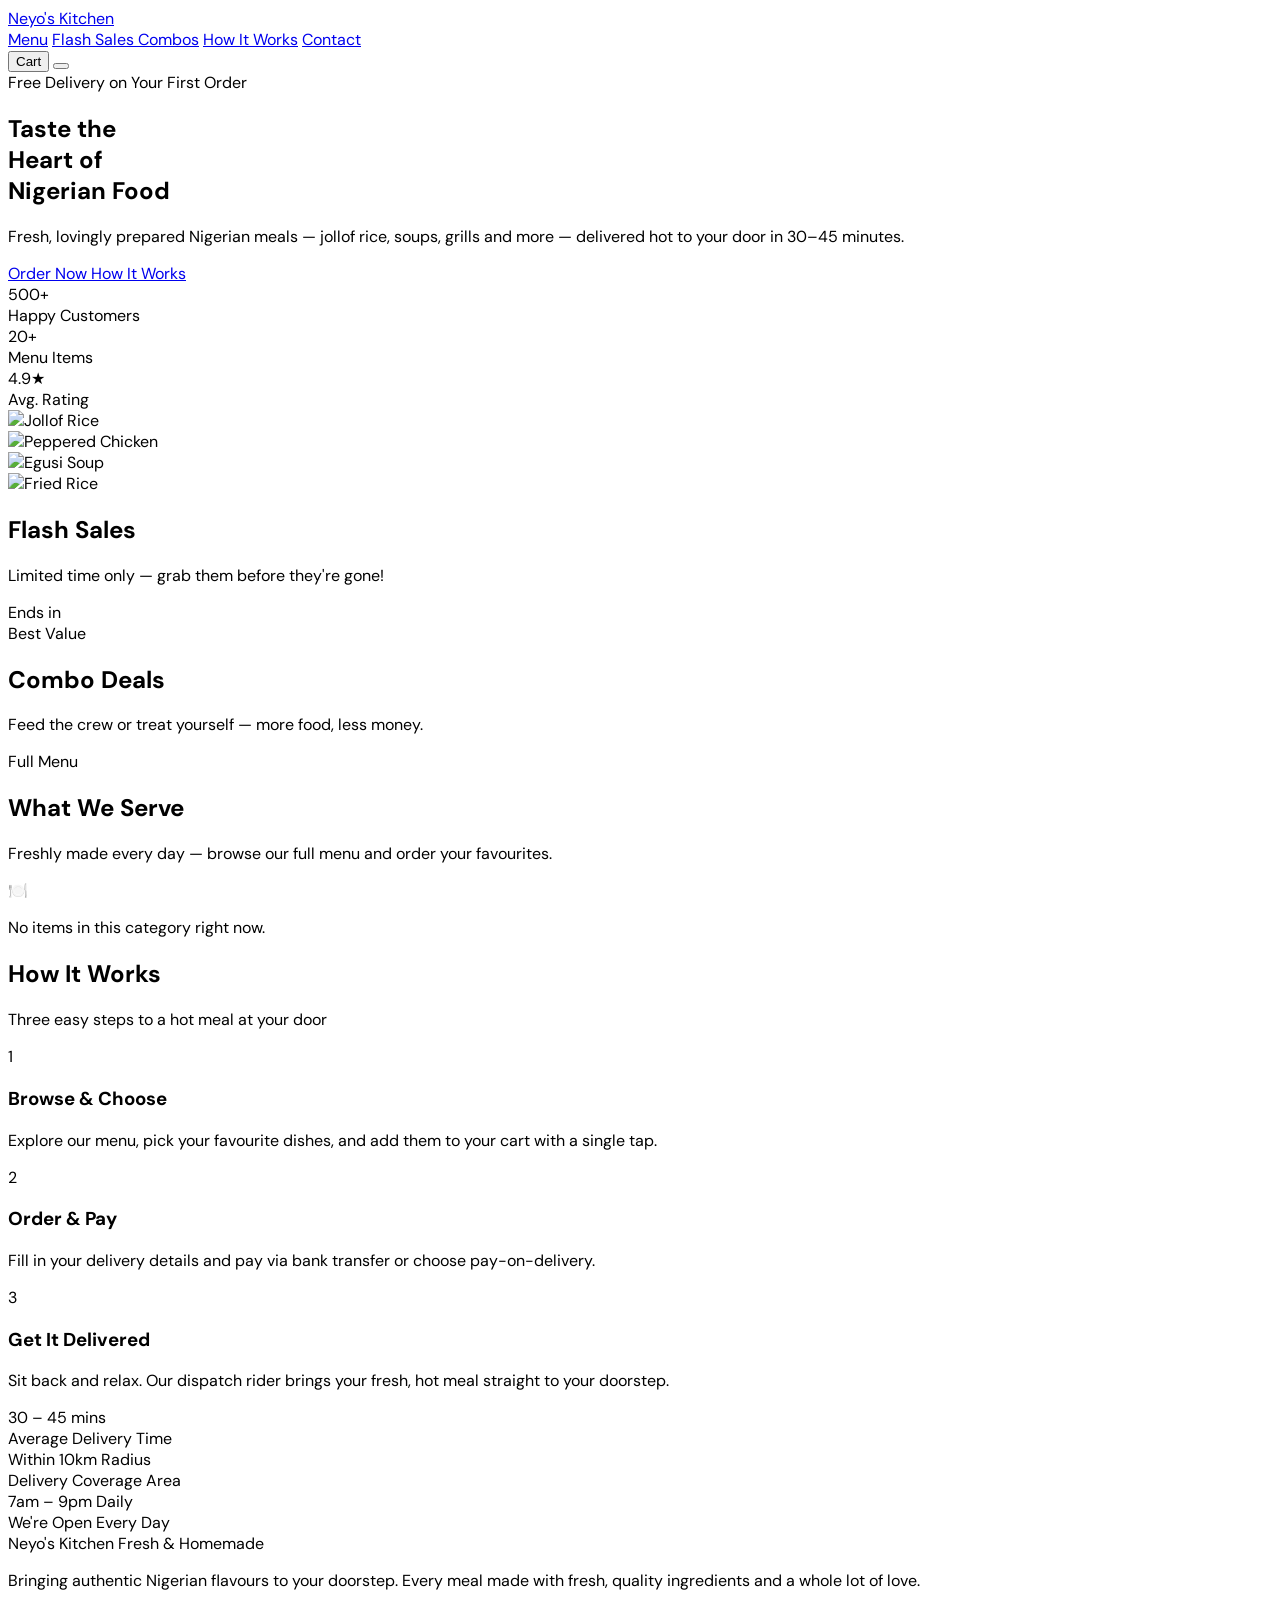
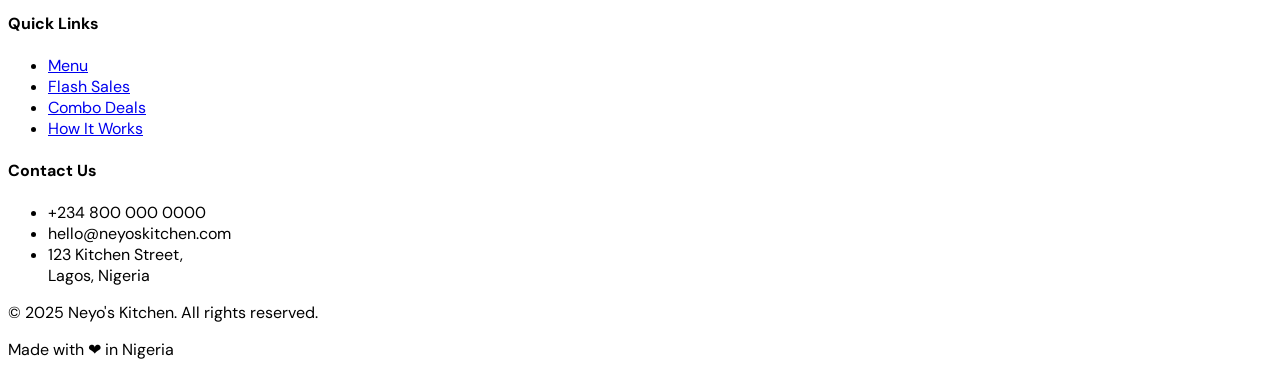
==== index.html @ bd6f68d4 "first commit" ====
<!DOCTYPE html>
<html lang="en">
<head>
  <meta charset="UTF-8" />
  <meta name="viewport" content="width=device-width, initial-scale=1.0" />
  <title>Neyo's Kitchen — Fresh, Homemade, Delivered</title>
  <meta name="description" content="Authentic Nigerian meals delivered to your door. Order now from Neyo's Kitchen." />

  <link rel="preconnect" href="https://fonts.googleapis.com" />
  <link rel="preconnect" href="https://fonts.gstatic.com" crossorigin />
  <link href="https://fonts.googleapis.com/css2?family=Playfair+Display:ital,wght@0,600;0,700;1,600&family=DM+Sans:opsz,wght@9..40,300;9..40,400;9..40,500;9..40,600&display=swap" rel="stylesheet" />

  <script src="https://cdn.tailwindcss.com"></script>
  <script defer src="https://cdn.jsdelivr.net/npm/alpinejs@3.14.1/dist/cdn.min.js"></script>
  <script src="https://unpkg.com/lucide@0.441.0/dist/umd/lucide.min.js"></script>

  <script>
    tailwind.config = {
      theme: {
        extend: {
          fontFamily: {
            display: ['"Playfair Display"', 'Georgia', 'serif'],
            body:    ['"DM Sans"', 'system-ui', 'sans-serif'],
          },
          borderRadius: { '3xl': '1.5rem', '4xl': '2rem' }
        }
      }
    }
  </script>
  <link rel="stylesheet" href="assets/css/style.css" />
</head>

<body class="font-body bg-white text-stone-800 antialiased" x-data="kitchenApp()" x-init="init()">

  <!-- ── TOAST ── -->
  <div x-show="toast.show"
       x-transition:enter="transition ease-out duration-300"
       x-transition:enter-start="opacity-0 translate-y-4"
       x-transition:enter-end="opacity-100 translate-y-0"
       x-transition:leave="transition ease-in duration-200"
       x-transition:leave-start="opacity-100 translate-y-0"
       x-transition:leave-end="opacity-0 translate-y-4"
       class="fixed bottom-6 left-1/2 -translate-x-1/2 z-[300] flex items-center gap-3 bg-stone-900 text-white px-5 py-3 rounded-full shadow-2xl text-sm font-medium pointer-events-none"
       style="display:none;">
    <svg xmlns="http://www.w3.org/2000/svg" width="15" height="15" viewBox="0 0 24 24" fill="none" stroke="#4ade80" stroke-width="3" stroke-linecap="round" stroke-linejoin="round"><polyline points="20 6 9 17 4 12"/></svg>
    <span x-text="toast.message"></span>
  </div>

  <!-- ================================================================
       NAVBAR
       ================================================================ -->
  <nav class="fixed top-0 inset-x-0 z-50 bg-white/95 backdrop-blur-md border-b border-stone-100 shadow-sm">
    <div class="max-w-7xl mx-auto px-4 sm:px-6 lg:px-8">
      <div class="flex items-center justify-between h-16 lg:h-20">

        <a href="#" class="flex items-center gap-3 flex-shrink-0">
          <div class="w-10 h-10 rounded-xl bg-orange-500 flex items-center justify-center shadow-md shadow-orange-200">
            <i data-lucide="utensils" class="w-5 h-5 text-white"></i>
          </div>
          <div class="leading-none">
            <span class="block font-display font-bold text-xl text-stone-900 leading-tight">Neyo's</span>
            <span class="block text-[10px] font-semibold text-orange-500 uppercase tracking-[0.2em] -mt-0.5">Kitchen</span>
          </div>
        </a>

        <div class="hidden lg:flex items-center gap-7">
          <a href="#menu"        class="text-sm font-medium text-stone-500 hover:text-orange-500 transition-colors">Menu</a>
          <a href="#flash-sales" class="text-sm font-medium text-stone-500 hover:text-orange-500 transition-colors flex items-center gap-1.5">
            <i data-lucide="zap" class="w-3.5 h-3.5 text-orange-400"></i> Flash Sales
          </a>
          <a href="#combos"      class="text-sm font-medium text-stone-500 hover:text-orange-500 transition-colors">Combos</a>
          <a href="#how-it-works" class="text-sm font-medium text-stone-500 hover:text-orange-500 transition-colors">How It Works</a>
          <a href="#contact"     class="text-sm font-medium text-stone-500 hover:text-orange-500 transition-colors">Contact</a>
        </div>

        <div class="flex items-center gap-2 sm:gap-3">
          <button @click="cartOpen = true"
                  class="relative flex items-center gap-2 bg-orange-500 hover:bg-orange-600 active:bg-orange-700 text-white px-4 py-2.5 rounded-xl font-semibold text-sm transition-all shadow-md shadow-orange-100 active:scale-95">
            <i data-lucide="shopping-bag" class="w-4 h-4"></i>
            <span class="hidden sm:inline">Cart</span>
            <span x-show="cartCount > 0" x-text="cartCount"
                  class="absolute -top-2 -right-2 bg-red-500 text-white text-[10px] font-bold min-w-[18px] h-[18px] rounded-full flex items-center justify-center px-1 ring-2 ring-white"
                  style="display:none;"></span>
          </button>
          <button @click="mobileMenuOpen = !mobileMenuOpen"
                  class="lg:hidden p-2 rounded-xl text-stone-500 hover:bg-stone-100 transition-colors">
            <i data-lucide="menu" x-show="!mobileMenuOpen" class="w-5 h-5"></i>
            <i data-lucide="x"    x-show="mobileMenuOpen"  class="w-5 h-5" style="display:none;"></i>
          </button>
        </div>
      </div>
    </div>

    <div x-show="mobileMenuOpen"
         x-transition:enter="transition ease-out duration-200"
         x-transition:enter-start="opacity-0 -translate-y-2"
         x-transition:enter-end="opacity-100 translate-y-0"
         x-transition:leave="transition ease-in duration-150"
         class="lg:hidden border-t border-stone-100 bg-white px-4 py-3 space-y-1"
         style="display:none;">
      <a @click="mobileMenuOpen=false" href="#menu"         class="flex items-center gap-3 px-3 py-2.5 rounded-xl text-stone-700 hover:bg-orange-50 hover:text-orange-600 text-sm font-medium transition-colors"><i data-lucide="book-open" class="w-4 h-4"></i> Menu</a>
      <a @click="mobileMenuOpen=false" href="#flash-sales"  class="flex items-center gap-3 px-3 py-2.5 rounded-xl text-stone-700 hover:bg-orange-50 hover:text-orange-600 text-sm font-medium transition-colors"><i data-lucide="zap" class="w-4 h-4"></i> Flash Sales</a>
      <a @click="mobileMenuOpen=false" href="#combos"       class="flex items-center gap-3 px-3 py-2.5 rounded-xl text-stone-700 hover:bg-orange-50 hover:text-orange-600 text-sm font-medium transition-colors"><i data-lucide="package" class="w-4 h-4"></i> Combos</a>
      <a @click="mobileMenuOpen=false" href="#how-it-works" class="flex items-center gap-3 px-3 py-2.5 rounded-xl text-stone-700 hover:bg-orange-50 hover:text-orange-600 text-sm font-medium transition-colors"><i data-lucide="help-circle" class="w-4 h-4"></i> How It Works</a>
      <a @click="mobileMenuOpen=false" href="#contact"      class="flex items-center gap-3 px-3 py-2.5 rounded-xl text-stone-700 hover:bg-orange-50 hover:text-orange-600 text-sm font-medium transition-colors"><i data-lucide="phone" class="w-4 h-4"></i> Contact</a>
    </div>
  </nav>

  <!-- ================================================================
       HERO  — white background, single orange accent
       ================================================================ -->
  <section class="relative min-h-screen flex items-center pt-16 lg:pt-20 overflow-hidden bg-white">

    <!-- Decorative blob — top right, very subtle -->
    <div class="absolute -top-24 -right-24 w-[520px] h-[520px] rounded-full bg-orange-50 pointer-events-none"></div>
    <div class="absolute top-40 -right-10  w-[260px] h-[260px] rounded-full bg-orange-100/50 pointer-events-none"></div>

    <div class="relative z-10 max-w-7xl mx-auto px-4 sm:px-6 lg:px-8 py-16 lg:py-24 w-full">
      <div class="grid lg:grid-cols-2 gap-12 lg:gap-16 items-center">

        <!-- Left -->
        <div>
          <div class="inline-flex items-center gap-2 bg-orange-100 text-orange-600 text-xs font-bold px-4 py-2 rounded-full mb-8 uppercase tracking-wider">
            <i data-lucide="flame" class="w-3.5 h-3.5"></i>
            Free Delivery on Your First Order
          </div>

          <h1 class="font-display text-5xl sm:text-6xl lg:text-7xl text-stone-900 leading-[1.08] mb-6">
            Taste the<br/>
            <span class="text-orange-500 italic">Heart</span> of<br/>
            Nigerian Food
          </h1>

          <p class="text-stone-500 text-lg leading-relaxed mb-10 max-w-md">
            Fresh, lovingly prepared Nigerian meals — jollof rice, soups, grills and more — delivered hot to your door in 30–45 minutes.
          </p>

          <div class="flex flex-wrap gap-4">
            <a href="#menu"
               class="inline-flex items-center gap-2.5 bg-orange-500 hover:bg-orange-600 active:bg-orange-700 text-white font-bold px-8 py-4 rounded-2xl transition-all shadow-lg shadow-orange-200 active:scale-95 text-base">
              <i data-lucide="utensils-crossed" class="w-5 h-5"></i>
              Order Now
            </a>
            <a href="#how-it-works"
               class="inline-flex items-center gap-2.5 border-2 border-stone-200 hover:border-orange-300 hover:text-orange-600 text-stone-600 font-semibold px-8 py-4 rounded-2xl transition-all text-base">
              How It Works
              <i data-lucide="arrow-right" class="w-5 h-5"></i>
            </a>
          </div>

          <!-- Stats -->
          <div class="flex flex-wrap items-center gap-8 mt-14 pt-8 border-t border-stone-100">
            <div>
              <div class="font-display font-bold text-3xl text-stone-900">500+</div>
              <div class="text-stone-400 text-sm mt-0.5">Happy Customers</div>
            </div>
            <div class="border-l border-stone-200 pl-8">
              <div class="font-display font-bold text-3xl text-stone-900">20+</div>
              <div class="text-stone-400 text-sm mt-0.5">Menu Items</div>
            </div>
            <div class="border-l border-stone-200 pl-8">
              <div class="font-display font-bold text-3xl text-stone-900">4.9★</div>
              <div class="text-stone-400 text-sm mt-0.5">Avg. Rating</div>
            </div>
          </div>
        </div>

        <!-- Right: image grid -->
        <div class="hidden lg:grid grid-cols-2 gap-4">
          <div class="space-y-4">
            <div class="rounded-3xl overflow-hidden shadow-xl ring-1 ring-stone-100">
              <img src="https://plus.unsplash.com/premium_photo-1694141252774-c937d97641da?w=500&auto=format&fit=crop&q=60&ixlib=rb-4.1.0&ixid=M3wxMjA3fDB8MHxzZWFyY2h8MXx8am9sbG9mJTIwcmljZXxlbnwwfHwwfHx8MA%3D%3D" alt="Jollof Rice" class="w-full h-52 object-cover hover:scale-105 transition-transform duration-700" />
            </div>
            <div class="rounded-3xl overflow-hidden shadow-xl ring-1 ring-stone-100">
              <img src="https://plus.unsplash.com/premium_photo-1683139916670-38113db90cb9?w=500&auto=format&fit=crop&q=60&ixlib=rb-4.1.0&ixid=M3wxMjA3fDB8MHxzZWFyY2h8NXx8cGVwcGVyZWQlMjBjaGlja2VufGVufDB8fDB8fHww" alt="Peppered Chicken" class="w-full h-40 object-cover hover:scale-105 transition-transform duration-700" />
            </div>
          </div>
          <div class="space-y-4 mt-10">
            <div class="rounded-3xl overflow-hidden shadow-xl ring-1 ring-stone-100">
              <img src="https://images.unsplash.com/photo-1763048443535-1243379234e2?w=500&auto=format&fit=crop&q=60&ixlib=rb-4.1.0&ixid=M3wxMjA3fDB8MHxzZWFyY2h8N3x8ZWd1c2klMjBzb3VwfGVufDB8fDB8fHww" alt="Egusi Soup" class="w-full h-40 object-cover hover:scale-105 transition-transform duration-700" />
            </div>
            <div class="rounded-3xl overflow-hidden shadow-xl ring-1 ring-stone-100">
              <img src="https://images.unsplash.com/photo-1603133872878-684f208fb84b?w=500&auto=format&fit=crop&q=60&ixlib=rb-4.1.0&ixid=M3wxMjA3fDB8MHxzZWFyY2h8Mnx8ZnJpZWQlMjByaWNlfGVufDB8fDB8fHww" alt="Fried Rice" class="w-full h-52 object-cover hover:scale-105 transition-transform duration-700" />
            </div>
          </div>
        </div>

      </div>
    </div>
  </section>

  <!-- ================================================================
       FLASH SALES  — contained card, not full-bleed
       ================================================================ -->
  <section id="flash-sales" class="py-16 bg-white" x-show="activeFlashSales.length > 0">
    <div class="max-w-7xl mx-auto px-4 sm:px-6 lg:px-8">

      <!-- Card wrapper -->
      <div class="bg-orange-50 border border-orange-100 rounded-3xl overflow-hidden p-6 sm:p-8">

        <!-- Header -->
        <div class="flex flex-col sm:flex-row sm:items-center sm:justify-between gap-4 mb-8">
          <div class="flex items-center gap-3">
            <div class="w-10 h-10 bg-orange-500 rounded-2xl flex items-center justify-center shadow-md shadow-orange-200 flex-shrink-0">
              <i data-lucide="zap" class="w-5 h-5 text-white"></i>
            </div>
            <div>
              <h2 class="font-display font-bold text-2xl text-stone-900">Flash Sales</h2>
              <p class="text-stone-500 text-sm">Limited time only — grab them before they're gone!</p>
            </div>
          </div>

          <!-- Countdown pill -->
          <div x-show="activeFlashSales.length > 0"
               class="inline-flex items-center gap-2 bg-white border border-orange-200 px-4 py-2.5 rounded-2xl shadow-sm self-start sm:self-auto">
            <i data-lucide="clock" class="w-4 h-4 text-orange-500"></i>
            <span class="text-stone-500 text-xs font-medium">Ends in</span>
            <template x-if="activeFlashSales[0]">
              <div class="flex items-center gap-1 font-mono font-bold text-stone-900">
                <span class="bg-orange-100 text-orange-600 px-2 py-0.5 rounded-lg text-sm" x-text="activeFlashSales[0].countdown.h">00</span>
                <span class="text-stone-300 text-xs">:</span>
                <span class="bg-orange-100 text-orange-600 px-2 py-0.5 rounded-lg text-sm" x-text="activeFlashSales[0].countdown.m">00</span>
                <span class="text-stone-300 text-xs">:</span>
                <span class="bg-orange-100 text-orange-600 px-2 py-0.5 rounded-lg text-sm" x-text="activeFlashSales[0].countdown.s">00</span>
              </div>
            </template>
          </div>
        </div>

        <!-- Flash Sale Cards -->
        <div class="grid sm:grid-cols-2 lg:grid-cols-3 xl:grid-cols-4 gap-4">
          <template x-for="sale in activeFlashSales" :key="sale.id">
            <div class="bg-white rounded-2xl overflow-hidden shadow-sm border border-orange-100 hover:shadow-md hover:-translate-y-0.5 transition-all group">
              <div class="relative overflow-hidden">
                <img :src="sale.image" :alt="sale.name" class="w-full h-44 object-cover group-hover:scale-105 transition-transform duration-500" />
                <!-- Discount badge -->
                <div class="absolute top-3 left-3 bg-orange-500 text-white text-xs font-extrabold px-2.5 py-1 rounded-full shadow-sm">
                  <span x-text="`${sale.discount}% OFF`"></span>
                </div>
                <!-- Timer overlay -->
                <div class="absolute bottom-3 right-3 bg-white/90 backdrop-blur text-stone-700 text-xs font-mono font-bold px-2.5 py-1.5 rounded-xl flex items-center gap-1.5 shadow-sm">
                  <i data-lucide="clock" class="w-3 h-3 text-orange-500"></i>
                  <span x-text="`${sale.countdown.h}:${sale.countdown.m}:${sale.countdown.s}`">00:00:00</span>
                </div>
              </div>
              <div class="p-4">
                <h3 class="font-semibold text-stone-800 mb-1" x-text="sale.name"></h3>
                <p class="text-stone-400 text-xs mb-4 leading-relaxed" x-text="sale.description"></p>
                <div class="flex items-center justify-between gap-2">
                  <div>
                    <span class="text-orange-500 font-extrabold text-lg" x-text="formatPrice(sale.salePrice)"></span>
                    <span class="text-stone-300 text-sm line-through ml-1.5" x-text="formatPrice(sale.originalPrice)"></span>
                  </div>
                  <button @click="addToCart(sale)"
                          class="bg-orange-500 hover:bg-orange-600 active:bg-orange-700 text-white px-4 py-2 rounded-xl text-sm font-bold transition-all active:scale-95">
                    Add
                  </button>
                </div>
              </div>
            </div>
          </template>
        </div>

      </div>
    </div>
  </section>

  <!-- ================================================================
       COMBO DEALS  — contained card, not full-bleed
       ================================================================ -->
  <section id="combos" class="py-16 bg-white" x-show="combos.length > 0">
    <div class="max-w-7xl mx-auto px-4 sm:px-6 lg:px-8">

      <!-- Card wrapper -->
      <div class="bg-stone-50 border border-stone-200 rounded-3xl overflow-hidden p-6 sm:p-8">

        <!-- Header -->
        <div class="flex flex-col sm:flex-row sm:items-end sm:justify-between gap-3 mb-8">
          <div>
            <div class="inline-flex items-center gap-2 bg-orange-100 text-orange-600 text-xs font-bold px-3 py-1.5 rounded-full mb-3 uppercase tracking-wider">
              <i data-lucide="package" class="w-3.5 h-3.5"></i>
              Best Value
            </div>
            <h2 class="font-display font-bold text-2xl lg:text-3xl text-stone-900">Combo Deals</h2>
            <p class="text-stone-500 text-sm mt-1">Feed the crew or treat yourself — more food, less money.</p>
          </div>
        </div>

        <!-- Combo Cards -->
        <div class="grid md:grid-cols-2 lg:grid-cols-3 gap-5">
          <template x-for="combo in combos" :key="combo.id">
            <div class="bg-white rounded-2xl overflow-hidden border border-stone-200 hover:border-orange-200 hover:shadow-md hover:-translate-y-0.5 transition-all group">
              <div class="relative overflow-hidden">
                <img :src="combo.image" :alt="combo.name" class="w-full h-48 object-cover group-hover:scale-105 transition-transform duration-500" />
                <!-- Gradient + save badge -->
                <div class="absolute inset-0 bg-gradient-to-t from-black/40 via-transparent to-transparent"></div>
                <div class="absolute bottom-4 left-4">
                  <span class="bg-orange-500 text-white text-xs font-extrabold px-3 py-1.5 rounded-full shadow">
                    Save <span x-text="formatPrice(combo.originalPrice - combo.price)"></span>
                  </span>
                </div>
              </div>
              <div class="p-5">
                <h3 class="font-display font-semibold text-lg text-stone-900 mb-3" x-text="combo.name"></h3>
                <ul class="space-y-1.5 mb-5">
                  <template x-for="item in combo.includes" :key="item">
                    <li class="flex items-center gap-2 text-stone-500 text-sm">
                      <span class="w-1.5 h-1.5 rounded-full bg-orange-400 flex-shrink-0"></span>
                      <span x-text="item"></span>
                    </li>
                  </template>
                </ul>
                <div class="flex items-center justify-between pt-4 border-t border-stone-100">
                  <div>
                    <span class="text-orange-500 font-extrabold text-xl" x-text="formatPrice(combo.price)"></span>
                    <span class="text-stone-300 text-sm line-through ml-2" x-text="formatPrice(combo.originalPrice)"></span>
                  </div>
                  <button @click="addToCart(combo)"
                          class="bg-orange-500 hover:bg-orange-600 active:bg-orange-700 text-white px-5 py-2.5 rounded-xl text-sm font-bold transition-all active:scale-95">
                    Add to Cart
                  </button>
                </div>
              </div>
            </div>
          </template>
        </div>

      </div>
    </div>
  </section>

  <!-- ================================================================
       FULL MENU
       ================================================================ -->
  <section id="menu" class="py-16 lg:py-24 bg-white">
    <div class="max-w-7xl mx-auto px-4 sm:px-6 lg:px-8">
      <div class="text-center mb-12">
        <div class="inline-flex items-center gap-2 bg-orange-100 text-orange-600 text-xs font-bold px-4 py-1.5 rounded-full mb-4 uppercase tracking-wider">
          <i data-lucide="book-open" class="w-3.5 h-3.5"></i>
          Full Menu
        </div>
        <h2 class="font-display font-bold text-3xl lg:text-4xl text-stone-900 mb-3">What We Serve</h2>
        <p class="text-stone-400 max-w-md mx-auto text-sm leading-relaxed">Freshly made every day — browse our full menu and order your favourites.</p>
      </div>

      <!-- Category Pills -->
      <div class="flex flex-wrap gap-2.5 justify-center mb-10">
        <template x-for="cat in categories" :key="cat.value">
          <button @click="activeCategory = cat.value"
                  :class="activeCategory === cat.value
                    ? 'bg-orange-500 text-white shadow-md shadow-orange-100'
                    : 'bg-white text-stone-500 border border-stone-200 hover:border-orange-300 hover:text-orange-500'"
                  class="px-5 py-2.5 rounded-full text-sm font-medium transition-all">
            <span x-text="cat.label"></span>
          </button>
        </template>
      </div>

      <!-- Menu Grid -->
      <div class="grid sm:grid-cols-2 lg:grid-cols-3 xl:grid-cols-4 gap-5">
        <template x-for="item in filteredMenu" :key="item.id">
          <div class="bg-white rounded-3xl overflow-hidden border border-stone-100 hover:border-orange-200 shadow-sm hover:shadow-lg transition-all group card-lift">
            <div class="relative overflow-hidden">
              <img :src="item.image" :alt="item.name" class="w-full h-44 object-cover group-hover:scale-105 transition-transform duration-500" />
              <div x-show="!item.available" class="absolute inset-0 bg-white/70 backdrop-blur-sm flex items-center justify-center">
                <span class="bg-stone-800 text-white text-xs font-semibold px-4 py-2 rounded-full">Sold Out</span>
              </div>
              <span class="absolute top-3 right-3 bg-white text-stone-500 text-[10px] font-semibold px-2.5 py-1 rounded-full capitalize shadow-sm" x-text="item.category"></span>
            </div>
            <div class="p-4">
              <h3 class="font-semibold text-stone-800 mb-1 truncate" x-text="item.name"></h3>
              <p class="text-stone-400 text-xs leading-relaxed mb-4" x-text="item.description"></p>
              <div class="flex items-center justify-between">
                <span class="font-extrabold text-orange-500 text-lg" x-text="formatPrice(item.price)"></span>
                <button @click="item.available && addToCart(item)"
                        :disabled="!item.available"
                        :class="item.available
                          ? 'bg-orange-500 hover:bg-orange-600 active:bg-orange-700 text-white cursor-pointer active:scale-95'
                          : 'bg-stone-100 text-stone-300 cursor-not-allowed'"
                        class="flex items-center gap-1.5 px-4 py-2 rounded-xl text-sm font-bold transition-all">
                  <svg xmlns="http://www.w3.org/2000/svg" width="14" height="14" viewBox="0 0 24 24" fill="none" stroke="currentColor" stroke-width="2.5" stroke-linecap="round" stroke-linejoin="round"><line x1="12" y1="5" x2="12" y2="19"/><line x1="5" y1="12" x2="19" y2="12"/></svg>
                  Add
                </button>
              </div>
            </div>
          </div>
        </template>
      </div>

      <div x-show="filteredMenu.length === 0" class="text-center py-16">
        <div class="text-5xl mb-4">🍽️</div>
        <p class="text-stone-400 font-medium">No items in this category right now.</p>
      </div>
    </div>
  </section>

  <!-- ================================================================
       HOW IT WORKS
       ================================================================ -->
  <section id="how-it-works" class="py-16 lg:py-24 bg-stone-50">
    <div class="max-w-5xl mx-auto px-4 sm:px-6 lg:px-8">
      <div class="text-center mb-16">
        <h2 class="font-display font-bold text-3xl lg:text-4xl text-stone-900 mb-3">How It Works</h2>
        <p class="text-stone-400 text-sm">Three easy steps to a hot meal at your door</p>
      </div>

      <div class="grid md:grid-cols-3 gap-10">
        <div class="flex flex-col items-center text-center">
          <div class="relative mb-6">
            <div class="w-20 h-20 bg-white border-2 border-stone-200 hover:border-orange-300 rounded-3xl flex items-center justify-center transition-all shadow-sm group cursor-default">
              <i data-lucide="search" class="w-8 h-8 text-stone-400 group-hover:text-orange-500 transition-colors"></i>
            </div>
            <div class="absolute -top-2 -right-2 w-7 h-7 bg-orange-500 text-white text-xs font-extrabold rounded-full flex items-center justify-center shadow">1</div>
          </div>
          <h3 class="font-display font-semibold text-xl text-stone-800 mb-2">Browse & Choose</h3>
          <p class="text-stone-400 text-sm leading-relaxed">Explore our menu, pick your favourite dishes, and add them to your cart with a single tap.</p>
        </div>

        <div class="flex flex-col items-center text-center">
          <div class="relative mb-6">
            <div class="w-20 h-20 bg-white border-2 border-stone-200 hover:border-orange-300 rounded-3xl flex items-center justify-center transition-all shadow-sm group cursor-default">
              <i data-lucide="credit-card" class="w-8 h-8 text-stone-400 group-hover:text-orange-500 transition-colors"></i>
            </div>
            <div class="absolute -top-2 -right-2 w-7 h-7 bg-orange-500 text-white text-xs font-extrabold rounded-full flex items-center justify-center shadow">2</div>
          </div>
          <h3 class="font-display font-semibold text-xl text-stone-800 mb-2">Order & Pay</h3>
          <p class="text-stone-400 text-sm leading-relaxed">Fill in your delivery details and pay via bank transfer or choose pay-on-delivery.</p>
        </div>

        <div class="flex flex-col items-center text-center">
          <div class="relative mb-6">
            <div class="w-20 h-20 bg-white border-2 border-stone-200 hover:border-orange-300 rounded-3xl flex items-center justify-center transition-all shadow-sm group cursor-default">
              <i data-lucide="bike" class="w-8 h-8 text-stone-400 group-hover:text-orange-500 transition-colors"></i>
            </div>
            <div class="absolute -top-2 -right-2 w-7 h-7 bg-orange-500 text-white text-xs font-extrabold rounded-full flex items-center justify-center shadow">3</div>
          </div>
          <h3 class="font-display font-semibold text-xl text-stone-800 mb-2">Get It Delivered</h3>
          <p class="text-stone-400 text-sm leading-relaxed">Sit back and relax. Our dispatch rider brings your fresh, hot meal straight to your doorstep.</p>
        </div>
      </div>
    </div>
  </section>

  <!-- ================================================================
       DELIVERY INFO — contained card strip
       ================================================================ -->
  <section class="py-12 bg-white">
    <div class="max-w-7xl mx-auto px-4 sm:px-6 lg:px-8">
      <div class="bg-orange-500 rounded-3xl px-8 py-10">
        <div class="grid sm:grid-cols-3 gap-8">
          <div class="flex items-center gap-4">
            <div class="w-12 h-12 bg-white/20 rounded-2xl flex items-center justify-center flex-shrink-0">
              <i data-lucide="clock" class="w-6 h-6 text-white"></i>
            </div>
            <div>
              <div class="font-bold text-white text-lg">30 – 45 mins</div>
              <div class="text-orange-100 text-sm">Average Delivery Time</div>
            </div>
          </div>
          <div class="flex items-center gap-4">
            <div class="w-12 h-12 bg-white/20 rounded-2xl flex items-center justify-center flex-shrink-0">
              <i data-lucide="map-pin" class="w-6 h-6 text-white"></i>
            </div>
            <div>
              <div class="font-bold text-white text-lg">Within 10km Radius</div>
              <div class="text-orange-100 text-sm">Delivery Coverage Area</div>
            </div>
          </div>
          <div class="flex items-center gap-4">
            <div class="w-12 h-12 bg-white/20 rounded-2xl flex items-center justify-center flex-shrink-0">
              <i data-lucide="sun" class="w-6 h-6 text-white"></i>
            </div>
            <div>
              <div class="font-bold text-white text-lg">7am – 9pm Daily</div>
              <div class="text-orange-100 text-sm">We're Open Every Day</div>
            </div>
          </div>
        </div>
      </div>
    </div>
  </section>

  <!-- ================================================================
       FOOTER
       ================================================================ -->
  <footer id="contact" class="bg-stone-900 text-stone-400">
    <div class="max-w-7xl mx-auto px-4 sm:px-6 lg:px-8 pt-16 pb-8">
      <div class="grid md:grid-cols-2 lg:grid-cols-4 gap-10 mb-12">
        <div class="lg:col-span-2">
          <div class="flex items-center gap-3 mb-5">
            <div class="w-11 h-11 rounded-2xl bg-orange-500 flex items-center justify-center shadow-lg shadow-orange-900/40">
              <i data-lucide="utensils" class="w-5 h-5 text-white"></i>
            </div>
            <div>
              <span class="block font-display font-bold text-xl text-white leading-tight">Neyo's Kitchen</span>
              <span class="block text-[10px] font-semibold text-orange-400 uppercase tracking-widest">Fresh &amp; Homemade</span>
            </div>
          </div>
          <p class="text-sm leading-relaxed max-w-xs mb-6">Bringing authentic Nigerian flavours to your doorstep. Every meal made with fresh, quality ingredients and a whole lot of love.</p>
          <div class="flex gap-3">
            <a href="#" class="w-9 h-9 bg-stone-800 hover:bg-orange-500 rounded-xl flex items-center justify-center transition-colors group">
              <i data-lucide="instagram" class="w-4 h-4 text-stone-500 group-hover:text-white transition-colors"></i>
            </a>
            <a href="#" class="w-9 h-9 bg-stone-800 hover:bg-blue-600 rounded-xl flex items-center justify-center transition-colors group">
              <i data-lucide="facebook" class="w-4 h-4 text-stone-500 group-hover:text-white transition-colors"></i>
            </a>
            <a href="#" class="w-9 h-9 bg-stone-800 hover:bg-green-600 rounded-xl flex items-center justify-center transition-colors group">
              <i data-lucide="message-circle" class="w-4 h-4 text-stone-500 group-hover:text-white transition-colors"></i>
            </a>
          </div>
        </div>
        <div>
          <h4 class="font-semibold text-white mb-5 text-sm uppercase tracking-wider">Quick Links</h4>
          <ul class="space-y-3 text-sm">
            <li><a href="#menu"          class="hover:text-orange-400 transition-colors">Menu</a></li>
            <li><a href="#flash-sales"   class="hover:text-orange-400 transition-colors">Flash Sales</a></li>
            <li><a href="#combos"        class="hover:text-orange-400 transition-colors">Combo Deals</a></li>
            <li><a href="#how-it-works"  class="hover:text-orange-400 transition-colors">How It Works</a></li>
          </ul>
        </div>
        <div>
          <h4 class="font-semibold text-white mb-5 text-sm uppercase tracking-wider">Contact Us</h4>
          <ul class="space-y-3.5 text-sm">
            <li class="flex items-center gap-3"><i data-lucide="phone"   class="w-4 h-4 text-orange-500 flex-shrink-0"></i><span>+234 800 000 0000</span></li>
            <li class="flex items-center gap-3"><i data-lucide="mail"    class="w-4 h-4 text-orange-500 flex-shrink-0"></i><span>hello@neyoskitchen.com</span></li>
            <li class="flex items-start gap-3"><i data-lucide="map-pin" class="w-4 h-4 text-orange-500 flex-shrink-0 mt-0.5"></i><span>123 Kitchen Street,<br/>Lagos, Nigeria</span></li>
          </ul>
        </div>
      </div>
      <div class="border-t border-stone-800 pt-8 flex flex-col sm:flex-row items-center justify-between gap-3 text-xs text-stone-500">
        <p>&copy; 2025 Neyo's Kitchen. All rights reserved.</p>
        <p>Made with ❤️ in Nigeria</p>
      </div>
    </div>
  </footer>

  <!-- ================================================================
       CART DRAWER
       ================================================================ -->
  <div x-show="cartOpen" @click="cartOpen = false"
       x-transition:enter="transition ease-out duration-200" x-transition:enter-start="opacity-0" x-transition:enter-end="opacity-100"
       x-transition:leave="transition ease-in duration-150"  x-transition:leave-start="opacity-100" x-transition:leave-end="opacity-0"
       class="fixed inset-0 bg-black/40 backdrop-blur-sm z-[60]" style="display:none;"></div>

  <div x-show="cartOpen"
       x-transition:enter="transition ease-out duration-300" x-transition:enter-start="translate-x-full" x-transition:enter-end="translate-x-0"
       x-transition:leave="transition ease-in duration-200"  x-transition:leave-start="translate-x-0"    x-transition:leave-end="translate-x-full"
       class="fixed right-0 top-0 bottom-0 w-full sm:max-w-md bg-white shadow-2xl z-[70] flex flex-col" style="display:none;">

    <div class="flex items-center justify-between px-6 py-5 border-b border-stone-100">
      <div class="flex items-center gap-3">
        <i data-lucide="shopping-bag" class="w-5 h-5 text-orange-500"></i>
        <h2 class="font-display font-bold text-xl text-stone-900">Your Cart</h2>
        <span x-show="cartCount > 0" x-text="cartCount" class="bg-orange-500 text-white text-xs font-bold px-2.5 py-0.5 rounded-full" style="display:none;"></span>
      </div>
      <button @click="cartOpen = false" class="p-2 rounded-xl hover:bg-stone-100 transition-colors">
        <i data-lucide="x" class="w-5 h-5 text-stone-500"></i>
      </button>
    </div>

    <div x-show="cart.length === 0" class="flex-1 flex flex-col items-center justify-center gap-4 p-8 text-center">
      <div class="w-24 h-24 bg-stone-100 rounded-full flex items-center justify-center">
        <i data-lucide="shopping-bag" class="w-10 h-10 text-stone-300"></i>
      </div>
      <div>
        <h3 class="font-semibold text-stone-700 mb-1">Your cart is empty</h3>
        <p class="text-stone-400 text-sm">Add items from the menu to get started</p>
      </div>
      <button @click="cartOpen = false; setTimeout(()=>document.getElementById('menu').scrollIntoView({behavior:'smooth'}),100)"
              class="mt-2 bg-orange-500 hover:bg-orange-600 text-white px-6 py-2.5 rounded-xl font-semibold text-sm transition-colors">
        Browse Menu
      </button>
    </div>

    <div x-show="cart.length > 0" class="flex-1 overflow-y-auto py-2 px-6 space-y-1">
      <template x-for="item in cart" :key="item.id">
        <div class="flex gap-4 py-4 border-b border-stone-100 last:border-0">
          <img :src="item.image" :alt="item.name" class="w-16 h-16 rounded-2xl object-cover flex-shrink-0 shadow-sm" />
          <div class="flex-1 min-w-0">
            <h4 class="font-semibold text-stone-800 text-sm truncate" x-text="item.name"></h4>
            <p class="text-orange-500 font-bold text-sm mt-0.5" x-text="formatPrice(item.salePrice || item.price)"></p>
            <div class="flex items-center gap-2 mt-2">
              <button @click="updateQty(item.id, -1)" class="w-7 h-7 rounded-lg bg-stone-100 hover:bg-stone-200 flex items-center justify-center text-stone-700 font-bold text-sm transition-colors">−</button>
              <span class="font-bold text-stone-800 text-sm w-5 text-center" x-text="item.qty"></span>
              <button @click="updateQty(item.id, 1)"  class="w-7 h-7 rounded-lg bg-stone-100 hover:bg-stone-200 flex items-center justify-center text-stone-700 font-bold text-sm transition-colors">+</button>
            </div>
          </div>
          <div class="flex flex-col items-end justify-between flex-shrink-0">
            <button @click="removeFromCart(item.id)" class="p-1 text-stone-300 hover:text-red-400 transition-colors">
              <svg xmlns="http://www.w3.org/2000/svg" width="15" height="15" viewBox="0 0 24 24" fill="none" stroke="currentColor" stroke-width="2" stroke-linecap="round" stroke-linejoin="round"><polyline points="3 6 5 6 21 6"/><path d="M19 6v14a2 2 0 0 1-2 2H7a2 2 0 0 1-2-2V6m3 0V4a1 1 0 0 1 1-1h4a1 1 0 0 1 1 1v2"/></svg>
            </button>
            <span class="font-bold text-stone-800 text-sm" x-text="formatPrice((item.salePrice || item.price) * item.qty)"></span>
          </div>
        </div>
      </template>
    </div>

    <div x-show="cart.length > 0" class="border-t border-stone-100 px-6 py-5 space-y-4 bg-stone-50/80">
      <div class="flex justify-between text-sm text-stone-500">
        <span>Subtotal</span>
        <span class="font-semibold text-stone-800" x-text="formatPrice(cartSubtotal)"></span>
      </div>
      <div class="flex justify-between text-sm text-stone-500">
        <span>Delivery Fee</span>
        <span class="font-semibold text-green-600">₦500</span>
      </div>
      <div class="flex justify-between font-bold text-stone-900 text-base border-t border-stone-200 pt-3">
        <span>Total</span>
        <span x-text="formatPrice(cartSubtotal + 500)"></span>
      </div>
      <button @click="cartOpen = false; checkoutOpen = true; checkoutStep = 1; orderPlaced = false"
              class="w-full bg-orange-500 hover:bg-orange-600 active:bg-orange-700 text-white font-bold py-4 rounded-2xl transition-all shadow-lg shadow-orange-100 active:scale-95 text-base">
        Proceed to Checkout →
      </button>
    </div>
  </div>

  <!-- ================================================================
       CHECKOUT MODAL
       ================================================================ -->
  <div x-show="checkoutOpen"
       x-transition:enter="transition ease-out duration-200" x-transition:enter-start="opacity-0" x-transition:enter-end="opacity-100"
       x-transition:leave="transition ease-in duration-150"  x-transition:leave-start="opacity-100" x-transition:leave-end="opacity-0"
       class="fixed inset-0 bg-black/50 backdrop-blur-sm z-[80] flex items-end sm:items-center justify-center sm:p-4"
       style="display:none;">

    <div @click.stop
         x-transition:enter="transition ease-out duration-300" x-transition:enter-start="opacity-0 translate-y-8 sm:scale-95" x-transition:enter-end="opacity-100 translate-y-0 sm:scale-100"
         class="bg-white rounded-t-3xl sm:rounded-3xl shadow-2xl w-full sm:max-w-lg max-h-[92vh] flex flex-col overflow-hidden">

      <div class="flex items-center justify-between px-6 py-5 border-b border-stone-100 flex-shrink-0">
        <div>
          <h2 class="font-display font-bold text-xl text-stone-900">Checkout</h2>
          <div x-show="!orderPlaced" class="flex items-center gap-2 mt-2">
            <template x-for="s in [1,2,3]" :key="s">
              <div class="flex items-center">
                <div :class="checkoutStep >= s ? 'bg-orange-500 text-white' : 'bg-stone-200 text-stone-400'"
                     class="w-6 h-6 rounded-full flex items-center justify-center text-xs font-extrabold transition-all">
                  <span x-text="s"></span>
                </div>
                <div x-show="s < 3" :class="checkoutStep > s ? 'bg-orange-400' : 'bg-stone-200'"
                     class="w-8 h-0.5 mx-1 transition-colors rounded-full"></div>
              </div>
            </template>
            <span class="text-xs text-stone-400 ml-1" x-text="['','Review Order','Your Details','Payment'][checkoutStep]"></span>
          </div>
        </div>
        <button @click="checkoutOpen = false" class="p-2 rounded-xl hover:bg-stone-100 transition-colors flex-shrink-0">
          <i data-lucide="x" class="w-5 h-5 text-stone-500"></i>
        </button>
      </div>

      <div class="flex-1 overflow-y-auto px-6 py-6">

        <!-- Step 1 -->
        <div x-show="checkoutStep === 1 && !orderPlaced">
          <h3 class="text-xs font-bold text-stone-400 uppercase tracking-widest mb-4">Order Summary</h3>
          <div class="space-y-3 mb-6">
            <template x-for="item in cart" :key="item.id">
              <div class="flex items-center gap-3">
                <img :src="item.image" :alt="item.name" class="w-12 h-12 rounded-xl object-cover flex-shrink-0" />
                <div class="flex-1 min-w-0">
                  <div class="font-semibold text-stone-800 text-sm truncate" x-text="item.name"></div>
                  <div class="text-stone-400 text-xs" x-text="`Qty: ${item.qty}`"></div>
                </div>
                <div class="font-bold text-stone-800 text-sm flex-shrink-0" x-text="formatPrice((item.salePrice || item.price) * item.qty)"></div>
              </div>
            </template>
          </div>
          <div class="bg-stone-50 border border-stone-100 rounded-2xl p-4 space-y-2.5">
            <div class="flex justify-between text-sm text-stone-500"><span>Subtotal</span><span class="font-semibold text-stone-700" x-text="formatPrice(cartSubtotal)"></span></div>
            <div class="flex justify-between text-sm text-stone-500"><span>Delivery</span><span class="font-semibold text-green-600">₦500</span></div>
            <div class="flex justify-between font-extrabold text-stone-900 border-t border-stone-200 pt-2.5 text-base"><span>Total</span><span x-text="formatPrice(cartSubtotal + 500)"></span></div>
          </div>
        </div>

        <!-- Step 2 -->
        <div x-show="checkoutStep === 2 && !orderPlaced" style="display:none;">
          <h3 class="text-xs font-bold text-stone-400 uppercase tracking-widest mb-5">Your Details</h3>
          <div class="space-y-4">
            <div>
              <label class="block text-sm font-semibold text-stone-700 mb-1.5">Full Name <span class="text-red-400">*</span></label>
              <input x-model="customer.name" type="text" placeholder="e.g. Emeka Okafor"
                     class="w-full border border-stone-200 rounded-2xl px-4 py-3 text-sm outline-none focus:border-orange-400 focus:ring-4 focus:ring-orange-50 transition-all" />
            </div>
            <div>
              <label class="block text-sm font-semibold text-stone-700 mb-1.5">Phone Number <span class="text-red-400">*</span></label>
              <input x-model="customer.phone" type="tel" placeholder="+234 800 000 0000"
                     class="w-full border border-stone-200 rounded-2xl px-4 py-3 text-sm outline-none focus:border-orange-400 focus:ring-4 focus:ring-orange-50 transition-all" />
            </div>
            <div>
              <label class="block text-sm font-semibold text-stone-700 mb-2.5">Delivery Method</label>
              <div class="grid grid-cols-2 gap-3">
                <label :class="customer.deliveryType==='delivery' ? 'border-orange-500 bg-orange-50 ring-2 ring-orange-100' : 'border-stone-200 hover:border-stone-300'"
                       class="flex items-center gap-3 border-2 rounded-2xl p-3.5 cursor-pointer transition-all">
                  <input type="radio" x-model="customer.deliveryType" value="delivery" class="sr-only" />
                  <i data-lucide="bike" class="w-5 h-5 text-orange-500 flex-shrink-0"></i>
                  <div><div class="text-sm font-semibold text-stone-800">Delivery</div><div class="text-xs text-stone-400">₦500 fee</div></div>
                </label>
                <label :class="customer.deliveryType==='pickup' ? 'border-orange-500 bg-orange-50 ring-2 ring-orange-100' : 'border-stone-200 hover:border-stone-300'"
                       class="flex items-center gap-3 border-2 rounded-2xl p-3.5 cursor-pointer transition-all">
                  <input type="radio" x-model="customer.deliveryType" value="pickup" class="sr-only" />
                  <i data-lucide="store" class="w-5 h-5 text-orange-500 flex-shrink-0"></i>
                  <div><div class="text-sm font-semibold text-stone-800">Pickup</div><div class="text-xs text-green-600">Free</div></div>
                </label>
              </div>
            </div>
            <div x-show="customer.deliveryType === 'delivery'">
              <label class="block text-sm font-semibold text-stone-700 mb-1.5">Delivery Address <span class="text-red-400">*</span></label>
              <textarea x-model="customer.address" rows="2" placeholder="House number, street, area, LGA..."
                        class="w-full border border-stone-200 rounded-2xl px-4 py-3 text-sm outline-none focus:border-orange-400 focus:ring-4 focus:ring-orange-50 transition-all resize-none"></textarea>
            </div>
            <div x-show="customer.deliveryType === 'delivery'">
              <label class="block text-sm font-semibold text-stone-700 mb-1.5">Nearest Landmark <span class="text-stone-400 font-normal">(optional)</span></label>
              <input x-model="customer.landmark" type="text" placeholder="e.g. Beside GTBank, near Shoprite..."
                     class="w-full border border-stone-200 rounded-2xl px-4 py-3 text-sm outline-none focus:border-orange-400 focus:ring-4 focus:ring-orange-50 transition-all" />
            </div>
            <div>
              <label class="block text-sm font-semibold text-stone-700 mb-1.5">Special Instructions <span class="text-stone-400 font-normal">(optional)</span></label>
              <textarea x-model="customer.notes" rows="2" placeholder="Allergies, special requests..."
                        class="w-full border border-stone-200 rounded-2xl px-4 py-3 text-sm outline-none focus:border-orange-400 focus:ring-4 focus:ring-orange-50 transition-all resize-none"></textarea>
            </div>
          </div>
        </div>

        <!-- Step 3 -->
        <div x-show="checkoutStep === 3 && !orderPlaced" style="display:none;">
          <h3 class="text-xs font-bold text-stone-400 uppercase tracking-widest mb-5">Payment Method</h3>
          <div class="space-y-3 mb-6">
            <label :class="customer.paymentMethod==='transfer' ? 'border-orange-500 bg-orange-50 ring-2 ring-orange-100' : 'border-stone-200'"
                   class="flex items-center gap-4 border-2 rounded-2xl p-4 cursor-pointer transition-all">
              <input type="radio" x-model="customer.paymentMethod" value="transfer" class="sr-only" />
              <div class="w-11 h-11 bg-orange-100 rounded-xl flex items-center justify-center flex-shrink-0"><i data-lucide="landmark" class="w-5 h-5 text-orange-500"></i></div>
              <div class="flex-1"><div class="font-semibold text-stone-800 text-sm">Bank Transfer</div><div class="text-stone-400 text-xs">Pay directly to our account</div></div>
              <div :class="customer.paymentMethod==='transfer' ? 'bg-orange-500' : 'bg-stone-200'" class="w-5 h-5 rounded-full flex items-center justify-center flex-shrink-0 transition-colors">
                <svg xmlns="http://www.w3.org/2000/svg" width="10" height="10" viewBox="0 0 24 24" fill="none" stroke="white" stroke-width="3" stroke-linecap="round" stroke-linejoin="round"><polyline points="20 6 9 17 4 12"/></svg>
              </div>
            </label>
            <label :class="customer.paymentMethod==='pod' ? 'border-orange-500 bg-orange-50 ring-2 ring-orange-100' : 'border-stone-200'"
                   class="flex items-center gap-4 border-2 rounded-2xl p-4 cursor-pointer transition-all">
              <input type="radio" x-model="customer.paymentMethod" value="pod" class="sr-only" />
              <div class="w-11 h-11 bg-orange-100 rounded-xl flex items-center justify-center flex-shrink-0"><i data-lucide="banknote" class="w-5 h-5 text-orange-500"></i></div>
              <div class="flex-1"><div class="font-semibold text-stone-800 text-sm">Pay on Delivery</div><div class="text-stone-400 text-xs">Cash or card when your meal arrives</div></div>
              <div :class="customer.paymentMethod==='pod' ? 'bg-orange-500' : 'bg-stone-200'" class="w-5 h-5 rounded-full flex items-center justify-center flex-shrink-0 transition-colors">
                <svg xmlns="http://www.w3.org/2000/svg" width="10" height="10" viewBox="0 0 24 24" fill="none" stroke="white" stroke-width="3" stroke-linecap="round" stroke-linejoin="round"><polyline points="20 6 9 17 4 12"/></svg>
              </div>
            </label>
          </div>

          <div x-show="customer.paymentMethod === 'transfer'" class="bg-orange-50 border border-orange-200 rounded-2xl p-5 space-y-2 mb-4">
            <div class="flex items-center gap-2 text-orange-700 font-bold text-sm mb-3"><i data-lucide="info" class="w-4 h-4"></i>Transfer Details</div>
            <div class="grid grid-cols-[auto_1fr] gap-x-4 gap-y-2 text-sm">
              <span class="text-stone-500">Bank:</span><span class="font-semibold text-stone-800">First Bank of Nigeria</span>
              <span class="text-stone-500">Account Name:</span><span class="font-semibold text-stone-800">Neyo's Kitchen</span>
              <span class="text-stone-500">Account No:</span>
              <div class="flex items-center gap-2">
                <span class="font-extrabold text-stone-900 font-mono tracking-wider">1234567890</span>
                <button onclick="navigator.clipboard.writeText('1234567890').then(()=>alert('Copied!'))" class="text-orange-500 hover:text-orange-600 p-1 rounded-lg hover:bg-orange-100 transition-colors"><i data-lucide="copy" class="w-3.5 h-3.5"></i></button>
              </div>
              <span class="text-stone-500">Amount:</span><span class="font-extrabold text-orange-600" x-text="formatPrice(cartSubtotal + (customer.deliveryType === 'delivery' ? 500 : 0))"></span>
            </div>
            <p class="text-xs text-orange-700 border-t border-orange-200 pt-3 mt-3 leading-relaxed">⚠️ After payment, send your receipt to WhatsApp <strong>+234 800 000 0000</strong> with your name to confirm your order.</p>
          </div>

          <div class="bg-stone-50 border border-stone-100 rounded-2xl p-4">
            <div class="flex justify-between font-extrabold text-stone-900 text-base">
              <span>Amount to Pay</span>
              <span x-text="formatPrice(cartSubtotal + (customer.deliveryType === 'delivery' ? 500 : 0))"></span>
            </div>
          </div>
        </div>

        <!-- Success -->
        <div x-show="orderPlaced" style="display:none;" class="text-center py-8 px-4">
          <div class="w-20 h-20 bg-green-100 rounded-full flex items-center justify-center mx-auto mb-6">
            <i data-lucide="check-circle" class="w-10 h-10 text-green-500"></i>
          </div>
          <h3 class="font-display font-bold text-2xl text-stone-900 mb-2">Order Placed! 🎉</h3>
          <p class="text-stone-500 text-sm leading-relaxed max-w-xs mx-auto mb-6">We've received your order and our kitchen is on it. You'll get a confirmation call shortly!</p>
          <div class="bg-orange-50 border border-orange-100 rounded-2xl p-4 mb-6">
            <div class="text-xs font-bold text-stone-400 uppercase tracking-widest mb-2">Order Reference</div>
            <div class="font-mono font-extrabold text-orange-600 text-2xl tracking-wider" x-text="orderRef"></div>
          </div>
          <button @click="checkoutOpen = false; orderPlaced = false" class="bg-orange-500 hover:bg-orange-600 text-white px-8 py-3 rounded-2xl font-bold transition-colors">Back to Menu</button>
        </div>
      </div>

      <div x-show="!orderPlaced" class="border-t border-stone-100 px-6 py-4 flex gap-3 flex-shrink-0">
        <button x-show="checkoutStep > 1" @click="checkoutStep--"
                class="flex-1 border-2 border-stone-200 hover:bg-stone-50 text-stone-700 py-3 rounded-2xl font-bold text-sm transition-colors" style="display:none;">← Back</button>
        <button x-show="checkoutStep < 3" @click="advanceCheckout()"
                class="flex-1 bg-orange-500 hover:bg-orange-600 active:bg-orange-700 text-white py-3 rounded-2xl font-bold text-sm transition-all active:scale-95">Continue →</button>
        <button x-show="checkoutStep === 3" @click="placeOrder()"
                class="flex-1 bg-orange-500 hover:bg-orange-600 active:bg-orange-700 text-white py-3 rounded-2xl font-bold text-sm transition-all active:scale-95 flex items-center justify-center gap-2" style="display:none;">
          <i data-lucide="check" class="w-4 h-4"></i> Confirm Order
        </button>
      </div>
    </div>
  </div>

  <!-- ================================================================
       SCRIPTS
       ================================================================ -->
  <script>
    document.addEventListener('alpine:initialized', () => lucide.createIcons());
    let _lt;
    new MutationObserver(() => { clearTimeout(_lt); _lt = setTimeout(() => lucide.createIcons(), 60); })
      .observe(document.body, { subtree: true, childList: true });

    function kitchenApp() {
      return {
        mobileMenuOpen: false,
        cartOpen:       false,
        checkoutOpen:   false,
        checkoutStep:   1,
        activeCategory: 'all',
        orderPlaced:    false,
        orderRef:       '',
        toast:          { show: false, message: '' },

        cart: JSON.parse(localStorage.getItem('neyos_cart') || '[]'),

        customer: { name:'', phone:'', address:'', landmark:'', notes:'', deliveryType:'delivery', paymentMethod:'transfer' },

        categories: [
          { value:'all',    label:'All Items'        },
          { value:'rice',   label:'🍚 Rice Dishes'   },
          { value:'soups',  label:'🍲 Soups & Stews'  },
          { value:'grills', label:'🍗 Grills & Meats' },
          { value:'snacks', label:'🥟 Snacks'         },
          { value:'drinks', label:'🥤 Drinks'         },
        ],

        menuItems: [
          { id:1,  name:'Jollof Rice',         category:'rice',   price:1500, image:'https://placehold.co/400x300/f97316/ffffff?text=Jollof+Rice',      description:'Our legendary smoky party jollof, cooked over an open flame.',       available:true  },
          { id:2,  name:'Fried Rice',           category:'rice',   price:1500, image:'https://placehold.co/400x300/22c55e/ffffff?text=Fried+Rice',        description:'Golden stir-fried rice tossed with mixed vegetables and seasoning.',  available:true  },
          { id:3,  name:'White Rice & Stew',    category:'rice',   price:1200, image:'https://placehold.co/400x300/ef4444/ffffff?text=Rice+%26+Stew',     description:'Fluffy steamed rice paired with a rich, hearty tomato beef stew.',   available:true  },
          { id:4,  name:'Ofada Rice & Ayamase', category:'rice',   price:2000, image:'https://placehold.co/400x300/166534/ffffff?text=Ofada+Rice',        description:'Local unpolished ofada rice with the iconic ayamase green pepper stew.',available:true },
          { id:5,  name:'Egusi Soup',           category:'soups',  price:1800, image:'https://placehold.co/400x300/ca8a04/ffffff?text=Egusi+Soup',       description:'Rich ground melon seed soup loaded with assorted meats and fish.',    available:true  },
          { id:6,  name:'Banga Soup',           category:'soups',  price:2000, image:'https://placehold.co/400x300/b45309/ffffff?text=Banga+Soup',       description:'Delta-style palm fruit soup — deeply aromatic and full-bodied.',     available:true  },
          { id:7,  name:'Ogbono Soup',          category:'soups',  price:1800, image:'https://placehold.co/400x300/92400e/ffffff?text=Ogbono+Soup',      description:'Draw soup from African wild mango seeds with leafy greens.',         available:true  },
          { id:8,  name:'Ofe Onugbu',           category:'soups',  price:2000, image:'https://placehold.co/400x300/14532d/ffffff?text=Bitter+Leaf',      description:'Igbo-style bitter leaf soup with ozu and assorted proteins.',        available:false },
          { id:9,  name:'Peppered Chicken',     category:'grills', price:2500, image:'https://placehold.co/400x300/dc2626/ffffff?text=Peppered+Chicken', description:'Juicy whole chicken pieces drenched in spicy pepper sauce.',         available:true  },
          { id:10, name:'Grilled Catfish',      category:'grills', price:3500, image:'https://placehold.co/400x300/1d4ed8/ffffff?text=Grilled+Catfish',  description:'Whole catfish marinated in spices and grilled to smoky perfection.',  available:true  },
          { id:11, name:'Suya',                 category:'grills', price:1500, image:'https://placehold.co/400x300/d97706/ffffff?text=Suya',             description:'Northern-style spiced beef skewers served with onions & tomato.',    available:true  },
          { id:12, name:'Asun',                 category:'grills', price:2000, image:'https://placehold.co/400x300/7f1d1d/ffffff?text=Asun',             description:'Smoky, fiery peppered goat meat — the ultimate party classic.',      available:true  },
          { id:13, name:'Puff Puff',            category:'snacks', price:500,  image:'https://placehold.co/400x300/f59e0b/ffffff?text=Puff+Puff',        description:'Soft, fluffy deep-fried dough balls, lightly sweetened.',            available:true  },
          { id:14, name:'Meat Pie',             category:'snacks', price:600,  image:'https://placehold.co/400x300/a16207/ffffff?text=Meat+Pie',         description:'Flaky pastry filled with seasoned minced beef and potatoes.',         available:true  },
          { id:15, name:'Spring Rolls',         category:'snacks', price:800,  image:'https://placehold.co/400x300/65a30d/ffffff?text=Spring+Rolls',     description:'Crispy golden rolls filled with spiced vegetables and chicken.',      available:true  },
          { id:16, name:'Chapman',              category:'drinks', price:800,  image:'https://placehold.co/400x300/be185d/ffffff?text=Chapman',          description:"Nigeria's favourite cocktail mix — fruity, refreshing, chilled.",    available:true  },
          { id:17, name:'Zobo Drink',           category:'drinks', price:600,  image:'https://placehold.co/400x300/9f1239/ffffff?text=Zobo+Drink',       description:'Hibiscus flower drink infused with ginger, cloves, and pineapple.',  available:true  },
          { id:18, name:'Kunu Aya',             category:'drinks', price:600,  image:'https://placehold.co/400x300/78350f/ffffff?text=Kunu+Aya',         description:'Creamy, nourishing tiger nut milk — a northern Nigerian treasure.',   available:true  },
        ],

        flashSales: [
          { id:101, name:'Jollof Rice Special', description:'Jumbo portion of our legendary jollof rice', originalPrice:1500, salePrice:1000, discount:33, image:'https://placehold.co/400x300/f97316/ffffff?text=🔥+Flash+Sale', endTime:new Date(Date.now()+4*3600000).toISOString(), active:true, countdown:{h:'04',m:'00',s:'00'} },
          { id:102, name:'Peppered Chicken Deal', description:'2 pieces of peppered chicken at a steal', originalPrice:2500, salePrice:1800, discount:28, image:'https://placehold.co/400x300/dc2626/ffffff?text=🔥+Hot+Deal', endTime:new Date(Date.now()+6*3600000).toISOString(), active:true, countdown:{h:'06',m:'00',s:'00'} },
          { id:103, name:'Snack Attack Bundle', description:'Zobo drink + 5 puff puff pieces', originalPrice:1100, salePrice:750, discount:32, image:'https://placehold.co/400x300/9f1239/ffffff?text=🔥+Snack+Deal', endTime:new Date(Date.now()+2*3600000).toISOString(), active:true, countdown:{h:'02',m:'00',s:'00'} },
        ],

        combos: [
          { id:201, name:'Family Feast', includes:['Jollof Rice × 4','Peppered Chicken × 4','Puff Puff (1 bag)','Chapman × 4'], originalPrice:12400, price:9500, image:'https://placehold.co/500x350/f97316/ffffff?text=Family+Feast+Combo' },
          { id:202, name:'Solo Champ Pack', includes:['Fried Rice × 1','Grilled Catfish (half)','Zobo Drink × 1','Spring Roll × 2'], originalPrice:6500, price:5000, image:'https://placehold.co/500x350/22c55e/ffffff?text=Solo+Champ+Pack' },
          { id:203, name:'Date Night Special', includes:['Ofada Rice × 2','Asun (1 wrap)','Chapman × 2','Spring Rolls × 4'], originalPrice:8200, price:6500, image:'https://placehold.co/500x350/be185d/ffffff?text=Date+Night+Special' },
        ],

        get cartCount()    { return this.cart.reduce((s,i)=>s+i.qty,0); },
        get cartSubtotal() { return this.cart.reduce((s,i)=>s+(i.salePrice||i.price)*i.qty,0); },
        get filteredMenu() { return this.activeCategory==='all' ? this.menuItems : this.menuItems.filter(i=>i.category===this.activeCategory); },
        get activeFlashSales() { return this.flashSales.filter(s=>s.active); },

        addToCart(item) {
          const existing = this.cart.find(c=>c.id===item.id);
          if (existing) { existing.qty++; }
          else { this.cart.push({ id:item.id, name:item.name, price:item.price, salePrice:item.salePrice||null, image:item.image, qty:1 }); }
          this.saveCart();
          this.showToast(`${item.name} added to cart!`);
        },
        removeFromCart(id) { this.cart=this.cart.filter(i=>i.id!==id); this.saveCart(); },
        updateQty(id, delta) {
          const item=this.cart.find(i=>i.id===id);
          if (!item) return;
          item.qty+=delta;
          if (item.qty<=0) this.removeFromCart(id); else this.saveCart();
        },
        saveCart() { localStorage.setItem('neyos_cart',JSON.stringify(this.cart)); },
        formatPrice(n) { return '₦'+Number(n).toLocaleString(); },
        showToast(msg) {
          this.toast={show:true,message:msg};
          clearTimeout(this._tt);
          this._tt=setTimeout(()=>{this.toast.show=false;},3000);
        },
        advanceCheckout() {
          if (this.checkoutStep===2) {
            if (!this.customer.name.trim()||!this.customer.phone.trim()) { this.showToast('Please fill in your name and phone number.'); return; }
            if (this.customer.deliveryType==='delivery'&&!this.customer.address.trim()) { this.showToast('Please enter your delivery address.'); return; }
          }
          this.checkoutStep++;
        },
        placeOrder() { this.orderRef='NK-'+Date.now().toString().slice(-6); this.orderPlaced=true; this.cart=[]; this.saveCart(); },
        startCountdowns() {
          setInterval(()=>{
            this.flashSales.forEach(sale=>{
              const diff=new Date(sale.endTime).getTime()-Date.now();
              if (diff<=0) { sale.active=false; sale.countdown={h:'00',m:'00',s:'00'}; }
              else { sale.countdown={ h:String(Math.floor(diff/3600000)).padStart(2,'0'), m:String(Math.floor((diff%3600000)/60000)).padStart(2,'0'), s:String(Math.floor((diff%60000)/1000)).padStart(2,'0') }; }
            });
          },1000);
        },
        init() { this.startCountdowns(); }
      };
    }
  </script>
</body>
</html>
---- assets/css/style.css ----
/* ============================================================
   Neyo's Kitchen — Custom Styles
   ============================================================ */

/* Scrollbar */
::-webkit-scrollbar { width: 6px; height: 6px; }
::-webkit-scrollbar-track { background: #f5f5f4; }
::-webkit-scrollbar-thumb { background: #d6d3d1; border-radius: 999px; }
::-webkit-scrollbar-thumb:hover { background: #f97316; }

/* Smooth scroll */
html { scroll-behavior: smooth; }

/* Prevent body scroll when drawer/modal is open */
body.overflow-hidden { overflow: hidden; }

/* Font base */
body { font-family: 'DM Sans', system-ui, sans-serif; }

/* ---- Animations ---- */
@keyframes slideInRight {
  from { transform: translateX(100%); opacity: 0; }
  to   { transform: translateX(0);    opacity: 1; }
}
@keyframes slideInUp {
  from { transform: translateY(20px); opacity: 0; }
  to   { transform: translateY(0);    opacity: 1; }
}
@keyframes fadeIn {
  from { opacity: 0; }
  to   { opacity: 1; }
}
@keyframes pulseGlow {
  0%, 100% { box-shadow: 0 0 0 0 rgba(249, 115, 22, 0.4); }
  50%       { box-shadow: 0 0 0 12px rgba(249, 115, 22, 0); }
}
@keyframes ticker {
  0%   { transform: translateX(0); }
  100% { transform: translateX(-50%); }
}

.animate-slide-in-right { animation: slideInRight 0.32s cubic-bezier(.22,.68,0,1.2) both; }
.animate-slide-in-up    { animation: slideInUp 0.32s cubic-bezier(.22,.68,0,1.2) both; }
.animate-fade-in        { animation: fadeIn 0.2s ease both; }
.pulse-glow             { animation: pulseGlow 2s ease-in-out infinite; }

/* ---- Flash Sale Glow ---- */
.flash-sale-card {
  position: relative;
  overflow: hidden;
}
.flash-sale-card::before {
  content: '';
  position: absolute;
  inset: 0;
  background: linear-gradient(135deg, rgba(255,255,255,.12) 0%, transparent 50%);
  pointer-events: none;
}

/* ---- Hero dot pattern ---- */
.hero-dots {
  background-image: radial-gradient(rgba(249,115,22,.35) 1px, transparent 1px);
  background-size: 28px 28px;
}

/* ---- Category pill active ---- */
.cat-pill-active {
  background: #f97316;
  color: #fff;
  box-shadow: 0 4px 14px rgba(249,115,22,.35);
}

/* ---- Card hover lift ---- */
.card-lift {
  transition: transform 0.22s ease, box-shadow 0.22s ease;
}
.card-lift:hover {
  transform: translateY(-3px);
  box-shadow: 0 12px 28px rgba(0,0,0,.10);
}

/* ---- Toggle switch ---- */
.toggle-switch { position: relative; display: inline-block; width: 40px; height: 22px; }
.toggle-switch input { opacity: 0; width: 0; height: 0; }
.toggle-slider {
  position: absolute; inset: 0;
  background: #d6d3d1; border-radius: 999px;
  transition: background .25s;
  cursor: pointer;
}
.toggle-slider::before {
  content: '';
  position: absolute;
  width: 16px; height: 16px;
  left: 3px; top: 3px;
  background: white;
  border-radius: 50%;
  transition: transform .25s;
  box-shadow: 0 1px 3px rgba(0,0,0,.2);
}
.toggle-switch input:checked + .toggle-slider { background: #f97316; }
.toggle-switch input:checked + .toggle-slider::before { transform: translateX(18px); }

/* ---- Status badges ---- */
.badge-pending    { background: #fef9c3; color: #854d0e; border: 1px solid #fde047; }
.badge-processing { background: #dbeafe; color: #1e40af; border: 1px solid #93c5fd; }
.badge-dispatched { background: #e0f2fe; color: #075985; border: 1px solid #7dd3fc; }
.badge-delivered  { background: #dcfce7; color: #166534; border: 1px solid #86efac; }
.badge-cancelled  { background: #fee2e2; color: #991b1b; border: 1px solid #fca5a5; }

/* ---- Sidebar nav item ---- */
.nav-item {
  display: flex; align-items: center; gap: 12px;
  padding: 10px 14px; border-radius: 12px;
  font-size: 0.875rem; font-weight: 500;
  color: #78716c; cursor: pointer;
  transition: background .18s, color .18s;
  white-space: nowrap;
}
.nav-item:hover   { background: #fff7ed; color: #f97316; }
.nav-item.active  { background: #f97316; color: #fff; }
.nav-item.active svg { stroke: #fff; }

/* ---- Upload area ---- */
.upload-area {
  border: 2px dashed #d6d3d1;
  border-radius: 16px;
  padding: 24px;
  text-align: center;
  cursor: pointer;
  transition: border-color .2s, background .2s;
}
.upload-area:hover { border-color: #f97316; background: #fff7ed; }

/* ---- Table row hover ---- */
.table-row { transition: background .15s; }
.table-row:hover { background: #fff7ed; }

/* ---- Skeleton loader ---- */
.skeleton {
  background: linear-gradient(90deg, #f5f5f4 25%, #e7e5e4 50%, #f5f5f4 75%);
  background-size: 200% 100%;
  animation: skeleton-shimmer 1.4s ease infinite;
  border-radius: 8px;
}
@keyframes skeleton-shimmer {
  0%   { background-position: 200% 0; }
  100% { background-position: -200% 0; }
}

/* ---- Image preview in admin ---- */
.img-preview { object-fit: cover; border-radius: 12px; width: 100%; height: 160px; }

/* ---- Notification dot ---- */
.notif-dot {
  position: absolute; top: -2px; right: -2px;
  width: 8px; height: 8px; border-radius: 50%;
  background: #ef4444; border: 2px solid white;
}
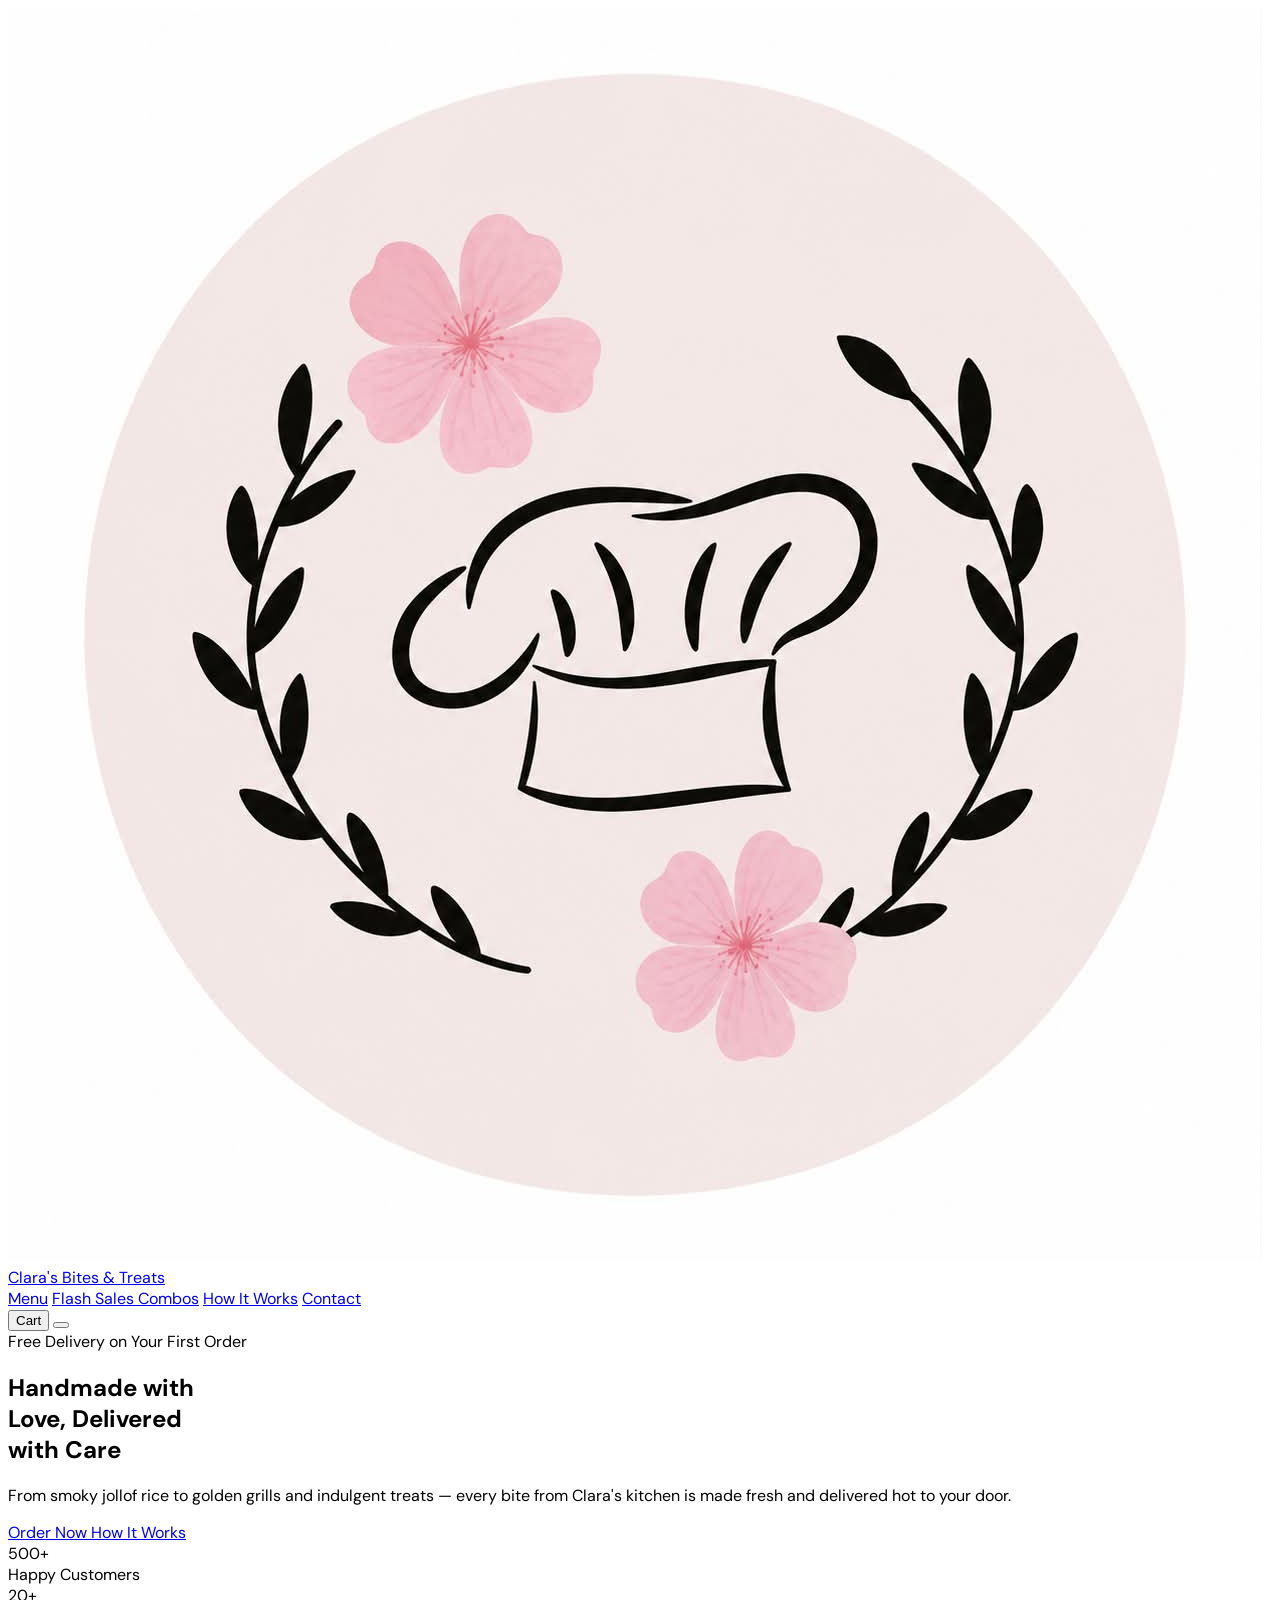
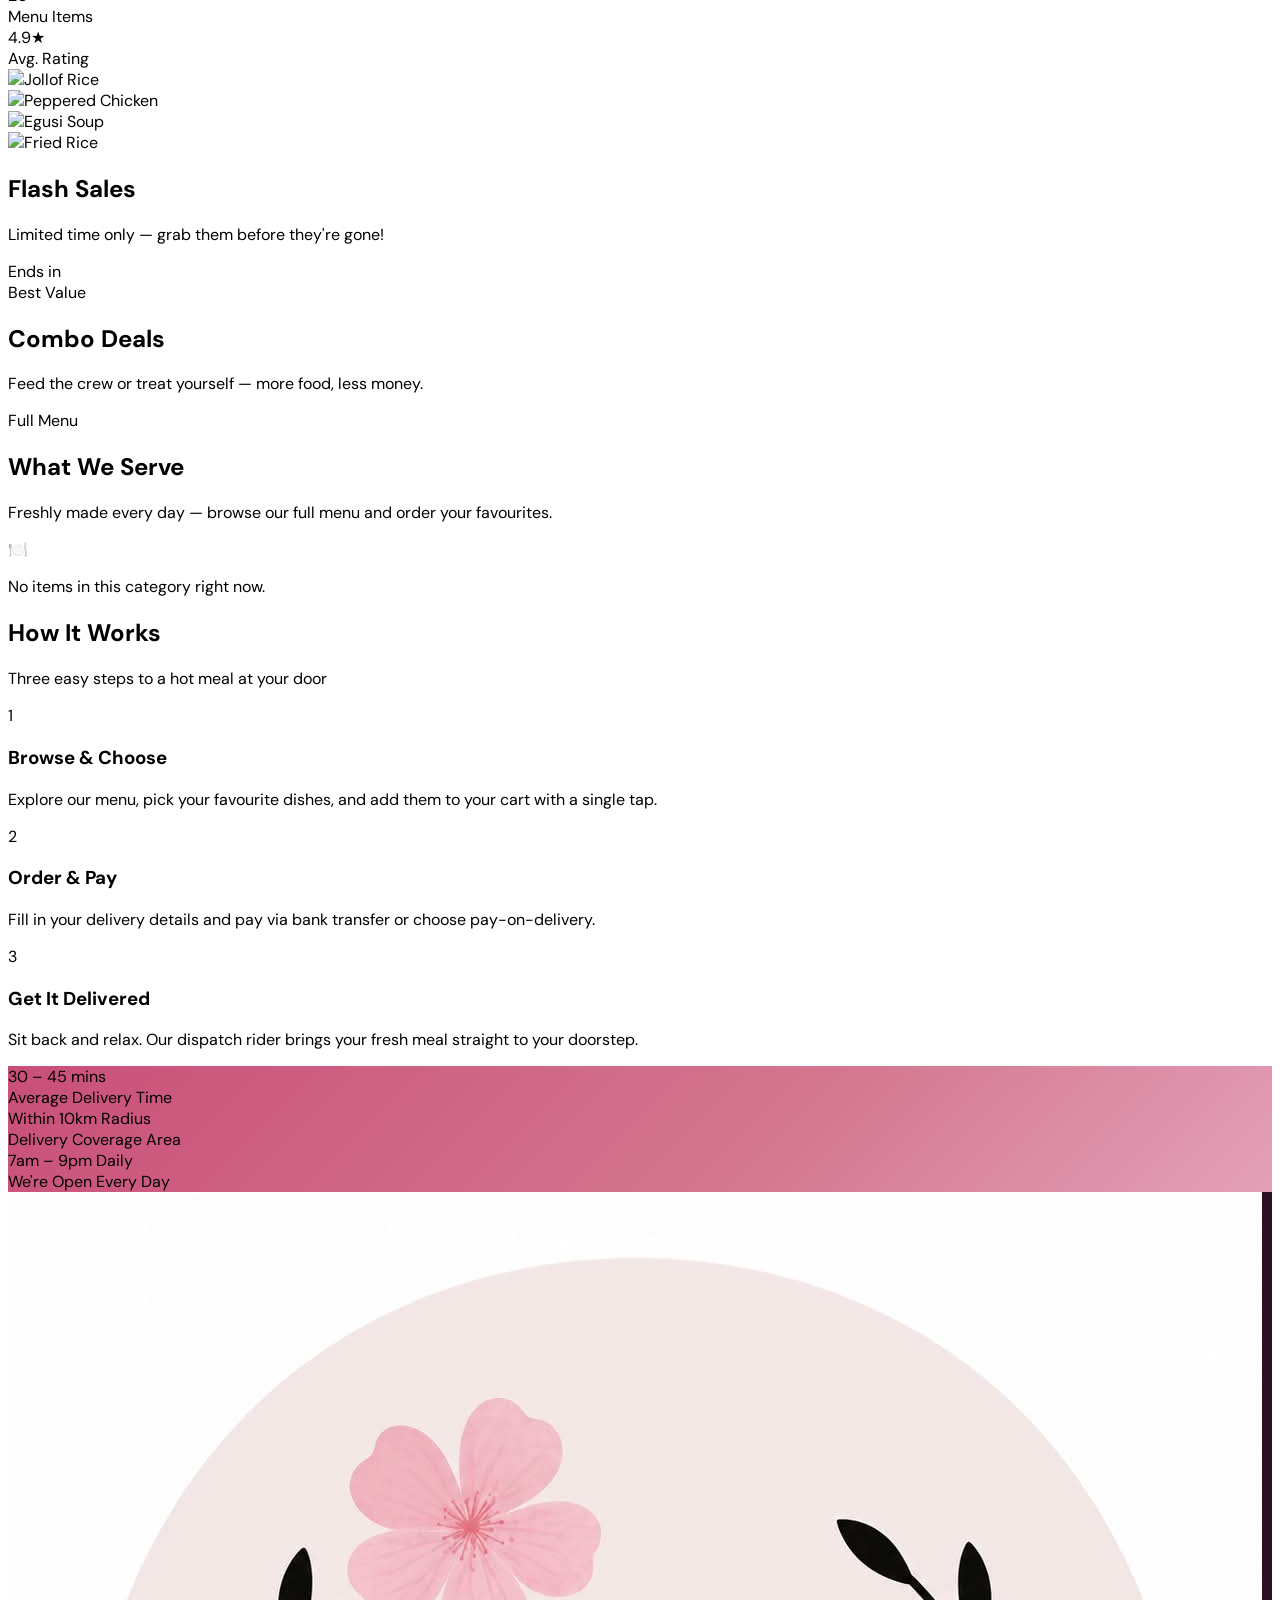
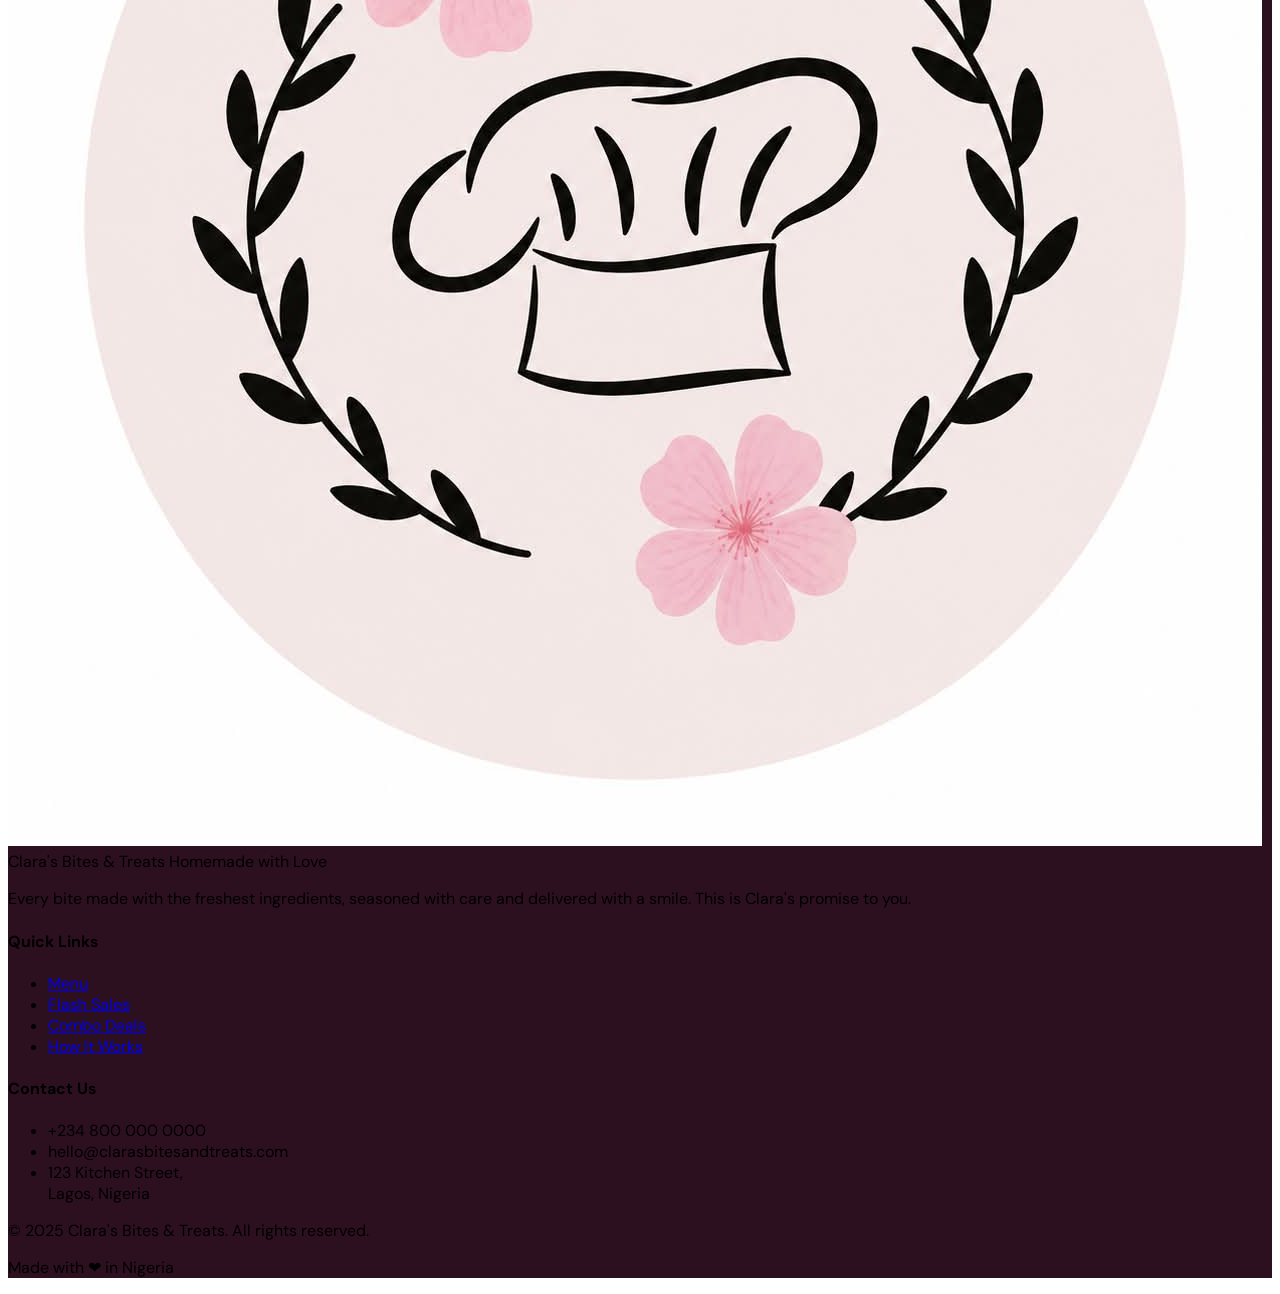
==== commit 7da1783f: "updated logo and color taste of client" ====
--- a/index.html
+++ b/index.html
@@ -3,8 +3,8 @@
 <head>
   <meta charset="UTF-8" />
   <meta name="viewport" content="width=device-width, initial-scale=1.0" />
-  <title>Neyo's Kitchen — Fresh, Homemade, Delivered</title>
-  <meta name="description" content="Authentic Nigerian meals delivered to your door. Order now from Neyo's Kitchen." />
+  <title>Clara's Bites & Treats — Fresh, Homemade, Delivered</title>
+  <meta name="description" content="Delicious homemade bites and treats delivered to your door. Order from Clara's Bites & Treats today." />
 
   <link rel="preconnect" href="https://fonts.googleapis.com" />
   <link rel="preconnect" href="https://fonts.gstatic.com" crossorigin />
@@ -22,15 +22,44 @@
             display: ['"Playfair Display"', 'Georgia', 'serif'],
             body:    ['"DM Sans"', 'system-ui', 'sans-serif'],
           },
+          colors: {
+            blush: {
+              50:  '#fef2f6',
+              100: '#fde4ee',
+              200: '#fbb8d0',
+              300: '#f586ad',
+              400: '#e85d8d',
+              500: '#c94f78',   /* primary — buttons, strong accents */
+              600: '#aa3a60',
+              700: '#8a2749',
+            },
+            gold: {
+              50:  '#fdf8ed',
+              100: '#f9edcb',
+              200: '#f0d491',
+              300: '#e3b84a',
+              400: '#c99430',   /* primary gold — prices, highlights */
+              500: '#a87420',
+              600: '#855819',
+            },
+            cream: '#fef9f3',
+          },
           borderRadius: { '3xl': '1.5rem', '4xl': '2rem' }
         }
       }
     }
   </script>
   <link rel="stylesheet" href="assets/css/style.css" />
+
+  <style>
+    /* Cream scrollbar */
+    ::-webkit-scrollbar-track { background: #fef9f3; }
+    ::-webkit-scrollbar-thumb { background: #fbb8d0; }
+    ::-webkit-scrollbar-thumb:hover { background: #c94f78; }
+  </style>
 </head>
 
-<body class="font-body bg-white text-stone-800 antialiased" x-data="kitchenApp()" x-init="init()">
+<body class="font-body bg-cream text-stone-800 antialiased" x-data="claraApp()" x-init="init()">
 
   <!-- ── TOAST ── -->
   <div x-show="toast.show"
@@ -40,50 +69,52 @@
        x-transition:leave="transition ease-in duration-200"
        x-transition:leave-start="opacity-100 translate-y-0"
        x-transition:leave-end="opacity-0 translate-y-4"
-       class="fixed bottom-6 left-1/2 -translate-x-1/2 z-[300] flex items-center gap-3 bg-stone-900 text-white px-5 py-3 rounded-full shadow-2xl text-sm font-medium pointer-events-none"
+       class="fixed bottom-6 left-1/2 -translate-x-1/2 z-[300] flex items-center gap-3 bg-blush-700 text-white px-5 py-3 rounded-full shadow-2xl text-sm font-medium pointer-events-none"
        style="display:none;">
-    <svg xmlns="http://www.w3.org/2000/svg" width="15" height="15" viewBox="0 0 24 24" fill="none" stroke="#4ade80" stroke-width="3" stroke-linecap="round" stroke-linejoin="round"><polyline points="20 6 9 17 4 12"/></svg>
+    <svg xmlns="http://www.w3.org/2000/svg" width="15" height="15" viewBox="0 0 24 24" fill="none" stroke="#fde4ee" stroke-width="3" stroke-linecap="round" stroke-linejoin="round"><polyline points="20 6 9 17 4 12"/></svg>
     <span x-text="toast.message"></span>
   </div>
 
   <!-- ================================================================
        NAVBAR
        ================================================================ -->
-  <nav class="fixed top-0 inset-x-0 z-50 bg-white/95 backdrop-blur-md border-b border-stone-100 shadow-sm">
+  <nav class="fixed top-0 inset-x-0 z-50 bg-cream/95 backdrop-blur-md border-b border-blush-100 shadow-sm">
     <div class="max-w-7xl mx-auto px-4 sm:px-6 lg:px-8">
       <div class="flex items-center justify-between h-16 lg:h-20">
 
+        <!-- Logo -->
         <a href="#" class="flex items-center gap-3 flex-shrink-0">
-          <div class="w-10 h-10 rounded-xl bg-orange-500 flex items-center justify-center shadow-md shadow-orange-200">
-            <i data-lucide="utensils" class="w-5 h-5 text-white"></i>
-          </div>
+          <img src="assets/logo.jpeg" alt="Clara's Bites & Treats Logo"
+               class="w-10 h-10 rounded-xl object-cover shadow-md" />
           <div class="leading-none">
-            <span class="block font-display font-bold text-xl text-stone-900 leading-tight">Neyo's</span>
-            <span class="block text-[10px] font-semibold text-orange-500 uppercase tracking-[0.2em] -mt-0.5">Kitchen</span>
+            <span class="block font-display font-bold text-lg text-stone-900 leading-tight">Clara's</span>
+            <span class="block text-[10px] font-semibold text-blush-500 uppercase tracking-[0.18em] -mt-0.5">Bites &amp; Treats</span>
           </div>
         </a>
 
+        <!-- Desktop Nav -->
         <div class="hidden lg:flex items-center gap-7">
-          <a href="#menu"        class="text-sm font-medium text-stone-500 hover:text-orange-500 transition-colors">Menu</a>
-          <a href="#flash-sales" class="text-sm font-medium text-stone-500 hover:text-orange-500 transition-colors flex items-center gap-1.5">
-            <i data-lucide="zap" class="w-3.5 h-3.5 text-orange-400"></i> Flash Sales
+          <a href="#menu"         class="text-sm font-medium text-stone-500 hover:text-blush-500 transition-colors">Menu</a>
+          <a href="#flash-sales"  class="text-sm font-medium text-stone-500 hover:text-blush-500 transition-colors flex items-center gap-1.5">
+            <i data-lucide="zap" class="w-3.5 h-3.5 text-gold-400"></i> Flash Sales
           </a>
-          <a href="#combos"      class="text-sm font-medium text-stone-500 hover:text-orange-500 transition-colors">Combos</a>
-          <a href="#how-it-works" class="text-sm font-medium text-stone-500 hover:text-orange-500 transition-colors">How It Works</a>
-          <a href="#contact"     class="text-sm font-medium text-stone-500 hover:text-orange-500 transition-colors">Contact</a>
-        </div>
-
+          <a href="#combos"       class="text-sm font-medium text-stone-500 hover:text-blush-500 transition-colors">Combos</a>
+          <a href="#how-it-works" class="text-sm font-medium text-stone-500 hover:text-blush-500 transition-colors">How It Works</a>
+          <a href="#contact"      class="text-sm font-medium text-stone-500 hover:text-blush-500 transition-colors">Contact</a>
+        </div>
+
+        <!-- Right Actions -->
         <div class="flex items-center gap-2 sm:gap-3">
           <button @click="cartOpen = true"
-                  class="relative flex items-center gap-2 bg-orange-500 hover:bg-orange-600 active:bg-orange-700 text-white px-4 py-2.5 rounded-xl font-semibold text-sm transition-all shadow-md shadow-orange-100 active:scale-95">
+                  class="relative flex items-center gap-2 bg-blush-500 hover:bg-blush-600 active:bg-blush-700 text-white px-4 py-2.5 rounded-xl font-semibold text-sm transition-all shadow-md active:scale-95">
             <i data-lucide="shopping-bag" class="w-4 h-4"></i>
             <span class="hidden sm:inline">Cart</span>
             <span x-show="cartCount > 0" x-text="cartCount"
-                  class="absolute -top-2 -right-2 bg-red-500 text-white text-[10px] font-bold min-w-[18px] h-[18px] rounded-full flex items-center justify-center px-1 ring-2 ring-white"
+                  class="absolute -top-2 -right-2 bg-gold-400 text-white text-[10px] font-bold min-w-[18px] h-[18px] rounded-full flex items-center justify-center px-1 ring-2 ring-cream"
                   style="display:none;"></span>
           </button>
           <button @click="mobileMenuOpen = !mobileMenuOpen"
-                  class="lg:hidden p-2 rounded-xl text-stone-500 hover:bg-stone-100 transition-colors">
+                  class="lg:hidden p-2 rounded-xl text-stone-500 hover:bg-blush-50 transition-colors">
             <i data-lucide="menu" x-show="!mobileMenuOpen" class="w-5 h-5"></i>
             <i data-lucide="x"    x-show="mobileMenuOpen"  class="w-5 h-5" style="display:none;"></i>
           </button>
@@ -91,96 +122,98 @@
       </div>
     </div>
 
+    <!-- Mobile Menu -->
     <div x-show="mobileMenuOpen"
          x-transition:enter="transition ease-out duration-200"
          x-transition:enter-start="opacity-0 -translate-y-2"
          x-transition:enter-end="opacity-100 translate-y-0"
          x-transition:leave="transition ease-in duration-150"
-         class="lg:hidden border-t border-stone-100 bg-white px-4 py-3 space-y-1"
+         class="lg:hidden border-t border-blush-100 bg-cream px-4 py-3 space-y-1"
          style="display:none;">
-      <a @click="mobileMenuOpen=false" href="#menu"         class="flex items-center gap-3 px-3 py-2.5 rounded-xl text-stone-700 hover:bg-orange-50 hover:text-orange-600 text-sm font-medium transition-colors"><i data-lucide="book-open" class="w-4 h-4"></i> Menu</a>
-      <a @click="mobileMenuOpen=false" href="#flash-sales"  class="flex items-center gap-3 px-3 py-2.5 rounded-xl text-stone-700 hover:bg-orange-50 hover:text-orange-600 text-sm font-medium transition-colors"><i data-lucide="zap" class="w-4 h-4"></i> Flash Sales</a>
-      <a @click="mobileMenuOpen=false" href="#combos"       class="flex items-center gap-3 px-3 py-2.5 rounded-xl text-stone-700 hover:bg-orange-50 hover:text-orange-600 text-sm font-medium transition-colors"><i data-lucide="package" class="w-4 h-4"></i> Combos</a>
-      <a @click="mobileMenuOpen=false" href="#how-it-works" class="flex items-center gap-3 px-3 py-2.5 rounded-xl text-stone-700 hover:bg-orange-50 hover:text-orange-600 text-sm font-medium transition-colors"><i data-lucide="help-circle" class="w-4 h-4"></i> How It Works</a>
-      <a @click="mobileMenuOpen=false" href="#contact"      class="flex items-center gap-3 px-3 py-2.5 rounded-xl text-stone-700 hover:bg-orange-50 hover:text-orange-600 text-sm font-medium transition-colors"><i data-lucide="phone" class="w-4 h-4"></i> Contact</a>
+      <a @click="mobileMenuOpen=false" href="#menu"         class="flex items-center gap-3 px-3 py-2.5 rounded-xl text-stone-700 hover:bg-blush-50 hover:text-blush-600 text-sm font-medium transition-colors"><i data-lucide="book-open" class="w-4 h-4"></i> Menu</a>
+      <a @click="mobileMenuOpen=false" href="#flash-sales"  class="flex items-center gap-3 px-3 py-2.5 rounded-xl text-stone-700 hover:bg-blush-50 hover:text-blush-600 text-sm font-medium transition-colors"><i data-lucide="zap" class="w-4 h-4"></i> Flash Sales</a>
+      <a @click="mobileMenuOpen=false" href="#combos"       class="flex items-center gap-3 px-3 py-2.5 rounded-xl text-stone-700 hover:bg-blush-50 hover:text-blush-600 text-sm font-medium transition-colors"><i data-lucide="package" class="w-4 h-4"></i> Combos</a>
+      <a @click="mobileMenuOpen=false" href="#how-it-works" class="flex items-center gap-3 px-3 py-2.5 rounded-xl text-stone-700 hover:bg-blush-50 hover:text-blush-600 text-sm font-medium transition-colors"><i data-lucide="help-circle" class="w-4 h-4"></i> How It Works</a>
+      <a @click="mobileMenuOpen=false" href="#contact"      class="flex items-center gap-3 px-3 py-2.5 rounded-xl text-stone-700 hover:bg-blush-50 hover:text-blush-600 text-sm font-medium transition-colors"><i data-lucide="phone" class="w-4 h-4"></i> Contact</a>
     </div>
   </nav>
 
   <!-- ================================================================
-       HERO  — white background, single orange accent
-       ================================================================ -->
-  <section class="relative min-h-screen flex items-center pt-16 lg:pt-20 overflow-hidden bg-white">
-
-    <!-- Decorative blob — top right, very subtle -->
-    <div class="absolute -top-24 -right-24 w-[520px] h-[520px] rounded-full bg-orange-50 pointer-events-none"></div>
-    <div class="absolute top-40 -right-10  w-[260px] h-[260px] rounded-full bg-orange-100/50 pointer-events-none"></div>
+       HERO — cream background, blush + gold accents
+       ================================================================ -->
+  <section class="relative min-h-screen flex items-center pt-16 lg:pt-20 overflow-hidden bg-cream">
+
+    <!-- Decorative blush blobs -->
+    <div class="absolute -top-20 -right-20 w-[500px] h-[500px] rounded-full bg-blush-50 pointer-events-none"></div>
+    <div class="absolute top-1/2 -right-10   w-[220px] h-[220px] rounded-full bg-blush-100/60 pointer-events-none"></div>
+    <div class="absolute bottom-10 -left-10  w-[180px] h-[180px] rounded-full bg-gold-50 pointer-events-none"></div>
 
     <div class="relative z-10 max-w-7xl mx-auto px-4 sm:px-6 lg:px-8 py-16 lg:py-24 w-full">
       <div class="grid lg:grid-cols-2 gap-12 lg:gap-16 items-center">
 
-        <!-- Left -->
+        <!-- Left: Copy -->
         <div>
-          <div class="inline-flex items-center gap-2 bg-orange-100 text-orange-600 text-xs font-bold px-4 py-2 rounded-full mb-8 uppercase tracking-wider">
-            <i data-lucide="flame" class="w-3.5 h-3.5"></i>
+          <div class="inline-flex items-center gap-2 bg-blush-100 text-blush-600 text-xs font-bold px-4 py-2 rounded-full mb-8 uppercase tracking-wider">
+            <i data-lucide="sparkles" class="w-3.5 h-3.5"></i>
             Free Delivery on Your First Order
           </div>
 
           <h1 class="font-display text-5xl sm:text-6xl lg:text-7xl text-stone-900 leading-[1.08] mb-6">
-            Taste the<br/>
-            <span class="text-orange-500 italic">Heart</span> of<br/>
-            Nigerian Food
+            Handmade with<br/>
+            <span class="text-blush-500 italic">Love,</span> Delivered<br/>
+            with Care
           </h1>
 
           <p class="text-stone-500 text-lg leading-relaxed mb-10 max-w-md">
-            Fresh, lovingly prepared Nigerian meals — jollof rice, soups, grills and more — delivered hot to your door in 30–45 minutes.
+            From smoky jollof rice to golden grills and indulgent treats — every bite from Clara's kitchen is made fresh and delivered hot to your door.
           </p>
 
           <div class="flex flex-wrap gap-4">
             <a href="#menu"
-               class="inline-flex items-center gap-2.5 bg-orange-500 hover:bg-orange-600 active:bg-orange-700 text-white font-bold px-8 py-4 rounded-2xl transition-all shadow-lg shadow-orange-200 active:scale-95 text-base">
+               class="inline-flex items-center gap-2.5 bg-blush-500 hover:bg-blush-600 active:bg-blush-700 text-white font-bold px-8 py-4 rounded-2xl transition-all shadow-lg active:scale-95 text-base">
               <i data-lucide="utensils-crossed" class="w-5 h-5"></i>
               Order Now
             </a>
             <a href="#how-it-works"
-               class="inline-flex items-center gap-2.5 border-2 border-stone-200 hover:border-orange-300 hover:text-orange-600 text-stone-600 font-semibold px-8 py-4 rounded-2xl transition-all text-base">
+               class="inline-flex items-center gap-2.5 border-2 border-blush-200 hover:border-blush-400 hover:text-blush-600 text-stone-600 font-semibold px-8 py-4 rounded-2xl transition-all text-base bg-white">
               How It Works
               <i data-lucide="arrow-right" class="w-5 h-5"></i>
             </a>
           </div>
 
           <!-- Stats -->
-          <div class="flex flex-wrap items-center gap-8 mt-14 pt-8 border-t border-stone-100">
+          <div class="flex flex-wrap items-center gap-8 mt-14 pt-8 border-t border-blush-100">
             <div>
               <div class="font-display font-bold text-3xl text-stone-900">500+</div>
               <div class="text-stone-400 text-sm mt-0.5">Happy Customers</div>
             </div>
-            <div class="border-l border-stone-200 pl-8">
+            <div class="border-l border-blush-100 pl-8">
               <div class="font-display font-bold text-3xl text-stone-900">20+</div>
               <div class="text-stone-400 text-sm mt-0.5">Menu Items</div>
             </div>
-            <div class="border-l border-stone-200 pl-8">
+            <div class="border-l border-blush-100 pl-8">
               <div class="font-display font-bold text-3xl text-stone-900">4.9★</div>
               <div class="text-stone-400 text-sm mt-0.5">Avg. Rating</div>
             </div>
           </div>
         </div>
 
-        <!-- Right: image grid -->
+        <!-- Right: Image grid -->
         <div class="hidden lg:grid grid-cols-2 gap-4">
           <div class="space-y-4">
-            <div class="rounded-3xl overflow-hidden shadow-xl ring-1 ring-stone-100">
-              <img src="https://plus.unsplash.com/premium_photo-1694141252774-c937d97641da?w=500&auto=format&fit=crop&q=60&ixlib=rb-4.1.0&ixid=M3wxMjA3fDB8MHxzZWFyY2h8MXx8am9sbG9mJTIwcmljZXxlbnwwfHwwfHx8MA%3D%3D" alt="Jollof Rice" class="w-full h-52 object-cover hover:scale-105 transition-transform duration-700" />
-            </div>
-            <div class="rounded-3xl overflow-hidden shadow-xl ring-1 ring-stone-100">
-              <img src="https://plus.unsplash.com/premium_photo-1683139916670-38113db90cb9?w=500&auto=format&fit=crop&q=60&ixlib=rb-4.1.0&ixid=M3wxMjA3fDB8MHxzZWFyY2h8NXx8cGVwcGVyZWQlMjBjaGlja2VufGVufDB8fDB8fHww" alt="Peppered Chicken" class="w-full h-40 object-cover hover:scale-105 transition-transform duration-700" />
+            <div class="rounded-3xl overflow-hidden shadow-xl ring-1 ring-blush-100">
+              <img src="https://placehold.co/420x280/f9c8da/7a2449?text=Jollof+Rice" alt="Jollof Rice" class="w-full h-52 object-cover hover:scale-105 transition-transform duration-700" />
+            </div>
+            <div class="rounded-3xl overflow-hidden shadow-xl ring-1 ring-blush-100">
+              <img src="https://placehold.co/420x200/f0d491/5a3810?text=Peppered+Chicken" alt="Peppered Chicken" class="w-full h-40 object-cover hover:scale-105 transition-transform duration-700" />
             </div>
           </div>
           <div class="space-y-4 mt-10">
-            <div class="rounded-3xl overflow-hidden shadow-xl ring-1 ring-stone-100">
-              <img src="https://images.unsplash.com/photo-1763048443535-1243379234e2?w=500&auto=format&fit=crop&q=60&ixlib=rb-4.1.0&ixid=M3wxMjA3fDB8MHxzZWFyY2h8N3x8ZWd1c2klMjBzb3VwfGVufDB8fDB8fHww" alt="Egusi Soup" class="w-full h-40 object-cover hover:scale-105 transition-transform duration-700" />
-            </div>
-            <div class="rounded-3xl overflow-hidden shadow-xl ring-1 ring-stone-100">
-              <img src="https://images.unsplash.com/photo-1603133872878-684f208fb84b?w=500&auto=format&fit=crop&q=60&ixlib=rb-4.1.0&ixid=M3wxMjA3fDB8MHxzZWFyY2h8Mnx8ZnJpZWQlMjByaWNlfGVufDB8fDB8fHww" alt="Fried Rice" class="w-full h-52 object-cover hover:scale-105 transition-transform duration-700" />
+            <div class="rounded-3xl overflow-hidden shadow-xl ring-1 ring-blush-100">
+              <img src="https://placehold.co/420x200/fde4ee/8a2749?text=Egusi+Soup" alt="Egusi Soup" class="w-full h-40 object-cover hover:scale-105 transition-transform duration-700" />
+            </div>
+            <div class="rounded-3xl overflow-hidden shadow-xl ring-1 ring-blush-100">
+              <img src="https://placehold.co/420x280/fbb8d0/6a1f38?text=Fried+Rice" alt="Fried Rice" class="w-full h-52 object-cover hover:scale-105 transition-transform duration-700" />
             </div>
           </div>
         </div>
@@ -190,18 +223,18 @@
   </section>
 
   <!-- ================================================================
-       FLASH SALES  — contained card, not full-bleed
-       ================================================================ -->
-  <section id="flash-sales" class="py-16 bg-white" x-show="activeFlashSales.length > 0">
+       FLASH SALES — blush-tinted card
+       ================================================================ -->
+  <section id="flash-sales" class="py-16 bg-cream" x-show="activeFlashSales.length > 0">
     <div class="max-w-7xl mx-auto px-4 sm:px-6 lg:px-8">
 
-      <!-- Card wrapper -->
-      <div class="bg-orange-50 border border-orange-100 rounded-3xl overflow-hidden p-6 sm:p-8">
+      <!-- Contained card -->
+      <div class="bg-blush-50 border border-blush-100 rounded-3xl p-6 sm:p-8">
 
         <!-- Header -->
         <div class="flex flex-col sm:flex-row sm:items-center sm:justify-between gap-4 mb-8">
           <div class="flex items-center gap-3">
-            <div class="w-10 h-10 bg-orange-500 rounded-2xl flex items-center justify-center shadow-md shadow-orange-200 flex-shrink-0">
+            <div class="w-10 h-10 bg-blush-500 rounded-2xl flex items-center justify-center shadow-md flex-shrink-0">
               <i data-lucide="zap" class="w-5 h-5 text-white"></i>
             </div>
             <div>
@@ -212,34 +245,32 @@
 
           <!-- Countdown pill -->
           <div x-show="activeFlashSales.length > 0"
-               class="inline-flex items-center gap-2 bg-white border border-orange-200 px-4 py-2.5 rounded-2xl shadow-sm self-start sm:self-auto">
-            <i data-lucide="clock" class="w-4 h-4 text-orange-500"></i>
+               class="inline-flex items-center gap-2 bg-white border border-blush-200 px-4 py-2.5 rounded-2xl shadow-sm self-start sm:self-auto">
+            <i data-lucide="clock" class="w-4 h-4 text-blush-400"></i>
             <span class="text-stone-500 text-xs font-medium">Ends in</span>
             <template x-if="activeFlashSales[0]">
               <div class="flex items-center gap-1 font-mono font-bold text-stone-900">
-                <span class="bg-orange-100 text-orange-600 px-2 py-0.5 rounded-lg text-sm" x-text="activeFlashSales[0].countdown.h">00</span>
-                <span class="text-stone-300 text-xs">:</span>
-                <span class="bg-orange-100 text-orange-600 px-2 py-0.5 rounded-lg text-sm" x-text="activeFlashSales[0].countdown.m">00</span>
-                <span class="text-stone-300 text-xs">:</span>
-                <span class="bg-orange-100 text-orange-600 px-2 py-0.5 rounded-lg text-sm" x-text="activeFlashSales[0].countdown.s">00</span>
+                <span class="bg-blush-100 text-blush-600 px-2 py-0.5 rounded-lg text-sm" x-text="activeFlashSales[0].countdown.h">00</span>
+                <span class="text-blush-200 text-xs">:</span>
+                <span class="bg-blush-100 text-blush-600 px-2 py-0.5 rounded-lg text-sm" x-text="activeFlashSales[0].countdown.m">00</span>
+                <span class="text-blush-200 text-xs">:</span>
+                <span class="bg-blush-100 text-blush-600 px-2 py-0.5 rounded-lg text-sm" x-text="activeFlashSales[0].countdown.s">00</span>
               </div>
             </template>
           </div>
         </div>
 
-        <!-- Flash Sale Cards -->
+        <!-- Flash Sale Item Cards -->
         <div class="grid sm:grid-cols-2 lg:grid-cols-3 xl:grid-cols-4 gap-4">
           <template x-for="sale in activeFlashSales" :key="sale.id">
-            <div class="bg-white rounded-2xl overflow-hidden shadow-sm border border-orange-100 hover:shadow-md hover:-translate-y-0.5 transition-all group">
+            <div class="bg-white rounded-2xl overflow-hidden shadow-sm border border-blush-100 hover:shadow-md hover:-translate-y-0.5 transition-all group">
               <div class="relative overflow-hidden">
                 <img :src="sale.image" :alt="sale.name" class="w-full h-44 object-cover group-hover:scale-105 transition-transform duration-500" />
-                <!-- Discount badge -->
-                <div class="absolute top-3 left-3 bg-orange-500 text-white text-xs font-extrabold px-2.5 py-1 rounded-full shadow-sm">
+                <div class="absolute top-3 left-3 bg-blush-500 text-white text-xs font-extrabold px-2.5 py-1 rounded-full shadow-sm">
                   <span x-text="`${sale.discount}% OFF`"></span>
                 </div>
-                <!-- Timer overlay -->
                 <div class="absolute bottom-3 right-3 bg-white/90 backdrop-blur text-stone-700 text-xs font-mono font-bold px-2.5 py-1.5 rounded-xl flex items-center gap-1.5 shadow-sm">
-                  <i data-lucide="clock" class="w-3 h-3 text-orange-500"></i>
+                  <i data-lucide="clock" class="w-3 h-3 text-blush-400"></i>
                   <span x-text="`${sale.countdown.h}:${sale.countdown.m}:${sale.countdown.s}`">00:00:00</span>
                 </div>
               </div>
@@ -248,11 +279,11 @@
                 <p class="text-stone-400 text-xs mb-4 leading-relaxed" x-text="sale.description"></p>
                 <div class="flex items-center justify-between gap-2">
                   <div>
-                    <span class="text-orange-500 font-extrabold text-lg" x-text="formatPrice(sale.salePrice)"></span>
+                    <span class="text-gold-400 font-extrabold text-lg" x-text="formatPrice(sale.salePrice)"></span>
                     <span class="text-stone-300 text-sm line-through ml-1.5" x-text="formatPrice(sale.originalPrice)"></span>
                   </div>
                   <button @click="addToCart(sale)"
-                          class="bg-orange-500 hover:bg-orange-600 active:bg-orange-700 text-white px-4 py-2 rounded-xl text-sm font-bold transition-all active:scale-95">
+                          class="bg-blush-500 hover:bg-blush-600 active:bg-blush-700 text-white px-4 py-2 rounded-xl text-sm font-bold transition-all active:scale-95">
                     Add
                   </button>
                 </div>
@@ -266,18 +297,18 @@
   </section>
 
   <!-- ================================================================
-       COMBO DEALS  — contained card, not full-bleed
-       ================================================================ -->
-  <section id="combos" class="py-16 bg-white" x-show="combos.length > 0">
+       COMBO DEALS — gold-tinted card
+       ================================================================ -->
+  <section id="combos" class="py-16 bg-cream" x-show="combos.length > 0">
     <div class="max-w-7xl mx-auto px-4 sm:px-6 lg:px-8">
 
-      <!-- Card wrapper -->
-      <div class="bg-stone-50 border border-stone-200 rounded-3xl overflow-hidden p-6 sm:p-8">
+      <!-- Contained card -->
+      <div class="bg-gold-50 border border-gold-100 rounded-3xl p-6 sm:p-8">
 
         <!-- Header -->
         <div class="flex flex-col sm:flex-row sm:items-end sm:justify-between gap-3 mb-8">
           <div>
-            <div class="inline-flex items-center gap-2 bg-orange-100 text-orange-600 text-xs font-bold px-3 py-1.5 rounded-full mb-3 uppercase tracking-wider">
+            <div class="inline-flex items-center gap-2 bg-gold-100 text-gold-500 text-xs font-bold px-3 py-1.5 rounded-full mb-3 uppercase tracking-wider">
               <i data-lucide="package" class="w-3.5 h-3.5"></i>
               Best Value
             </div>
@@ -289,13 +320,12 @@
         <!-- Combo Cards -->
         <div class="grid md:grid-cols-2 lg:grid-cols-3 gap-5">
           <template x-for="combo in combos" :key="combo.id">
-            <div class="bg-white rounded-2xl overflow-hidden border border-stone-200 hover:border-orange-200 hover:shadow-md hover:-translate-y-0.5 transition-all group">
+            <div class="bg-white rounded-2xl overflow-hidden border border-gold-100 hover:border-gold-200 hover:shadow-md hover:-translate-y-0.5 transition-all group">
               <div class="relative overflow-hidden">
                 <img :src="combo.image" :alt="combo.name" class="w-full h-48 object-cover group-hover:scale-105 transition-transform duration-500" />
-                <!-- Gradient + save badge -->
-                <div class="absolute inset-0 bg-gradient-to-t from-black/40 via-transparent to-transparent"></div>
+                <div class="absolute inset-0 bg-gradient-to-t from-stone-900/30 via-transparent to-transparent"></div>
                 <div class="absolute bottom-4 left-4">
-                  <span class="bg-orange-500 text-white text-xs font-extrabold px-3 py-1.5 rounded-full shadow">
+                  <span class="bg-gold-400 text-white text-xs font-extrabold px-3 py-1.5 rounded-full shadow">
                     Save <span x-text="formatPrice(combo.originalPrice - combo.price)"></span>
                   </span>
                 </div>
@@ -305,18 +335,18 @@
                 <ul class="space-y-1.5 mb-5">
                   <template x-for="item in combo.includes" :key="item">
                     <li class="flex items-center gap-2 text-stone-500 text-sm">
-                      <span class="w-1.5 h-1.5 rounded-full bg-orange-400 flex-shrink-0"></span>
+                      <span class="w-1.5 h-1.5 rounded-full bg-gold-300 flex-shrink-0"></span>
                       <span x-text="item"></span>
                     </li>
                   </template>
                 </ul>
-                <div class="flex items-center justify-between pt-4 border-t border-stone-100">
+                <div class="flex items-center justify-between pt-4 border-t border-gold-100">
                   <div>
-                    <span class="text-orange-500 font-extrabold text-xl" x-text="formatPrice(combo.price)"></span>
+                    <span class="text-gold-400 font-extrabold text-xl" x-text="formatPrice(combo.price)"></span>
                     <span class="text-stone-300 text-sm line-through ml-2" x-text="formatPrice(combo.originalPrice)"></span>
                   </div>
                   <button @click="addToCart(combo)"
-                          class="bg-orange-500 hover:bg-orange-600 active:bg-orange-700 text-white px-5 py-2.5 rounded-xl text-sm font-bold transition-all active:scale-95">
+                          class="bg-blush-500 hover:bg-blush-600 active:bg-blush-700 text-white px-5 py-2.5 rounded-xl text-sm font-bold transition-all active:scale-95">
                     Add to Cart
                   </button>
                 </div>
@@ -335,7 +365,7 @@
   <section id="menu" class="py-16 lg:py-24 bg-white">
     <div class="max-w-7xl mx-auto px-4 sm:px-6 lg:px-8">
       <div class="text-center mb-12">
-        <div class="inline-flex items-center gap-2 bg-orange-100 text-orange-600 text-xs font-bold px-4 py-1.5 rounded-full mb-4 uppercase tracking-wider">
+        <div class="inline-flex items-center gap-2 bg-blush-100 text-blush-600 text-xs font-bold px-4 py-1.5 rounded-full mb-4 uppercase tracking-wider">
           <i data-lucide="book-open" class="w-3.5 h-3.5"></i>
           Full Menu
         </div>
@@ -348,8 +378,8 @@
         <template x-for="cat in categories" :key="cat.value">
           <button @click="activeCategory = cat.value"
                   :class="activeCategory === cat.value
-                    ? 'bg-orange-500 text-white shadow-md shadow-orange-100'
-                    : 'bg-white text-stone-500 border border-stone-200 hover:border-orange-300 hover:text-orange-500'"
+                    ? 'bg-blush-500 text-white shadow-md'
+                    : 'bg-white text-stone-500 border border-blush-200 hover:border-blush-400 hover:text-blush-500'"
                   class="px-5 py-2.5 rounded-full text-sm font-medium transition-all">
             <span x-text="cat.label"></span>
           </button>
@@ -359,11 +389,11 @@
       <!-- Menu Grid -->
       <div class="grid sm:grid-cols-2 lg:grid-cols-3 xl:grid-cols-4 gap-5">
         <template x-for="item in filteredMenu" :key="item.id">
-          <div class="bg-white rounded-3xl overflow-hidden border border-stone-100 hover:border-orange-200 shadow-sm hover:shadow-lg transition-all group card-lift">
+          <div class="bg-white rounded-3xl overflow-hidden border border-blush-100 hover:border-blush-300 shadow-sm hover:shadow-lg transition-all group card-lift">
             <div class="relative overflow-hidden">
               <img :src="item.image" :alt="item.name" class="w-full h-44 object-cover group-hover:scale-105 transition-transform duration-500" />
               <div x-show="!item.available" class="absolute inset-0 bg-white/70 backdrop-blur-sm flex items-center justify-center">
-                <span class="bg-stone-800 text-white text-xs font-semibold px-4 py-2 rounded-full">Sold Out</span>
+                <span class="bg-blush-700 text-white text-xs font-semibold px-4 py-2 rounded-full">Sold Out</span>
               </div>
               <span class="absolute top-3 right-3 bg-white text-stone-500 text-[10px] font-semibold px-2.5 py-1 rounded-full capitalize shadow-sm" x-text="item.category"></span>
             </div>
@@ -371,11 +401,11 @@
               <h3 class="font-semibold text-stone-800 mb-1 truncate" x-text="item.name"></h3>
               <p class="text-stone-400 text-xs leading-relaxed mb-4" x-text="item.description"></p>
               <div class="flex items-center justify-between">
-                <span class="font-extrabold text-orange-500 text-lg" x-text="formatPrice(item.price)"></span>
+                <span class="font-extrabold text-gold-400 text-lg" x-text="formatPrice(item.price)"></span>
                 <button @click="item.available && addToCart(item)"
                         :disabled="!item.available"
                         :class="item.available
-                          ? 'bg-orange-500 hover:bg-orange-600 active:bg-orange-700 text-white cursor-pointer active:scale-95'
+                          ? 'bg-blush-500 hover:bg-blush-600 active:bg-blush-700 text-white cursor-pointer active:scale-95'
                           : 'bg-stone-100 text-stone-300 cursor-not-allowed'"
                         class="flex items-center gap-1.5 px-4 py-2 rounded-xl text-sm font-bold transition-all">
                   <svg xmlns="http://www.w3.org/2000/svg" width="14" height="14" viewBox="0 0 24 24" fill="none" stroke="currentColor" stroke-width="2.5" stroke-linecap="round" stroke-linejoin="round"><line x1="12" y1="5" x2="12" y2="19"/><line x1="5" y1="12" x2="19" y2="12"/></svg>
@@ -397,7 +427,7 @@
   <!-- ================================================================
        HOW IT WORKS
        ================================================================ -->
-  <section id="how-it-works" class="py-16 lg:py-24 bg-stone-50">
+  <section id="how-it-works" class="py-16 lg:py-24 bg-cream">
     <div class="max-w-5xl mx-auto px-4 sm:px-6 lg:px-8">
       <div class="text-center mb-16">
         <h2 class="font-display font-bold text-3xl lg:text-4xl text-stone-900 mb-3">How It Works</h2>
@@ -407,10 +437,10 @@
       <div class="grid md:grid-cols-3 gap-10">
         <div class="flex flex-col items-center text-center">
           <div class="relative mb-6">
-            <div class="w-20 h-20 bg-white border-2 border-stone-200 hover:border-orange-300 rounded-3xl flex items-center justify-center transition-all shadow-sm group cursor-default">
-              <i data-lucide="search" class="w-8 h-8 text-stone-400 group-hover:text-orange-500 transition-colors"></i>
-            </div>
-            <div class="absolute -top-2 -right-2 w-7 h-7 bg-orange-500 text-white text-xs font-extrabold rounded-full flex items-center justify-center shadow">1</div>
+            <div class="w-20 h-20 bg-white border-2 border-blush-100 hover:border-blush-300 rounded-3xl flex items-center justify-center transition-all shadow-sm group cursor-default">
+              <i data-lucide="search" class="w-8 h-8 text-blush-300 group-hover:text-blush-500 transition-colors"></i>
+            </div>
+            <div class="absolute -top-2 -right-2 w-7 h-7 bg-blush-500 text-white text-xs font-extrabold rounded-full flex items-center justify-center shadow">1</div>
           </div>
           <h3 class="font-display font-semibold text-xl text-stone-800 mb-2">Browse & Choose</h3>
           <p class="text-stone-400 text-sm leading-relaxed">Explore our menu, pick your favourite dishes, and add them to your cart with a single tap.</p>
@@ -418,10 +448,10 @@
 
         <div class="flex flex-col items-center text-center">
           <div class="relative mb-6">
-            <div class="w-20 h-20 bg-white border-2 border-stone-200 hover:border-orange-300 rounded-3xl flex items-center justify-center transition-all shadow-sm group cursor-default">
-              <i data-lucide="credit-card" class="w-8 h-8 text-stone-400 group-hover:text-orange-500 transition-colors"></i>
-            </div>
-            <div class="absolute -top-2 -right-2 w-7 h-7 bg-orange-500 text-white text-xs font-extrabold rounded-full flex items-center justify-center shadow">2</div>
+            <div class="w-20 h-20 bg-white border-2 border-blush-100 hover:border-blush-300 rounded-3xl flex items-center justify-center transition-all shadow-sm group cursor-default">
+              <i data-lucide="credit-card" class="w-8 h-8 text-blush-300 group-hover:text-blush-500 transition-colors"></i>
+            </div>
+            <div class="absolute -top-2 -right-2 w-7 h-7 bg-blush-500 text-white text-xs font-extrabold rounded-full flex items-center justify-center shadow">2</div>
           </div>
           <h3 class="font-display font-semibold text-xl text-stone-800 mb-2">Order & Pay</h3>
           <p class="text-stone-400 text-sm leading-relaxed">Fill in your delivery details and pay via bank transfer or choose pay-on-delivery.</p>
@@ -429,24 +459,24 @@
 
         <div class="flex flex-col items-center text-center">
           <div class="relative mb-6">
-            <div class="w-20 h-20 bg-white border-2 border-stone-200 hover:border-orange-300 rounded-3xl flex items-center justify-center transition-all shadow-sm group cursor-default">
-              <i data-lucide="bike" class="w-8 h-8 text-stone-400 group-hover:text-orange-500 transition-colors"></i>
-            </div>
-            <div class="absolute -top-2 -right-2 w-7 h-7 bg-orange-500 text-white text-xs font-extrabold rounded-full flex items-center justify-center shadow">3</div>
+            <div class="w-20 h-20 bg-white border-2 border-blush-100 hover:border-blush-300 rounded-3xl flex items-center justify-center transition-all shadow-sm group cursor-default">
+              <i data-lucide="bike" class="w-8 h-8 text-blush-300 group-hover:text-blush-500 transition-colors"></i>
+            </div>
+            <div class="absolute -top-2 -right-2 w-7 h-7 bg-blush-500 text-white text-xs font-extrabold rounded-full flex items-center justify-center shadow">3</div>
           </div>
           <h3 class="font-display font-semibold text-xl text-stone-800 mb-2">Get It Delivered</h3>
-          <p class="text-stone-400 text-sm leading-relaxed">Sit back and relax. Our dispatch rider brings your fresh, hot meal straight to your doorstep.</p>
+          <p class="text-stone-400 text-sm leading-relaxed">Sit back and relax. Our dispatch rider brings your fresh meal straight to your doorstep.</p>
         </div>
       </div>
     </div>
   </section>
 
   <!-- ================================================================
-       DELIVERY INFO — contained card strip
+       DELIVERY INFO — blush card strip
        ================================================================ -->
   <section class="py-12 bg-white">
     <div class="max-w-7xl mx-auto px-4 sm:px-6 lg:px-8">
-      <div class="bg-orange-500 rounded-3xl px-8 py-10">
+      <div class="rounded-3xl px-8 py-10" style="background: linear-gradient(135deg, #c94f78 0%, #d4768f 60%, #e3a0b8 100%);">
         <div class="grid sm:grid-cols-3 gap-8">
           <div class="flex items-center gap-4">
             <div class="w-12 h-12 bg-white/20 rounded-2xl flex items-center justify-center flex-shrink-0">
@@ -454,7 +484,7 @@
             </div>
             <div>
               <div class="font-bold text-white text-lg">30 – 45 mins</div>
-              <div class="text-orange-100 text-sm">Average Delivery Time</div>
+              <div class="text-blush-100 text-sm">Average Delivery Time</div>
             </div>
           </div>
           <div class="flex items-center gap-4">
@@ -463,7 +493,7 @@
             </div>
             <div>
               <div class="font-bold text-white text-lg">Within 10km Radius</div>
-              <div class="text-orange-100 text-sm">Delivery Coverage Area</div>
+              <div class="text-blush-100 text-sm">Delivery Coverage Area</div>
             </div>
           </div>
           <div class="flex items-center gap-4">
@@ -472,7 +502,7 @@
             </div>
             <div>
               <div class="font-bold text-white text-lg">7am – 9pm Daily</div>
-              <div class="text-orange-100 text-sm">We're Open Every Day</div>
+              <div class="text-blush-100 text-sm">We're Open Every Day</div>
             </div>
           </div>
         </div>
@@ -483,52 +513,60 @@
   <!-- ================================================================
        FOOTER
        ================================================================ -->
-  <footer id="contact" class="bg-stone-900 text-stone-400">
+  <footer id="contact" style="background: #2d1020;" class="text-stone-400">
     <div class="max-w-7xl mx-auto px-4 sm:px-6 lg:px-8 pt-16 pb-8">
       <div class="grid md:grid-cols-2 lg:grid-cols-4 gap-10 mb-12">
+
+        <!-- Brand -->
         <div class="lg:col-span-2">
           <div class="flex items-center gap-3 mb-5">
-            <div class="w-11 h-11 rounded-2xl bg-orange-500 flex items-center justify-center shadow-lg shadow-orange-900/40">
-              <i data-lucide="utensils" class="w-5 h-5 text-white"></i>
-            </div>
+            <img src="assets/logo.jpeg" alt="Clara's Bites & Treats"
+                 class="w-12 h-12 rounded-2xl object-cover shadow-lg" />
             <div>
-              <span class="block font-display font-bold text-xl text-white leading-tight">Neyo's Kitchen</span>
-              <span class="block text-[10px] font-semibold text-orange-400 uppercase tracking-widest">Fresh &amp; Homemade</span>
-            </div>
-          </div>
-          <p class="text-sm leading-relaxed max-w-xs mb-6">Bringing authentic Nigerian flavours to your doorstep. Every meal made with fresh, quality ingredients and a whole lot of love.</p>
+              <span class="block font-display font-bold text-xl text-white leading-tight">Clara's Bites & Treats</span>
+              <span class="block text-[10px] font-semibold text-blush-300 uppercase tracking-widest">Homemade with Love</span>
+            </div>
+          </div>
+          <p class="text-sm leading-relaxed max-w-xs mb-6">
+            Every bite made with the freshest ingredients, seasoned with care and delivered with a smile. This is Clara's promise to you.
+          </p>
           <div class="flex gap-3">
-            <a href="#" class="w-9 h-9 bg-stone-800 hover:bg-orange-500 rounded-xl flex items-center justify-center transition-colors group">
-              <i data-lucide="instagram" class="w-4 h-4 text-stone-500 group-hover:text-white transition-colors"></i>
+            <a href="#" class="w-9 h-9 bg-white/10 hover:bg-blush-500 rounded-xl flex items-center justify-center transition-colors group">
+              <i data-lucide="instagram" class="w-4 h-4 text-stone-400 group-hover:text-white transition-colors"></i>
             </a>
-            <a href="#" class="w-9 h-9 bg-stone-800 hover:bg-blue-600 rounded-xl flex items-center justify-center transition-colors group">
-              <i data-lucide="facebook" class="w-4 h-4 text-stone-500 group-hover:text-white transition-colors"></i>
+            <a href="#" class="w-9 h-9 bg-white/10 hover:bg-blue-600 rounded-xl flex items-center justify-center transition-colors group">
+              <i data-lucide="facebook" class="w-4 h-4 text-stone-400 group-hover:text-white transition-colors"></i>
             </a>
-            <a href="#" class="w-9 h-9 bg-stone-800 hover:bg-green-600 rounded-xl flex items-center justify-center transition-colors group">
-              <i data-lucide="message-circle" class="w-4 h-4 text-stone-500 group-hover:text-white transition-colors"></i>
+            <a href="#" class="w-9 h-9 bg-white/10 hover:bg-green-600 rounded-xl flex items-center justify-center transition-colors group">
+              <i data-lucide="message-circle" class="w-4 h-4 text-stone-400 group-hover:text-white transition-colors"></i>
             </a>
           </div>
         </div>
+
+        <!-- Quick Links -->
         <div>
           <h4 class="font-semibold text-white mb-5 text-sm uppercase tracking-wider">Quick Links</h4>
           <ul class="space-y-3 text-sm">
-            <li><a href="#menu"          class="hover:text-orange-400 transition-colors">Menu</a></li>
-            <li><a href="#flash-sales"   class="hover:text-orange-400 transition-colors">Flash Sales</a></li>
-            <li><a href="#combos"        class="hover:text-orange-400 transition-colors">Combo Deals</a></li>
-            <li><a href="#how-it-works"  class="hover:text-orange-400 transition-colors">How It Works</a></li>
+            <li><a href="#menu"          class="hover:text-blush-300 transition-colors">Menu</a></li>
+            <li><a href="#flash-sales"   class="hover:text-blush-300 transition-colors">Flash Sales</a></li>
+            <li><a href="#combos"        class="hover:text-blush-300 transition-colors">Combo Deals</a></li>
+            <li><a href="#how-it-works"  class="hover:text-blush-300 transition-colors">How It Works</a></li>
           </ul>
         </div>
+
+        <!-- Contact -->
         <div>
           <h4 class="font-semibold text-white mb-5 text-sm uppercase tracking-wider">Contact Us</h4>
           <ul class="space-y-3.5 text-sm">
-            <li class="flex items-center gap-3"><i data-lucide="phone"   class="w-4 h-4 text-orange-500 flex-shrink-0"></i><span>+234 800 000 0000</span></li>
-            <li class="flex items-center gap-3"><i data-lucide="mail"    class="w-4 h-4 text-orange-500 flex-shrink-0"></i><span>hello@neyoskitchen.com</span></li>
-            <li class="flex items-start gap-3"><i data-lucide="map-pin" class="w-4 h-4 text-orange-500 flex-shrink-0 mt-0.5"></i><span>123 Kitchen Street,<br/>Lagos, Nigeria</span></li>
+            <li class="flex items-center gap-3"><i data-lucide="phone"   class="w-4 h-4 text-blush-400 flex-shrink-0"></i><span>+234 800 000 0000</span></li>
+            <li class="flex items-center gap-3"><i data-lucide="mail"    class="w-4 h-4 text-blush-400 flex-shrink-0"></i><span>hello@clarasbitesandtreats.com</span></li>
+            <li class="flex items-start gap-3"><i data-lucide="map-pin" class="w-4 h-4 text-blush-400 flex-shrink-0 mt-0.5"></i><span>123 Kitchen Street,<br/>Lagos, Nigeria</span></li>
           </ul>
         </div>
       </div>
-      <div class="border-t border-stone-800 pt-8 flex flex-col sm:flex-row items-center justify-between gap-3 text-xs text-stone-500">
-        <p>&copy; 2025 Neyo's Kitchen. All rights reserved.</p>
+
+      <div class="border-t border-white/10 pt-8 flex flex-col sm:flex-row items-center justify-between gap-3 text-xs text-stone-500">
+        <p>&copy; 2025 Clara's Bites & Treats. All rights reserved.</p>
         <p>Made with ❤️ in Nigeria</p>
       </div>
     </div>
@@ -547,42 +585,44 @@
        x-transition:leave="transition ease-in duration-200"  x-transition:leave-start="translate-x-0"    x-transition:leave-end="translate-x-full"
        class="fixed right-0 top-0 bottom-0 w-full sm:max-w-md bg-white shadow-2xl z-[70] flex flex-col" style="display:none;">
 
-    <div class="flex items-center justify-between px-6 py-5 border-b border-stone-100">
+    <div class="flex items-center justify-between px-6 py-5 border-b border-blush-100">
       <div class="flex items-center gap-3">
-        <i data-lucide="shopping-bag" class="w-5 h-5 text-orange-500"></i>
+        <i data-lucide="shopping-bag" class="w-5 h-5 text-blush-500"></i>
         <h2 class="font-display font-bold text-xl text-stone-900">Your Cart</h2>
-        <span x-show="cartCount > 0" x-text="cartCount" class="bg-orange-500 text-white text-xs font-bold px-2.5 py-0.5 rounded-full" style="display:none;"></span>
-      </div>
-      <button @click="cartOpen = false" class="p-2 rounded-xl hover:bg-stone-100 transition-colors">
+        <span x-show="cartCount > 0" x-text="cartCount" class="bg-blush-500 text-white text-xs font-bold px-2.5 py-0.5 rounded-full" style="display:none;"></span>
+      </div>
+      <button @click="cartOpen = false" class="p-2 rounded-xl hover:bg-blush-50 transition-colors">
         <i data-lucide="x" class="w-5 h-5 text-stone-500"></i>
       </button>
     </div>
 
+    <!-- Empty State -->
     <div x-show="cart.length === 0" class="flex-1 flex flex-col items-center justify-center gap-4 p-8 text-center">
-      <div class="w-24 h-24 bg-stone-100 rounded-full flex items-center justify-center">
-        <i data-lucide="shopping-bag" class="w-10 h-10 text-stone-300"></i>
+      <div class="w-24 h-24 bg-blush-50 rounded-full flex items-center justify-center">
+        <i data-lucide="shopping-bag" class="w-10 h-10 text-blush-200"></i>
       </div>
       <div>
         <h3 class="font-semibold text-stone-700 mb-1">Your cart is empty</h3>
         <p class="text-stone-400 text-sm">Add items from the menu to get started</p>
       </div>
       <button @click="cartOpen = false; setTimeout(()=>document.getElementById('menu').scrollIntoView({behavior:'smooth'}),100)"
-              class="mt-2 bg-orange-500 hover:bg-orange-600 text-white px-6 py-2.5 rounded-xl font-semibold text-sm transition-colors">
+              class="mt-2 bg-blush-500 hover:bg-blush-600 text-white px-6 py-2.5 rounded-xl font-semibold text-sm transition-colors">
         Browse Menu
       </button>
     </div>
 
+    <!-- Cart Items -->
     <div x-show="cart.length > 0" class="flex-1 overflow-y-auto py-2 px-6 space-y-1">
       <template x-for="item in cart" :key="item.id">
-        <div class="flex gap-4 py-4 border-b border-stone-100 last:border-0">
+        <div class="flex gap-4 py-4 border-b border-blush-50 last:border-0">
           <img :src="item.image" :alt="item.name" class="w-16 h-16 rounded-2xl object-cover flex-shrink-0 shadow-sm" />
           <div class="flex-1 min-w-0">
             <h4 class="font-semibold text-stone-800 text-sm truncate" x-text="item.name"></h4>
-            <p class="text-orange-500 font-bold text-sm mt-0.5" x-text="formatPrice(item.salePrice || item.price)"></p>
+            <p class="text-gold-400 font-bold text-sm mt-0.5" x-text="formatPrice(item.salePrice || item.price)"></p>
             <div class="flex items-center gap-2 mt-2">
-              <button @click="updateQty(item.id, -1)" class="w-7 h-7 rounded-lg bg-stone-100 hover:bg-stone-200 flex items-center justify-center text-stone-700 font-bold text-sm transition-colors">−</button>
+              <button @click="updateQty(item.id, -1)" class="w-7 h-7 rounded-lg bg-blush-50 hover:bg-blush-100 flex items-center justify-center text-blush-600 font-bold text-sm transition-colors">−</button>
               <span class="font-bold text-stone-800 text-sm w-5 text-center" x-text="item.qty"></span>
-              <button @click="updateQty(item.id, 1)"  class="w-7 h-7 rounded-lg bg-stone-100 hover:bg-stone-200 flex items-center justify-center text-stone-700 font-bold text-sm transition-colors">+</button>
+              <button @click="updateQty(item.id, 1)"  class="w-7 h-7 rounded-lg bg-blush-50 hover:bg-blush-100 flex items-center justify-center text-blush-600 font-bold text-sm transition-colors">+</button>
             </div>
           </div>
           <div class="flex flex-col items-end justify-between flex-shrink-0">
@@ -595,7 +635,8 @@
       </template>
     </div>
 
-    <div x-show="cart.length > 0" class="border-t border-stone-100 px-6 py-5 space-y-4 bg-stone-50/80">
+    <!-- Cart Footer -->
+    <div x-show="cart.length > 0" class="border-t border-blush-100 px-6 py-5 space-y-4 bg-blush-50/50">
       <div class="flex justify-between text-sm text-stone-500">
         <span>Subtotal</span>
         <span class="font-semibold text-stone-800" x-text="formatPrice(cartSubtotal)"></span>
@@ -604,12 +645,12 @@
         <span>Delivery Fee</span>
         <span class="font-semibold text-green-600">₦500</span>
       </div>
-      <div class="flex justify-between font-bold text-stone-900 text-base border-t border-stone-200 pt-3">
+      <div class="flex justify-between font-bold text-stone-900 text-base border-t border-blush-100 pt-3">
         <span>Total</span>
         <span x-text="formatPrice(cartSubtotal + 500)"></span>
       </div>
       <button @click="cartOpen = false; checkoutOpen = true; checkoutStep = 1; orderPlaced = false"
-              class="w-full bg-orange-500 hover:bg-orange-600 active:bg-orange-700 text-white font-bold py-4 rounded-2xl transition-all shadow-lg shadow-orange-100 active:scale-95 text-base">
+              class="w-full bg-blush-500 hover:bg-blush-600 active:bg-blush-700 text-white font-bold py-4 rounded-2xl transition-all shadow-md active:scale-95 text-base">
         Proceed to Checkout →
       </button>
     </div>
@@ -628,31 +669,31 @@
          x-transition:enter="transition ease-out duration-300" x-transition:enter-start="opacity-0 translate-y-8 sm:scale-95" x-transition:enter-end="opacity-100 translate-y-0 sm:scale-100"
          class="bg-white rounded-t-3xl sm:rounded-3xl shadow-2xl w-full sm:max-w-lg max-h-[92vh] flex flex-col overflow-hidden">
 
-      <div class="flex items-center justify-between px-6 py-5 border-b border-stone-100 flex-shrink-0">
+      <div class="flex items-center justify-between px-6 py-5 border-b border-blush-100 flex-shrink-0">
         <div>
           <h2 class="font-display font-bold text-xl text-stone-900">Checkout</h2>
           <div x-show="!orderPlaced" class="flex items-center gap-2 mt-2">
             <template x-for="s in [1,2,3]" :key="s">
               <div class="flex items-center">
-                <div :class="checkoutStep >= s ? 'bg-orange-500 text-white' : 'bg-stone-200 text-stone-400'"
+                <div :class="checkoutStep >= s ? 'bg-blush-500 text-white' : 'bg-stone-200 text-stone-400'"
                      class="w-6 h-6 rounded-full flex items-center justify-center text-xs font-extrabold transition-all">
                   <span x-text="s"></span>
                 </div>
-                <div x-show="s < 3" :class="checkoutStep > s ? 'bg-orange-400' : 'bg-stone-200'"
+                <div x-show="s < 3" :class="checkoutStep > s ? 'bg-blush-300' : 'bg-stone-200'"
                      class="w-8 h-0.5 mx-1 transition-colors rounded-full"></div>
               </div>
             </template>
             <span class="text-xs text-stone-400 ml-1" x-text="['','Review Order','Your Details','Payment'][checkoutStep]"></span>
           </div>
         </div>
-        <button @click="checkoutOpen = false" class="p-2 rounded-xl hover:bg-stone-100 transition-colors flex-shrink-0">
+        <button @click="checkoutOpen = false" class="p-2 rounded-xl hover:bg-blush-50 transition-colors flex-shrink-0">
           <i data-lucide="x" class="w-5 h-5 text-stone-500"></i>
         </button>
       </div>
 
       <div class="flex-1 overflow-y-auto px-6 py-6">
 
-        <!-- Step 1 -->
+        <!-- Step 1: Review -->
         <div x-show="checkoutStep === 1 && !orderPlaced">
           <h3 class="text-xs font-bold text-stone-400 uppercase tracking-widest mb-4">Order Summary</h3>
           <div class="space-y-3 mb-6">
@@ -667,131 +708,132 @@
               </div>
             </template>
           </div>
-          <div class="bg-stone-50 border border-stone-100 rounded-2xl p-4 space-y-2.5">
+          <div class="bg-blush-50 border border-blush-100 rounded-2xl p-4 space-y-2.5">
             <div class="flex justify-between text-sm text-stone-500"><span>Subtotal</span><span class="font-semibold text-stone-700" x-text="formatPrice(cartSubtotal)"></span></div>
             <div class="flex justify-between text-sm text-stone-500"><span>Delivery</span><span class="font-semibold text-green-600">₦500</span></div>
-            <div class="flex justify-between font-extrabold text-stone-900 border-t border-stone-200 pt-2.5 text-base"><span>Total</span><span x-text="formatPrice(cartSubtotal + 500)"></span></div>
-          </div>
-        </div>
-
-        <!-- Step 2 -->
+            <div class="flex justify-between font-extrabold text-stone-900 border-t border-blush-100 pt-2.5 text-base"><span>Total</span><span x-text="formatPrice(cartSubtotal + 500)"></span></div>
+          </div>
+        </div>
+
+        <!-- Step 2: Details -->
         <div x-show="checkoutStep === 2 && !orderPlaced" style="display:none;">
           <h3 class="text-xs font-bold text-stone-400 uppercase tracking-widest mb-5">Your Details</h3>
           <div class="space-y-4">
             <div>
-              <label class="block text-sm font-semibold text-stone-700 mb-1.5">Full Name <span class="text-red-400">*</span></label>
+              <label class="block text-sm font-semibold text-stone-700 mb-1.5">Full Name <span class="text-blush-400">*</span></label>
               <input x-model="customer.name" type="text" placeholder="e.g. Emeka Okafor"
-                     class="w-full border border-stone-200 rounded-2xl px-4 py-3 text-sm outline-none focus:border-orange-400 focus:ring-4 focus:ring-orange-50 transition-all" />
+                     class="w-full border border-blush-200 rounded-2xl px-4 py-3 text-sm outline-none focus:border-blush-400 focus:ring-4 focus:ring-blush-50 transition-all" />
             </div>
             <div>
-              <label class="block text-sm font-semibold text-stone-700 mb-1.5">Phone Number <span class="text-red-400">*</span></label>
+              <label class="block text-sm font-semibold text-stone-700 mb-1.5">Phone Number <span class="text-blush-400">*</span></label>
               <input x-model="customer.phone" type="tel" placeholder="+234 800 000 0000"
-                     class="w-full border border-stone-200 rounded-2xl px-4 py-3 text-sm outline-none focus:border-orange-400 focus:ring-4 focus:ring-orange-50 transition-all" />
+                     class="w-full border border-blush-200 rounded-2xl px-4 py-3 text-sm outline-none focus:border-blush-400 focus:ring-4 focus:ring-blush-50 transition-all" />
             </div>
             <div>
               <label class="block text-sm font-semibold text-stone-700 mb-2.5">Delivery Method</label>
               <div class="grid grid-cols-2 gap-3">
-                <label :class="customer.deliveryType==='delivery' ? 'border-orange-500 bg-orange-50 ring-2 ring-orange-100' : 'border-stone-200 hover:border-stone-300'"
+                <label :class="customer.deliveryType==='delivery' ? 'border-blush-500 bg-blush-50 ring-2 ring-blush-100' : 'border-stone-200 hover:border-blush-200'"
                        class="flex items-center gap-3 border-2 rounded-2xl p-3.5 cursor-pointer transition-all">
                   <input type="radio" x-model="customer.deliveryType" value="delivery" class="sr-only" />
-                  <i data-lucide="bike" class="w-5 h-5 text-orange-500 flex-shrink-0"></i>
+                  <i data-lucide="bike" class="w-5 h-5 text-blush-400 flex-shrink-0"></i>
                   <div><div class="text-sm font-semibold text-stone-800">Delivery</div><div class="text-xs text-stone-400">₦500 fee</div></div>
                 </label>
-                <label :class="customer.deliveryType==='pickup' ? 'border-orange-500 bg-orange-50 ring-2 ring-orange-100' : 'border-stone-200 hover:border-stone-300'"
+                <label :class="customer.deliveryType==='pickup' ? 'border-blush-500 bg-blush-50 ring-2 ring-blush-100' : 'border-stone-200 hover:border-blush-200'"
                        class="flex items-center gap-3 border-2 rounded-2xl p-3.5 cursor-pointer transition-all">
                   <input type="radio" x-model="customer.deliveryType" value="pickup" class="sr-only" />
-                  <i data-lucide="store" class="w-5 h-5 text-orange-500 flex-shrink-0"></i>
+                  <i data-lucide="store" class="w-5 h-5 text-blush-400 flex-shrink-0"></i>
                   <div><div class="text-sm font-semibold text-stone-800">Pickup</div><div class="text-xs text-green-600">Free</div></div>
                 </label>
               </div>
             </div>
             <div x-show="customer.deliveryType === 'delivery'">
-              <label class="block text-sm font-semibold text-stone-700 mb-1.5">Delivery Address <span class="text-red-400">*</span></label>
+              <label class="block text-sm font-semibold text-stone-700 mb-1.5">Delivery Address <span class="text-blush-400">*</span></label>
               <textarea x-model="customer.address" rows="2" placeholder="House number, street, area, LGA..."
-                        class="w-full border border-stone-200 rounded-2xl px-4 py-3 text-sm outline-none focus:border-orange-400 focus:ring-4 focus:ring-orange-50 transition-all resize-none"></textarea>
+                        class="w-full border border-blush-200 rounded-2xl px-4 py-3 text-sm outline-none focus:border-blush-400 focus:ring-4 focus:ring-blush-50 transition-all resize-none"></textarea>
             </div>
             <div x-show="customer.deliveryType === 'delivery'">
               <label class="block text-sm font-semibold text-stone-700 mb-1.5">Nearest Landmark <span class="text-stone-400 font-normal">(optional)</span></label>
               <input x-model="customer.landmark" type="text" placeholder="e.g. Beside GTBank, near Shoprite..."
-                     class="w-full border border-stone-200 rounded-2xl px-4 py-3 text-sm outline-none focus:border-orange-400 focus:ring-4 focus:ring-orange-50 transition-all" />
+                     class="w-full border border-blush-200 rounded-2xl px-4 py-3 text-sm outline-none focus:border-blush-400 focus:ring-4 focus:ring-blush-50 transition-all" />
             </div>
             <div>
               <label class="block text-sm font-semibold text-stone-700 mb-1.5">Special Instructions <span class="text-stone-400 font-normal">(optional)</span></label>
               <textarea x-model="customer.notes" rows="2" placeholder="Allergies, special requests..."
-                        class="w-full border border-stone-200 rounded-2xl px-4 py-3 text-sm outline-none focus:border-orange-400 focus:ring-4 focus:ring-orange-50 transition-all resize-none"></textarea>
-            </div>
-          </div>
-        </div>
-
-        <!-- Step 3 -->
+                        class="w-full border border-blush-200 rounded-2xl px-4 py-3 text-sm outline-none focus:border-blush-400 focus:ring-4 focus:ring-blush-50 transition-all resize-none"></textarea>
+            </div>
+          </div>
+        </div>
+
+        <!-- Step 3: Payment -->
         <div x-show="checkoutStep === 3 && !orderPlaced" style="display:none;">
           <h3 class="text-xs font-bold text-stone-400 uppercase tracking-widest mb-5">Payment Method</h3>
           <div class="space-y-3 mb-6">
-            <label :class="customer.paymentMethod==='transfer' ? 'border-orange-500 bg-orange-50 ring-2 ring-orange-100' : 'border-stone-200'"
+            <label :class="customer.paymentMethod==='transfer' ? 'border-blush-500 bg-blush-50 ring-2 ring-blush-100' : 'border-stone-200'"
                    class="flex items-center gap-4 border-2 rounded-2xl p-4 cursor-pointer transition-all">
               <input type="radio" x-model="customer.paymentMethod" value="transfer" class="sr-only" />
-              <div class="w-11 h-11 bg-orange-100 rounded-xl flex items-center justify-center flex-shrink-0"><i data-lucide="landmark" class="w-5 h-5 text-orange-500"></i></div>
+              <div class="w-11 h-11 bg-blush-100 rounded-xl flex items-center justify-center flex-shrink-0"><i data-lucide="landmark" class="w-5 h-5 text-blush-500"></i></div>
               <div class="flex-1"><div class="font-semibold text-stone-800 text-sm">Bank Transfer</div><div class="text-stone-400 text-xs">Pay directly to our account</div></div>
-              <div :class="customer.paymentMethod==='transfer' ? 'bg-orange-500' : 'bg-stone-200'" class="w-5 h-5 rounded-full flex items-center justify-center flex-shrink-0 transition-colors">
+              <div :class="customer.paymentMethod==='transfer' ? 'bg-blush-500' : 'bg-stone-200'" class="w-5 h-5 rounded-full flex items-center justify-center flex-shrink-0 transition-colors">
                 <svg xmlns="http://www.w3.org/2000/svg" width="10" height="10" viewBox="0 0 24 24" fill="none" stroke="white" stroke-width="3" stroke-linecap="round" stroke-linejoin="round"><polyline points="20 6 9 17 4 12"/></svg>
               </div>
             </label>
-            <label :class="customer.paymentMethod==='pod' ? 'border-orange-500 bg-orange-50 ring-2 ring-orange-100' : 'border-stone-200'"
+            <label :class="customer.paymentMethod==='pod' ? 'border-blush-500 bg-blush-50 ring-2 ring-blush-100' : 'border-stone-200'"
                    class="flex items-center gap-4 border-2 rounded-2xl p-4 cursor-pointer transition-all">
               <input type="radio" x-model="customer.paymentMethod" value="pod" class="sr-only" />
-              <div class="w-11 h-11 bg-orange-100 rounded-xl flex items-center justify-center flex-shrink-0"><i data-lucide="banknote" class="w-5 h-5 text-orange-500"></i></div>
+              <div class="w-11 h-11 bg-blush-100 rounded-xl flex items-center justify-center flex-shrink-0"><i data-lucide="banknote" class="w-5 h-5 text-blush-500"></i></div>
               <div class="flex-1"><div class="font-semibold text-stone-800 text-sm">Pay on Delivery</div><div class="text-stone-400 text-xs">Cash or card when your meal arrives</div></div>
-              <div :class="customer.paymentMethod==='pod' ? 'bg-orange-500' : 'bg-stone-200'" class="w-5 h-5 rounded-full flex items-center justify-center flex-shrink-0 transition-colors">
+              <div :class="customer.paymentMethod==='pod' ? 'bg-blush-500' : 'bg-stone-200'" class="w-5 h-5 rounded-full flex items-center justify-center flex-shrink-0 transition-colors">
                 <svg xmlns="http://www.w3.org/2000/svg" width="10" height="10" viewBox="0 0 24 24" fill="none" stroke="white" stroke-width="3" stroke-linecap="round" stroke-linejoin="round"><polyline points="20 6 9 17 4 12"/></svg>
               </div>
             </label>
           </div>
 
-          <div x-show="customer.paymentMethod === 'transfer'" class="bg-orange-50 border border-orange-200 rounded-2xl p-5 space-y-2 mb-4">
-            <div class="flex items-center gap-2 text-orange-700 font-bold text-sm mb-3"><i data-lucide="info" class="w-4 h-4"></i>Transfer Details</div>
+          <div x-show="customer.paymentMethod === 'transfer'" class="bg-gold-50 border border-gold-100 rounded-2xl p-5 mb-4">
+            <div class="flex items-center gap-2 text-gold-500 font-bold text-sm mb-3"><i data-lucide="info" class="w-4 h-4"></i>Transfer Details</div>
             <div class="grid grid-cols-[auto_1fr] gap-x-4 gap-y-2 text-sm">
               <span class="text-stone-500">Bank:</span><span class="font-semibold text-stone-800">First Bank of Nigeria</span>
-              <span class="text-stone-500">Account Name:</span><span class="font-semibold text-stone-800">Neyo's Kitchen</span>
+              <span class="text-stone-500">Account Name:</span><span class="font-semibold text-stone-800">Clara's Bites & Treats</span>
               <span class="text-stone-500">Account No:</span>
               <div class="flex items-center gap-2">
                 <span class="font-extrabold text-stone-900 font-mono tracking-wider">1234567890</span>
-                <button onclick="navigator.clipboard.writeText('1234567890').then(()=>alert('Copied!'))" class="text-orange-500 hover:text-orange-600 p-1 rounded-lg hover:bg-orange-100 transition-colors"><i data-lucide="copy" class="w-3.5 h-3.5"></i></button>
-              </div>
-              <span class="text-stone-500">Amount:</span><span class="font-extrabold text-orange-600" x-text="formatPrice(cartSubtotal + (customer.deliveryType === 'delivery' ? 500 : 0))"></span>
-            </div>
-            <p class="text-xs text-orange-700 border-t border-orange-200 pt-3 mt-3 leading-relaxed">⚠️ After payment, send your receipt to WhatsApp <strong>+234 800 000 0000</strong> with your name to confirm your order.</p>
-          </div>
-
-          <div class="bg-stone-50 border border-stone-100 rounded-2xl p-4">
+                <button onclick="navigator.clipboard.writeText('1234567890').then(()=>alert('Copied!'))" class="text-gold-400 hover:text-gold-500 p-1 rounded-lg hover:bg-gold-50 transition-colors"><i data-lucide="copy" class="w-3.5 h-3.5"></i></button>
+              </div>
+              <span class="text-stone-500">Amount:</span><span class="font-extrabold text-gold-400" x-text="formatPrice(cartSubtotal + (customer.deliveryType === 'delivery' ? 500 : 0))"></span>
+            </div>
+            <p class="text-xs text-gold-600 border-t border-gold-100 pt-3 mt-3 leading-relaxed">⚠️ After payment, send your receipt to WhatsApp <strong>+234 800 000 0000</strong> with your name to confirm your order.</p>
+          </div>
+
+          <div class="bg-blush-50 border border-blush-100 rounded-2xl p-4">
             <div class="flex justify-between font-extrabold text-stone-900 text-base">
               <span>Amount to Pay</span>
-              <span x-text="formatPrice(cartSubtotal + (customer.deliveryType === 'delivery' ? 500 : 0))"></span>
+              <span class="text-gold-400" x-text="formatPrice(cartSubtotal + (customer.deliveryType === 'delivery' ? 500 : 0))"></span>
             </div>
           </div>
         </div>
 
         <!-- Success -->
         <div x-show="orderPlaced" style="display:none;" class="text-center py-8 px-4">
-          <div class="w-20 h-20 bg-green-100 rounded-full flex items-center justify-center mx-auto mb-6">
-            <i data-lucide="check-circle" class="w-10 h-10 text-green-500"></i>
+          <div class="w-20 h-20 bg-blush-50 rounded-full flex items-center justify-center mx-auto mb-6">
+            <i data-lucide="check-circle" class="w-10 h-10 text-blush-500"></i>
           </div>
           <h3 class="font-display font-bold text-2xl text-stone-900 mb-2">Order Placed! 🎉</h3>
           <p class="text-stone-500 text-sm leading-relaxed max-w-xs mx-auto mb-6">We've received your order and our kitchen is on it. You'll get a confirmation call shortly!</p>
-          <div class="bg-orange-50 border border-orange-100 rounded-2xl p-4 mb-6">
+          <div class="bg-gold-50 border border-gold-100 rounded-2xl p-4 mb-6">
             <div class="text-xs font-bold text-stone-400 uppercase tracking-widest mb-2">Order Reference</div>
-            <div class="font-mono font-extrabold text-orange-600 text-2xl tracking-wider" x-text="orderRef"></div>
-          </div>
-          <button @click="checkoutOpen = false; orderPlaced = false" class="bg-orange-500 hover:bg-orange-600 text-white px-8 py-3 rounded-2xl font-bold transition-colors">Back to Menu</button>
-        </div>
-      </div>
-
-      <div x-show="!orderPlaced" class="border-t border-stone-100 px-6 py-4 flex gap-3 flex-shrink-0">
+            <div class="font-mono font-extrabold text-gold-400 text-2xl tracking-wider" x-text="orderRef"></div>
+          </div>
+          <button @click="checkoutOpen = false; orderPlaced = false" class="bg-blush-500 hover:bg-blush-600 text-white px-8 py-3 rounded-2xl font-bold transition-colors">Back to Menu</button>
+        </div>
+
+      </div>
+
+      <div x-show="!orderPlaced" class="border-t border-blush-100 px-6 py-4 flex gap-3 flex-shrink-0">
         <button x-show="checkoutStep > 1" @click="checkoutStep--"
-                class="flex-1 border-2 border-stone-200 hover:bg-stone-50 text-stone-700 py-3 rounded-2xl font-bold text-sm transition-colors" style="display:none;">← Back</button>
+                class="flex-1 border-2 border-blush-200 hover:bg-blush-50 text-stone-700 py-3 rounded-2xl font-bold text-sm transition-colors" style="display:none;">← Back</button>
         <button x-show="checkoutStep < 3" @click="advanceCheckout()"
-                class="flex-1 bg-orange-500 hover:bg-orange-600 active:bg-orange-700 text-white py-3 rounded-2xl font-bold text-sm transition-all active:scale-95">Continue →</button>
+                class="flex-1 bg-blush-500 hover:bg-blush-600 active:bg-blush-700 text-white py-3 rounded-2xl font-bold text-sm transition-all active:scale-95">Continue →</button>
         <button x-show="checkoutStep === 3" @click="placeOrder()"
-                class="flex-1 bg-orange-500 hover:bg-orange-600 active:bg-orange-700 text-white py-3 rounded-2xl font-bold text-sm transition-all active:scale-95 flex items-center justify-center gap-2" style="display:none;">
+                class="flex-1 bg-blush-500 hover:bg-blush-600 active:bg-blush-700 text-white py-3 rounded-2xl font-bold text-sm transition-all active:scale-95 flex items-center justify-center gap-2" style="display:none;">
           <i data-lucide="check" class="w-4 h-4"></i> Confirm Order
         </button>
       </div>
@@ -807,7 +849,7 @@
     new MutationObserver(() => { clearTimeout(_lt); _lt = setTimeout(() => lucide.createIcons(), 60); })
       .observe(document.body, { subtree: true, childList: true });
 
-    function kitchenApp() {
+    function claraApp() {
       return {
         mobileMenuOpen: false,
         cartOpen:       false,
@@ -818,7 +860,7 @@
         orderRef:       '',
         toast:          { show: false, message: '' },
 
-        cart: JSON.parse(localStorage.getItem('neyos_cart') || '[]'),
+        cart: JSON.parse(localStorage.getItem('claras_cart') || '[]'),
 
         customer: { name:'', phone:'', address:'', landmark:'', notes:'', deliveryType:'delivery', paymentMethod:'transfer' },
 
@@ -832,36 +874,36 @@
         ],
 
         menuItems: [
-          { id:1,  name:'Jollof Rice',         category:'rice',   price:1500, image:'https://placehold.co/400x300/f97316/ffffff?text=Jollof+Rice',      description:'Our legendary smoky party jollof, cooked over an open flame.',       available:true  },
-          { id:2,  name:'Fried Rice',           category:'rice',   price:1500, image:'https://placehold.co/400x300/22c55e/ffffff?text=Fried+Rice',        description:'Golden stir-fried rice tossed with mixed vegetables and seasoning.',  available:true  },
-          { id:3,  name:'White Rice & Stew',    category:'rice',   price:1200, image:'https://placehold.co/400x300/ef4444/ffffff?text=Rice+%26+Stew',     description:'Fluffy steamed rice paired with a rich, hearty tomato beef stew.',   available:true  },
-          { id:4,  name:'Ofada Rice & Ayamase', category:'rice',   price:2000, image:'https://placehold.co/400x300/166534/ffffff?text=Ofada+Rice',        description:'Local unpolished ofada rice with the iconic ayamase green pepper stew.',available:true },
-          { id:5,  name:'Egusi Soup',           category:'soups',  price:1800, image:'https://placehold.co/400x300/ca8a04/ffffff?text=Egusi+Soup',       description:'Rich ground melon seed soup loaded with assorted meats and fish.',    available:true  },
-          { id:6,  name:'Banga Soup',           category:'soups',  price:2000, image:'https://placehold.co/400x300/b45309/ffffff?text=Banga+Soup',       description:'Delta-style palm fruit soup — deeply aromatic and full-bodied.',     available:true  },
-          { id:7,  name:'Ogbono Soup',          category:'soups',  price:1800, image:'https://placehold.co/400x300/92400e/ffffff?text=Ogbono+Soup',      description:'Draw soup from African wild mango seeds with leafy greens.',         available:true  },
-          { id:8,  name:'Ofe Onugbu',           category:'soups',  price:2000, image:'https://placehold.co/400x300/14532d/ffffff?text=Bitter+Leaf',      description:'Igbo-style bitter leaf soup with ozu and assorted proteins.',        available:false },
-          { id:9,  name:'Peppered Chicken',     category:'grills', price:2500, image:'https://placehold.co/400x300/dc2626/ffffff?text=Peppered+Chicken', description:'Juicy whole chicken pieces drenched in spicy pepper sauce.',         available:true  },
-          { id:10, name:'Grilled Catfish',      category:'grills', price:3500, image:'https://placehold.co/400x300/1d4ed8/ffffff?text=Grilled+Catfish',  description:'Whole catfish marinated in spices and grilled to smoky perfection.',  available:true  },
-          { id:11, name:'Suya',                 category:'grills', price:1500, image:'https://placehold.co/400x300/d97706/ffffff?text=Suya',             description:'Northern-style spiced beef skewers served with onions & tomato.',    available:true  },
-          { id:12, name:'Asun',                 category:'grills', price:2000, image:'https://placehold.co/400x300/7f1d1d/ffffff?text=Asun',             description:'Smoky, fiery peppered goat meat — the ultimate party classic.',      available:true  },
-          { id:13, name:'Puff Puff',            category:'snacks', price:500,  image:'https://placehold.co/400x300/f59e0b/ffffff?text=Puff+Puff',        description:'Soft, fluffy deep-fried dough balls, lightly sweetened.',            available:true  },
-          { id:14, name:'Meat Pie',             category:'snacks', price:600,  image:'https://placehold.co/400x300/a16207/ffffff?text=Meat+Pie',         description:'Flaky pastry filled with seasoned minced beef and potatoes.',         available:true  },
-          { id:15, name:'Spring Rolls',         category:'snacks', price:800,  image:'https://placehold.co/400x300/65a30d/ffffff?text=Spring+Rolls',     description:'Crispy golden rolls filled with spiced vegetables and chicken.',      available:true  },
-          { id:16, name:'Chapman',              category:'drinks', price:800,  image:'https://placehold.co/400x300/be185d/ffffff?text=Chapman',          description:"Nigeria's favourite cocktail mix — fruity, refreshing, chilled.",    available:true  },
-          { id:17, name:'Zobo Drink',           category:'drinks', price:600,  image:'https://placehold.co/400x300/9f1239/ffffff?text=Zobo+Drink',       description:'Hibiscus flower drink infused with ginger, cloves, and pineapple.',  available:true  },
-          { id:18, name:'Kunu Aya',             category:'drinks', price:600,  image:'https://placehold.co/400x300/78350f/ffffff?text=Kunu+Aya',         description:'Creamy, nourishing tiger nut milk — a northern Nigerian treasure.',   available:true  },
+          { id:1,  name:'Jollof Rice',         category:'rice',   price:1500, image:'https://placehold.co/400x300/f9c8da/6a1f38?text=Jollof+Rice',         description:'Our legendary smoky party jollof, cooked over an open flame.',       available:true  },
+          { id:2,  name:'Fried Rice',           category:'rice',   price:1500, image:'https://placehold.co/400x300/f0d491/4a3010?text=Fried+Rice',           description:'Golden stir-fried rice tossed with mixed vegetables and seasoning.',  available:true  },
+          { id:3,  name:'White Rice & Stew',    category:'rice',   price:1200, image:'https://placehold.co/400x300/fde4ee/8a2749?text=Rice+%26+Stew',        description:'Fluffy steamed rice paired with a rich, hearty tomato beef stew.',   available:true  },
+          { id:4,  name:'Ofada Rice & Ayamase', category:'rice',   price:2000, image:'https://placehold.co/400x300/e3b84a/4a2a00?text=Ofada+Rice',           description:'Local ofada rice with the iconic ayamase green pepper stew.',        available:true  },
+          { id:5,  name:'Egusi Soup',           category:'soups',  price:1800, image:'https://placehold.co/400x300/fbb8d0/6a1f38?text=Egusi+Soup',           description:'Rich ground melon seed soup loaded with assorted meats and fish.',   available:true  },
+          { id:6,  name:'Banga Soup',           category:'soups',  price:2000, image:'https://placehold.co/400x300/f9edcb/5a3810?text=Banga+Soup',           description:'Delta-style palm fruit soup — deeply aromatic and full-bodied.',    available:true  },
+          { id:7,  name:'Ogbono Soup',          category:'soups',  price:1800, image:'https://placehold.co/400x300/fce4ee/8a3060?text=Ogbono+Soup',          description:'Draw soup from African wild mango seeds with leafy greens.',        available:true  },
+          { id:8,  name:'Ofe Onugbu',           category:'soups',  price:2000, image:'https://placehold.co/400x300/fde4ee/aa3060?text=Bitter+Leaf+Soup',     description:'Igbo-style bitter leaf soup with ozu and assorted proteins.',       available:false },
+          { id:9,  name:'Peppered Chicken',     category:'grills', price:2500, image:'https://placehold.co/400x300/f9c8da/7a2449?text=Peppered+Chicken',     description:'Juicy whole chicken pieces drenched in spicy pepper sauce.',        available:true  },
+          { id:10, name:'Grilled Catfish',      category:'grills', price:3500, image:'https://placehold.co/400x300/f0d491/4a3010?text=Grilled+Catfish',      description:'Whole catfish marinated in spices and grilled to smoky perfection.', available:true  },
+          { id:11, name:'Suya',                 category:'grills', price:1500, image:'https://placehold.co/400x300/f5e8c0/5a3810?text=Suya',                  description:'Northern-style spiced beef skewers served with onions & tomato.',   available:true  },
+          { id:12, name:'Asun',                 category:'grills', price:2000, image:'https://placehold.co/400x300/fbb8d0/6a1f38?text=Asun',                  description:'Smoky, fiery peppered goat meat — the ultimate party classic.',     available:true  },
+          { id:13, name:'Puff Puff',            category:'snacks', price:500,  image:'https://placehold.co/400x300/fde4ee/8a2749?text=Puff+Puff',            description:'Soft, fluffy deep-fried dough balls, lightly sweetened.',           available:true  },
+          { id:14, name:'Meat Pie',             category:'snacks', price:600,  image:'https://placehold.co/400x300/f9edcb/5a3810?text=Meat+Pie',             description:'Flaky pastry filled with seasoned minced beef and potatoes.',        available:true  },
+          { id:15, name:'Spring Rolls',         category:'snacks', price:800,  image:'https://placehold.co/400x300/f9c8da/7a2449?text=Spring+Rolls',         description:'Crispy golden rolls filled with spiced vegetables and chicken.',     available:true  },
+          { id:16, name:'Chapman',              category:'drinks', price:800,  image:'https://placehold.co/400x300/fbb8d0/6a1f38?text=Chapman',              description:"Nigeria's favourite cocktail mix — fruity, refreshing, chilled.",   available:true  },
+          { id:17, name:'Zobo Drink',           category:'drinks', price:600,  image:'https://placehold.co/400x300/f9c8da/7a2449?text=Zobo+Drink',           description:'Hibiscus flower drink infused with ginger, cloves, and pineapple.', available:true  },
+          { id:18, name:'Kunu Aya',             category:'drinks', price:600,  image:'https://placehold.co/400x300/f5e8c0/5a3810?text=Kunu+Aya',             description:'Creamy, nourishing tiger nut milk — a northern Nigerian treasure.',  available:true  },
         ],
 
         flashSales: [
-          { id:101, name:'Jollof Rice Special', description:'Jumbo portion of our legendary jollof rice', originalPrice:1500, salePrice:1000, discount:33, image:'https://placehold.co/400x300/f97316/ffffff?text=🔥+Flash+Sale', endTime:new Date(Date.now()+4*3600000).toISOString(), active:true, countdown:{h:'04',m:'00',s:'00'} },
-          { id:102, name:'Peppered Chicken Deal', description:'2 pieces of peppered chicken at a steal', originalPrice:2500, salePrice:1800, discount:28, image:'https://placehold.co/400x300/dc2626/ffffff?text=🔥+Hot+Deal', endTime:new Date(Date.now()+6*3600000).toISOString(), active:true, countdown:{h:'06',m:'00',s:'00'} },
-          { id:103, name:'Snack Attack Bundle', description:'Zobo drink + 5 puff puff pieces', originalPrice:1100, salePrice:750, discount:32, image:'https://placehold.co/400x300/9f1239/ffffff?text=🔥+Snack+Deal', endTime:new Date(Date.now()+2*3600000).toISOString(), active:true, countdown:{h:'02',m:'00',s:'00'} },
+          { id:101, name:'Jollof Rice Special',  description:'Jumbo portion of our legendary jollof rice', originalPrice:1500, salePrice:1000, discount:33, image:'https://placehold.co/400x300/fbb8d0/6a1f38?text=Flash+Sale', endTime:new Date(Date.now()+4*3600000).toISOString(), active:true, countdown:{h:'04',m:'00',s:'00'} },
+          { id:102, name:'Peppered Chicken Deal',description:'2 pieces of peppered chicken at a steal',    originalPrice:2500, salePrice:1800, discount:28, image:'https://placehold.co/400x300/f9c8da/7a2449?text=Hot+Deal',   endTime:new Date(Date.now()+6*3600000).toISOString(), active:true, countdown:{h:'06',m:'00',s:'00'} },
+          { id:103, name:'Snack Attack Bundle',  description:'Zobo drink + 5 puff puff pieces',            originalPrice:1100, salePrice:750,  discount:32, image:'https://placehold.co/400x300/f5e8c0/5a3810?text=Snack+Deal', endTime:new Date(Date.now()+2*3600000).toISOString(), active:true, countdown:{h:'02',m:'00',s:'00'} },
         ],
 
         combos: [
-          { id:201, name:'Family Feast', includes:['Jollof Rice × 4','Peppered Chicken × 4','Puff Puff (1 bag)','Chapman × 4'], originalPrice:12400, price:9500, image:'https://placehold.co/500x350/f97316/ffffff?text=Family+Feast+Combo' },
-          { id:202, name:'Solo Champ Pack', includes:['Fried Rice × 1','Grilled Catfish (half)','Zobo Drink × 1','Spring Roll × 2'], originalPrice:6500, price:5000, image:'https://placehold.co/500x350/22c55e/ffffff?text=Solo+Champ+Pack' },
-          { id:203, name:'Date Night Special', includes:['Ofada Rice × 2','Asun (1 wrap)','Chapman × 2','Spring Rolls × 4'], originalPrice:8200, price:6500, image:'https://placehold.co/500x350/be185d/ffffff?text=Date+Night+Special' },
+          { id:201, name:'Family Feast',      includes:['Jollof Rice × 4','Peppered Chicken × 4','Puff Puff (1 bag)','Chapman × 4'],              originalPrice:12400, price:9500, image:'https://placehold.co/500x350/fbb8d0/6a1f38?text=Family+Feast'     },
+          { id:202, name:'Solo Champ Pack',   includes:['Fried Rice × 1','Grilled Catfish (half)','Zobo Drink × 1','Spring Roll × 2'],            originalPrice:6500,  price:5000, image:'https://placehold.co/500x350/f0d491/4a3010?text=Solo+Champ+Pack'  },
+          { id:203, name:'Date Night Special',includes:['Ofada Rice × 2','Asun (1 wrap)','Chapman × 2','Spring Rolls × 4'],                       originalPrice:8200,  price:6500, image:'https://placehold.co/500x350/f9edcb/5a3810?text=Date+Night+Special'},
         ],
 
         get cartCount()    { return this.cart.reduce((s,i)=>s+i.qty,0); },
@@ -870,25 +912,21 @@
         get activeFlashSales() { return this.flashSales.filter(s=>s.active); },
 
         addToCart(item) {
-          const existing = this.cart.find(c=>c.id===item.id);
-          if (existing) { existing.qty++; }
+          const ex = this.cart.find(c=>c.id===item.id);
+          if (ex) { ex.qty++; }
           else { this.cart.push({ id:item.id, name:item.name, price:item.price, salePrice:item.salePrice||null, image:item.image, qty:1 }); }
-          this.saveCart();
-          this.showToast(`${item.name} added to cart!`);
+          this.saveCart(); this.showToast(`${item.name} added to cart!`);
         },
         removeFromCart(id) { this.cart=this.cart.filter(i=>i.id!==id); this.saveCart(); },
-        updateQty(id, delta) {
-          const item=this.cart.find(i=>i.id===id);
-          if (!item) return;
-          item.qty+=delta;
-          if (item.qty<=0) this.removeFromCart(id); else this.saveCart();
+        updateQty(id,delta) {
+          const item=this.cart.find(i=>i.id===id); if (!item) return;
+          item.qty+=delta; if (item.qty<=0) this.removeFromCart(id); else this.saveCart();
         },
-        saveCart() { localStorage.setItem('neyos_cart',JSON.stringify(this.cart)); },
+        saveCart()     { localStorage.setItem('claras_cart',JSON.stringify(this.cart)); },
         formatPrice(n) { return '₦'+Number(n).toLocaleString(); },
         showToast(msg) {
           this.toast={show:true,message:msg};
-          clearTimeout(this._tt);
-          this._tt=setTimeout(()=>{this.toast.show=false;},3000);
+          clearTimeout(this._tt); this._tt=setTimeout(()=>{this.toast.show=false;},3000);
         },
         advanceCheckout() {
           if (this.checkoutStep===2) {
@@ -897,13 +935,13 @@
           }
           this.checkoutStep++;
         },
-        placeOrder() { this.orderRef='NK-'+Date.now().toString().slice(-6); this.orderPlaced=true; this.cart=[]; this.saveCart(); },
+        placeOrder() { this.orderRef='CB-'+Date.now().toString().slice(-6); this.orderPlaced=true; this.cart=[]; this.saveCart(); },
         startCountdowns() {
           setInterval(()=>{
             this.flashSales.forEach(sale=>{
               const diff=new Date(sale.endTime).getTime()-Date.now();
               if (diff<=0) { sale.active=false; sale.countdown={h:'00',m:'00',s:'00'}; }
-              else { sale.countdown={ h:String(Math.floor(diff/3600000)).padStart(2,'0'), m:String(Math.floor((diff%3600000)/60000)).padStart(2,'0'), s:String(Math.floor((diff%60000)/1000)).padStart(2,'0') }; }
+              else { sale.countdown={h:String(Math.floor(diff/3600000)).padStart(2,'0'),m:String(Math.floor((diff%3600000)/60000)).padStart(2,'0'),s:String(Math.floor((diff%60000)/1000)).padStart(2,'0')}; }
             });
           },1000);
         },
--- a/assets/css/style.css
+++ b/assets/css/style.css
@@ -1,12 +1,12 @@
 /* ============================================================
-   Neyo's Kitchen — Custom Styles
+   Clara's Bites and Treats — Custom Styles
    ============================================================ */
 
 /* Scrollbar */
 ::-webkit-scrollbar { width: 6px; height: 6px; }
 ::-webkit-scrollbar-track { background: #f5f5f4; }
 ::-webkit-scrollbar-thumb { background: #d6d3d1; border-radius: 999px; }
-::-webkit-scrollbar-thumb:hover { background: #f97316; }
+::-webkit-scrollbar-thumb:hover { background: #c94f78; }
 
 /* Smooth scroll */
 html { scroll-behavior: smooth; }
@@ -31,8 +31,8 @@
   to   { opacity: 1; }
 }
 @keyframes pulseGlow {
-  0%, 100% { box-shadow: 0 0 0 0 rgba(249, 115, 22, 0.4); }
-  50%       { box-shadow: 0 0 0 12px rgba(249, 115, 22, 0); }
+  0%, 100% { box-shadow: 0 0 0 0 rgba(201, 79, 120, 0.4); }
+  50%       { box-shadow: 0 0 0 12px rgba(201, 79, 120, 0); }
 }
 @keyframes ticker {
   0%   { transform: translateX(0); }
@@ -59,15 +59,15 @@
 
 /* ---- Hero dot pattern ---- */
 .hero-dots {
-  background-image: radial-gradient(rgba(249,115,22,.35) 1px, transparent 1px);
+  background-image: radial-gradient(rgba(201,79,120,.25) 1px, transparent 1px);
   background-size: 28px 28px;
 }
 
 /* ---- Category pill active ---- */
 .cat-pill-active {
-  background: #f97316;
+  background: #c94f78;
   color: #fff;
-  box-shadow: 0 4px 14px rgba(249,115,22,.35);
+  box-shadow: 0 4px 14px rgba(201,79,120,.35);
 }
 
 /* ---- Card hover lift ---- */
@@ -98,7 +98,7 @@
   transition: transform .25s;
   box-shadow: 0 1px 3px rgba(0,0,0,.2);
 }
-.toggle-switch input:checked + .toggle-slider { background: #f97316; }
+.toggle-switch input:checked + .toggle-slider { background: #c94f78; }
 .toggle-switch input:checked + .toggle-slider::before { transform: translateX(18px); }
 
 /* ---- Status badges ---- */
@@ -117,8 +117,8 @@
   transition: background .18s, color .18s;
   white-space: nowrap;
 }
-.nav-item:hover   { background: #fff7ed; color: #f97316; }
-.nav-item.active  { background: #f97316; color: #fff; }
+.nav-item:hover   { background: #fef2f6; color: #c94f78; }
+.nav-item.active  { background: #c94f78; color: #fff; }
 .nav-item.active svg { stroke: #fff; }
 
 /* ---- Upload area ---- */
@@ -130,11 +130,11 @@
   cursor: pointer;
   transition: border-color .2s, background .2s;
 }
-.upload-area:hover { border-color: #f97316; background: #fff7ed; }
+.upload-area:hover { border-color: #c94f78; background: #fef2f6; }
 
 /* ---- Table row hover ---- */
 .table-row { transition: background .15s; }
-.table-row:hover { background: #fff7ed; }
+.table-row:hover { background: #fef2f6; }
 
 /* ---- Skeleton loader ---- */
 .skeleton {
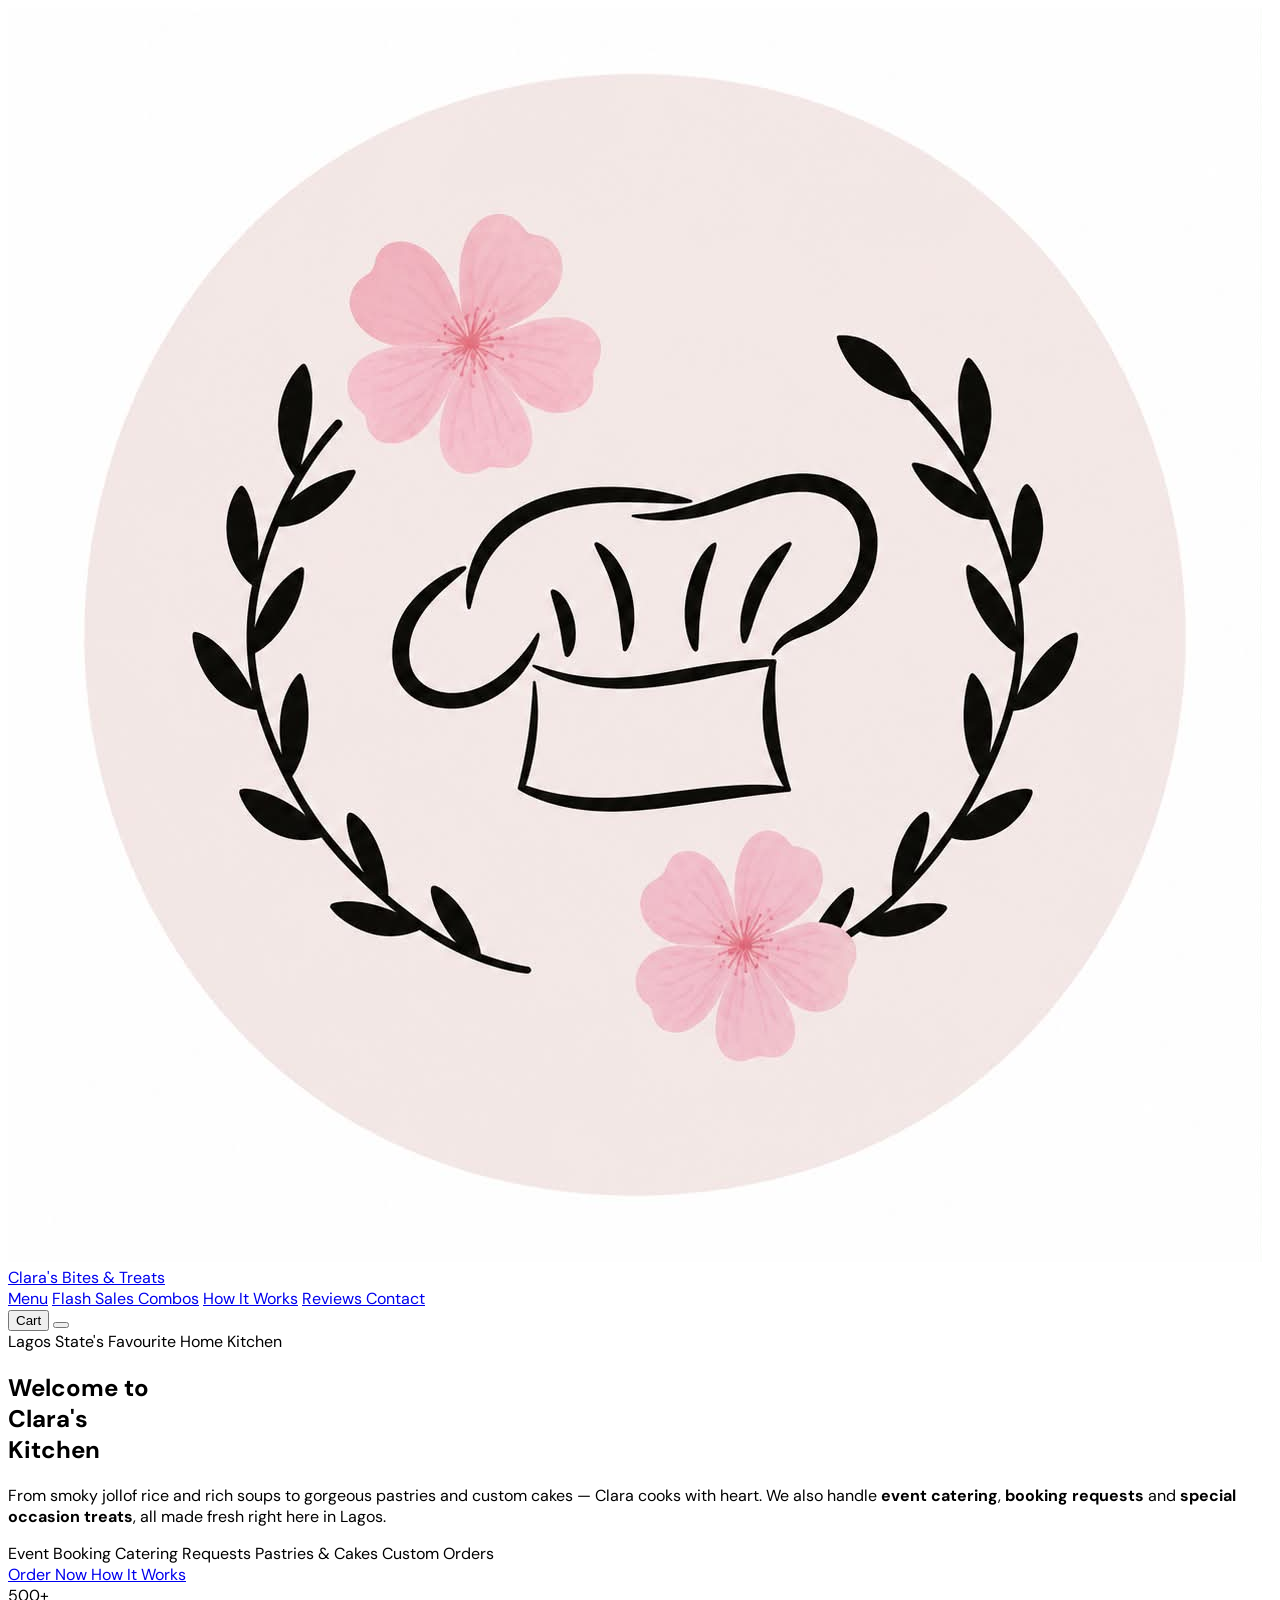
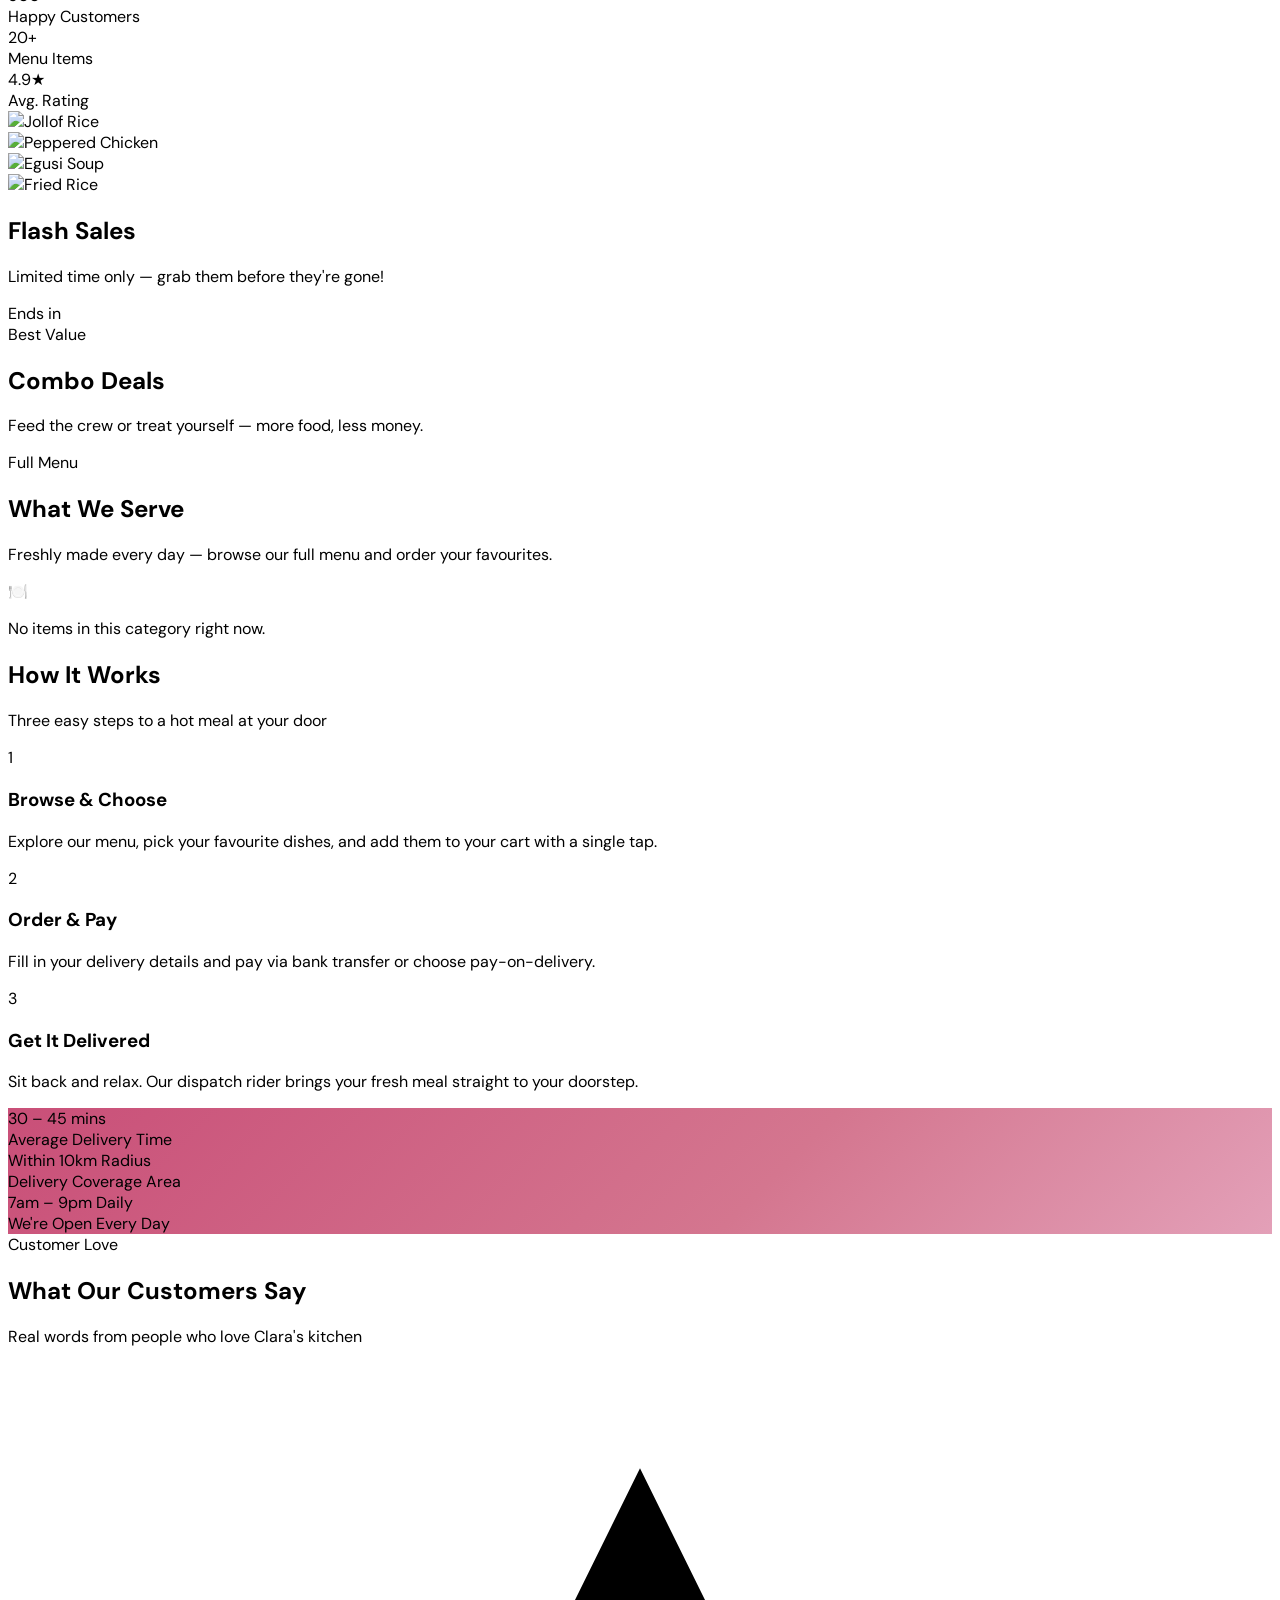
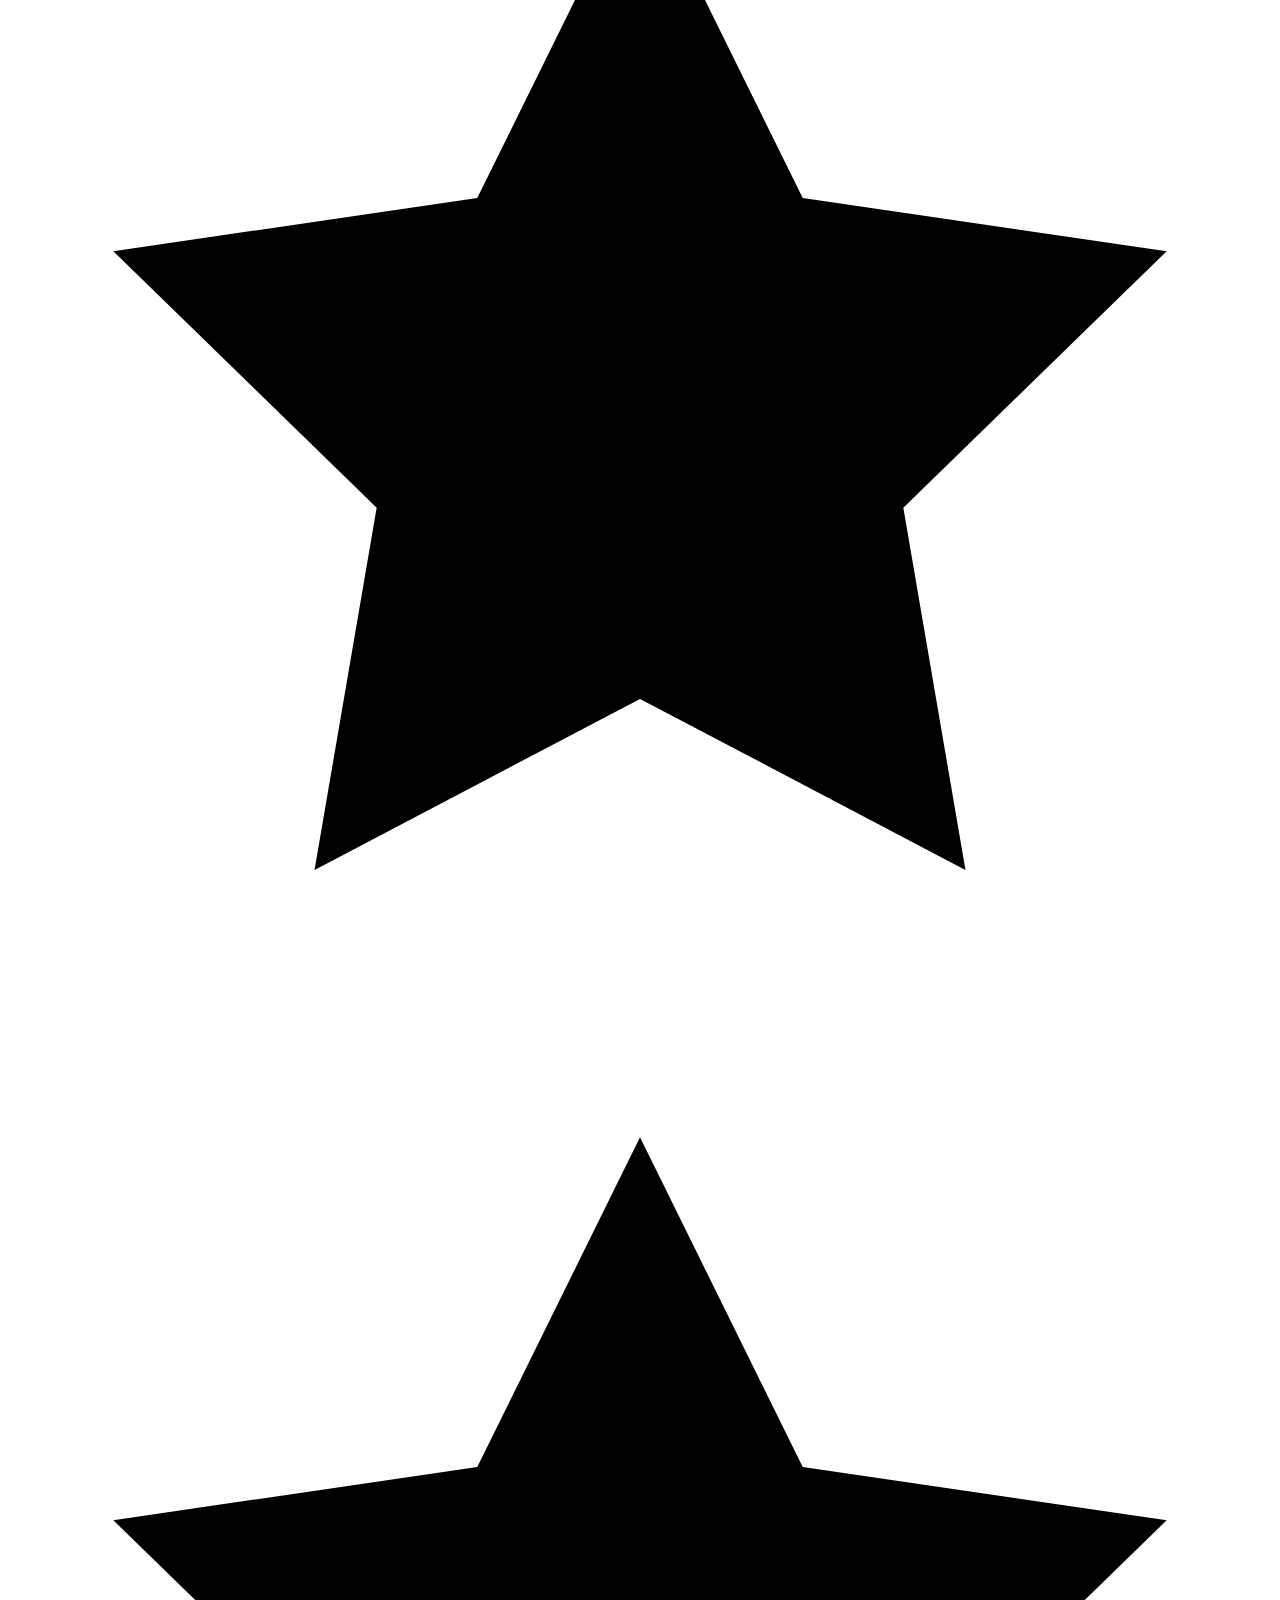
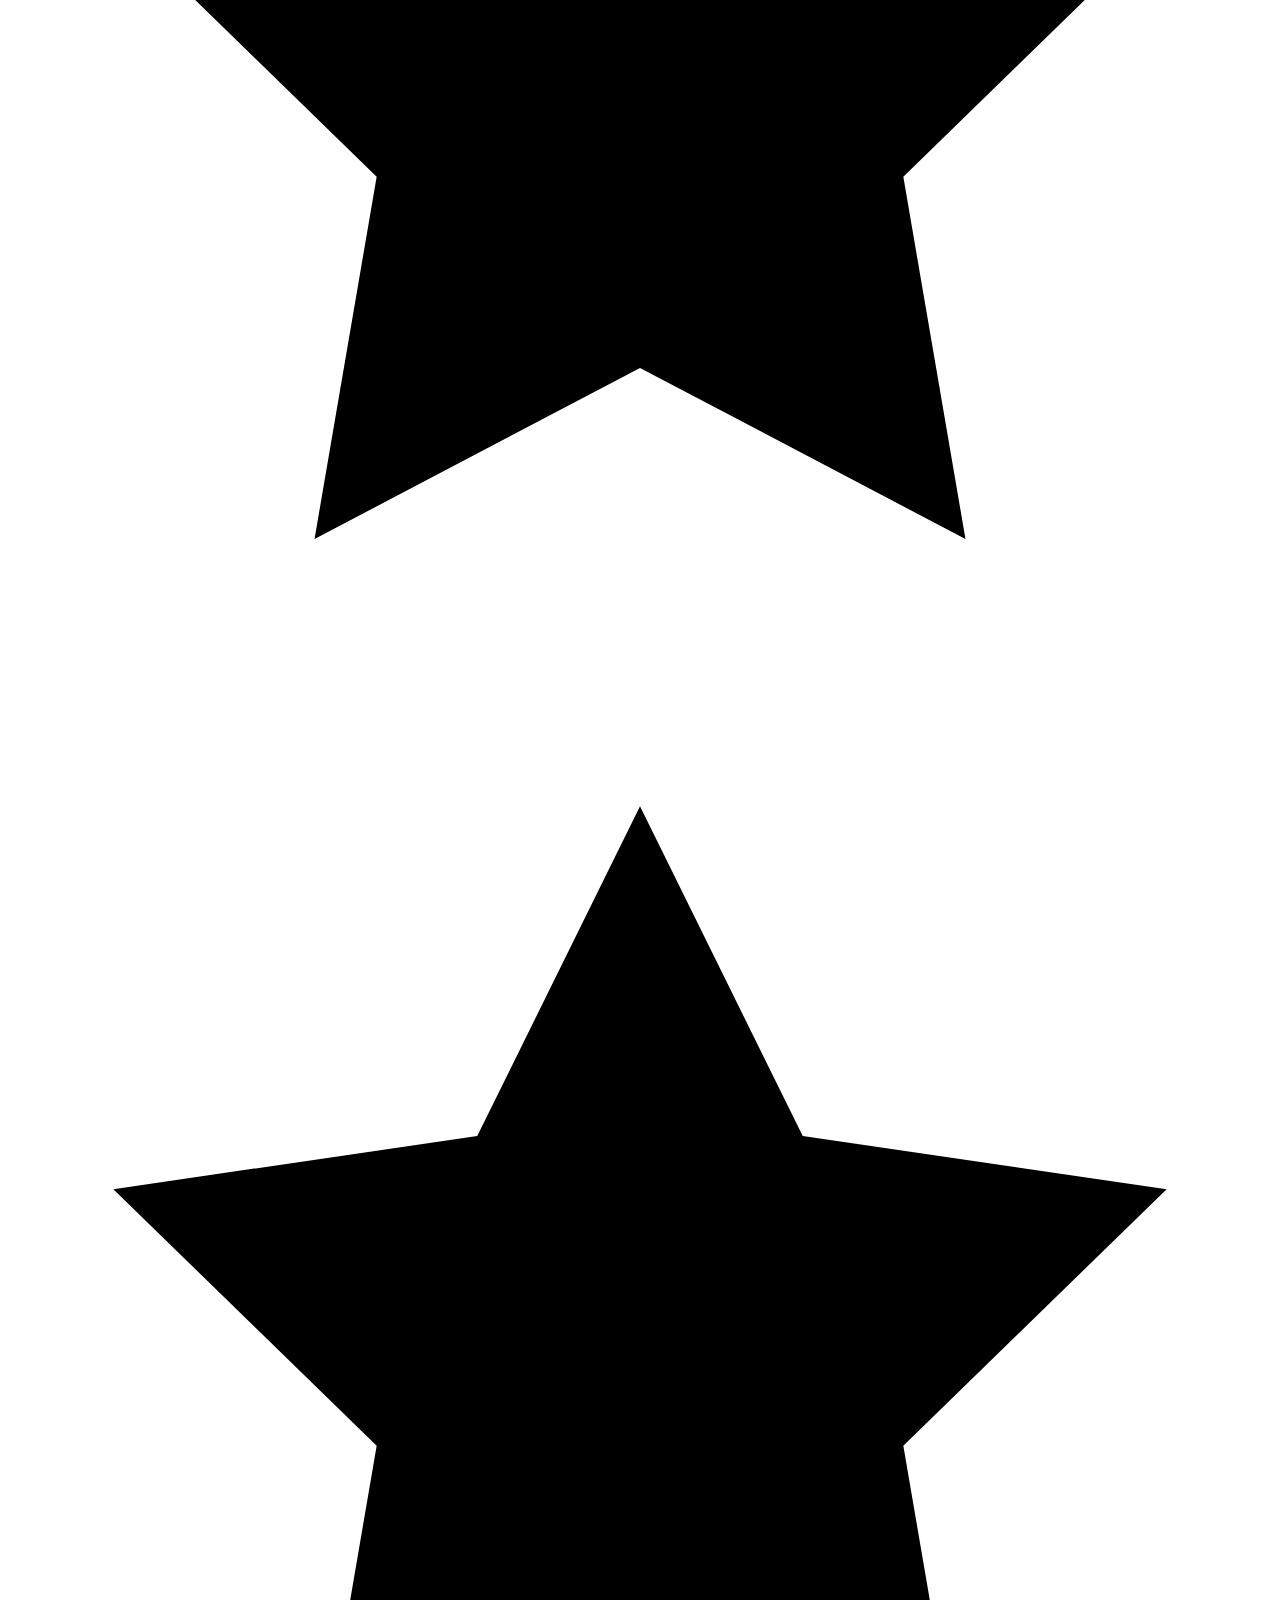
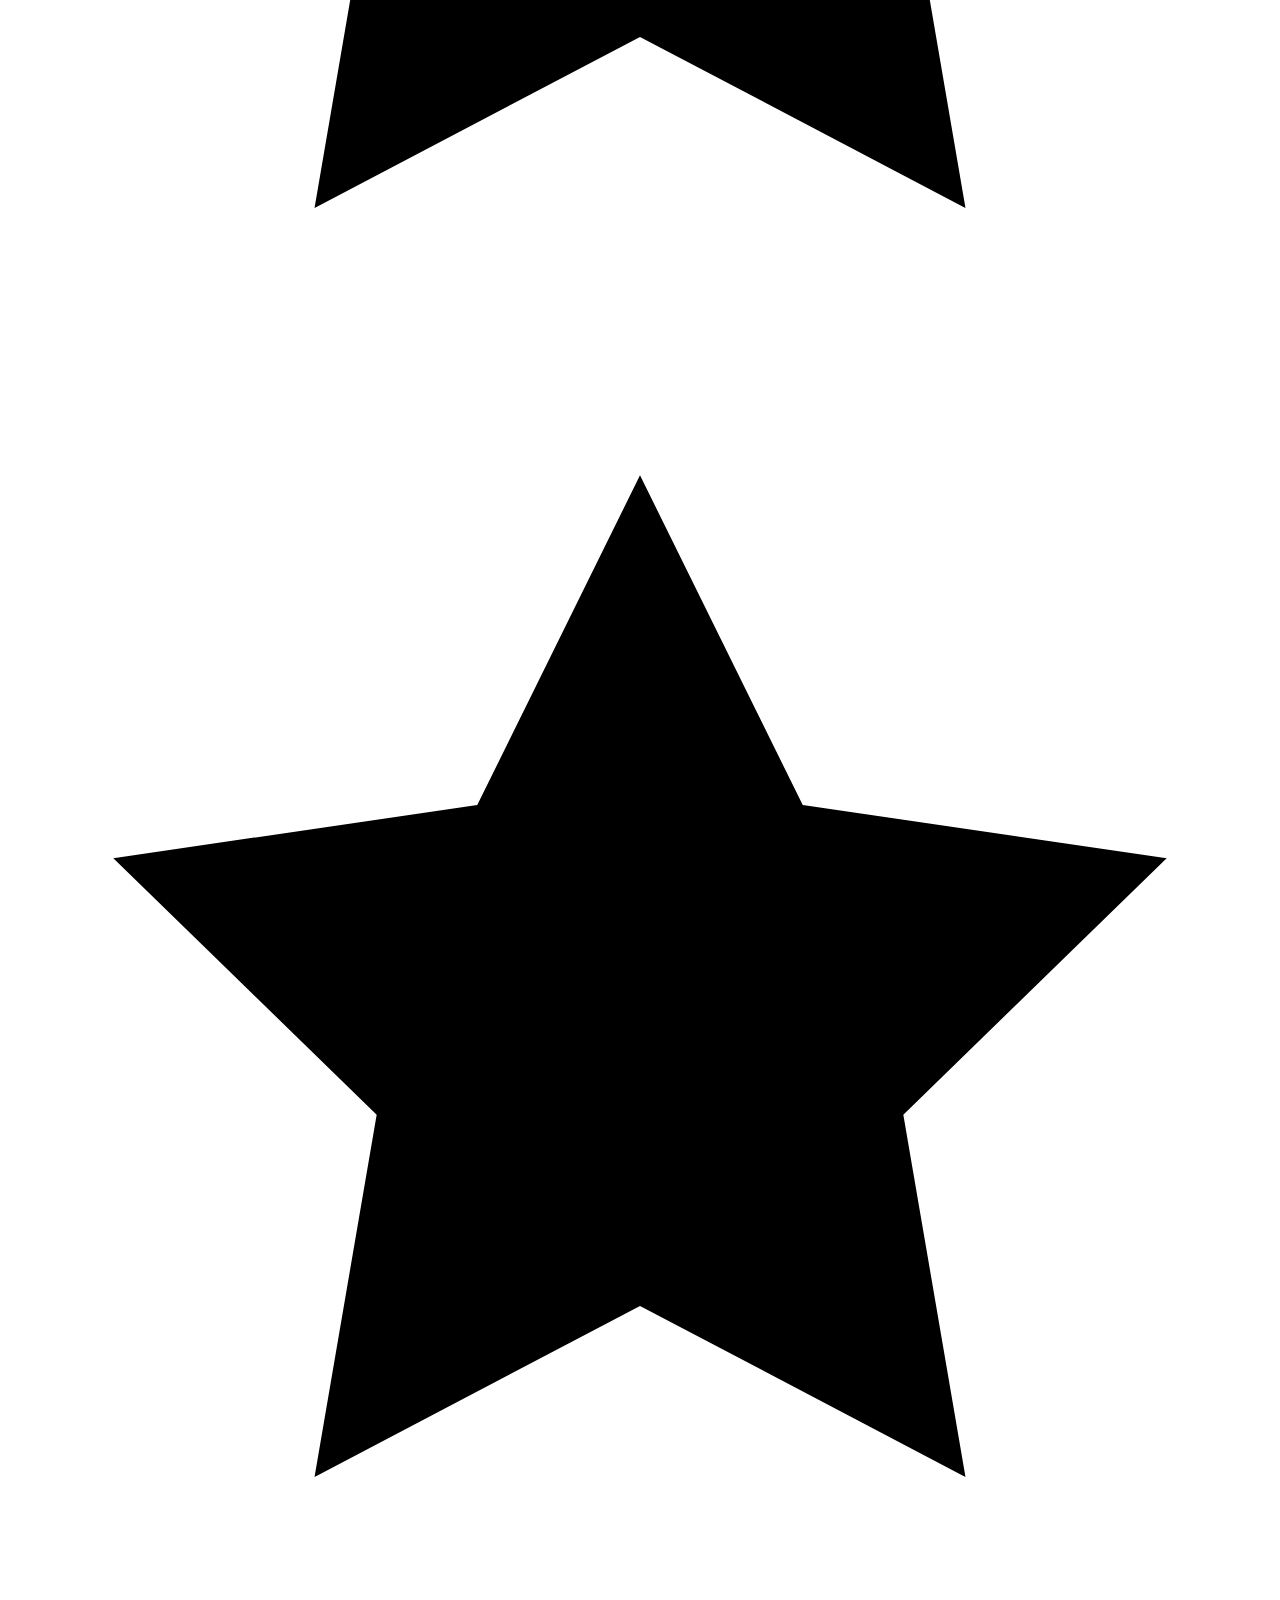
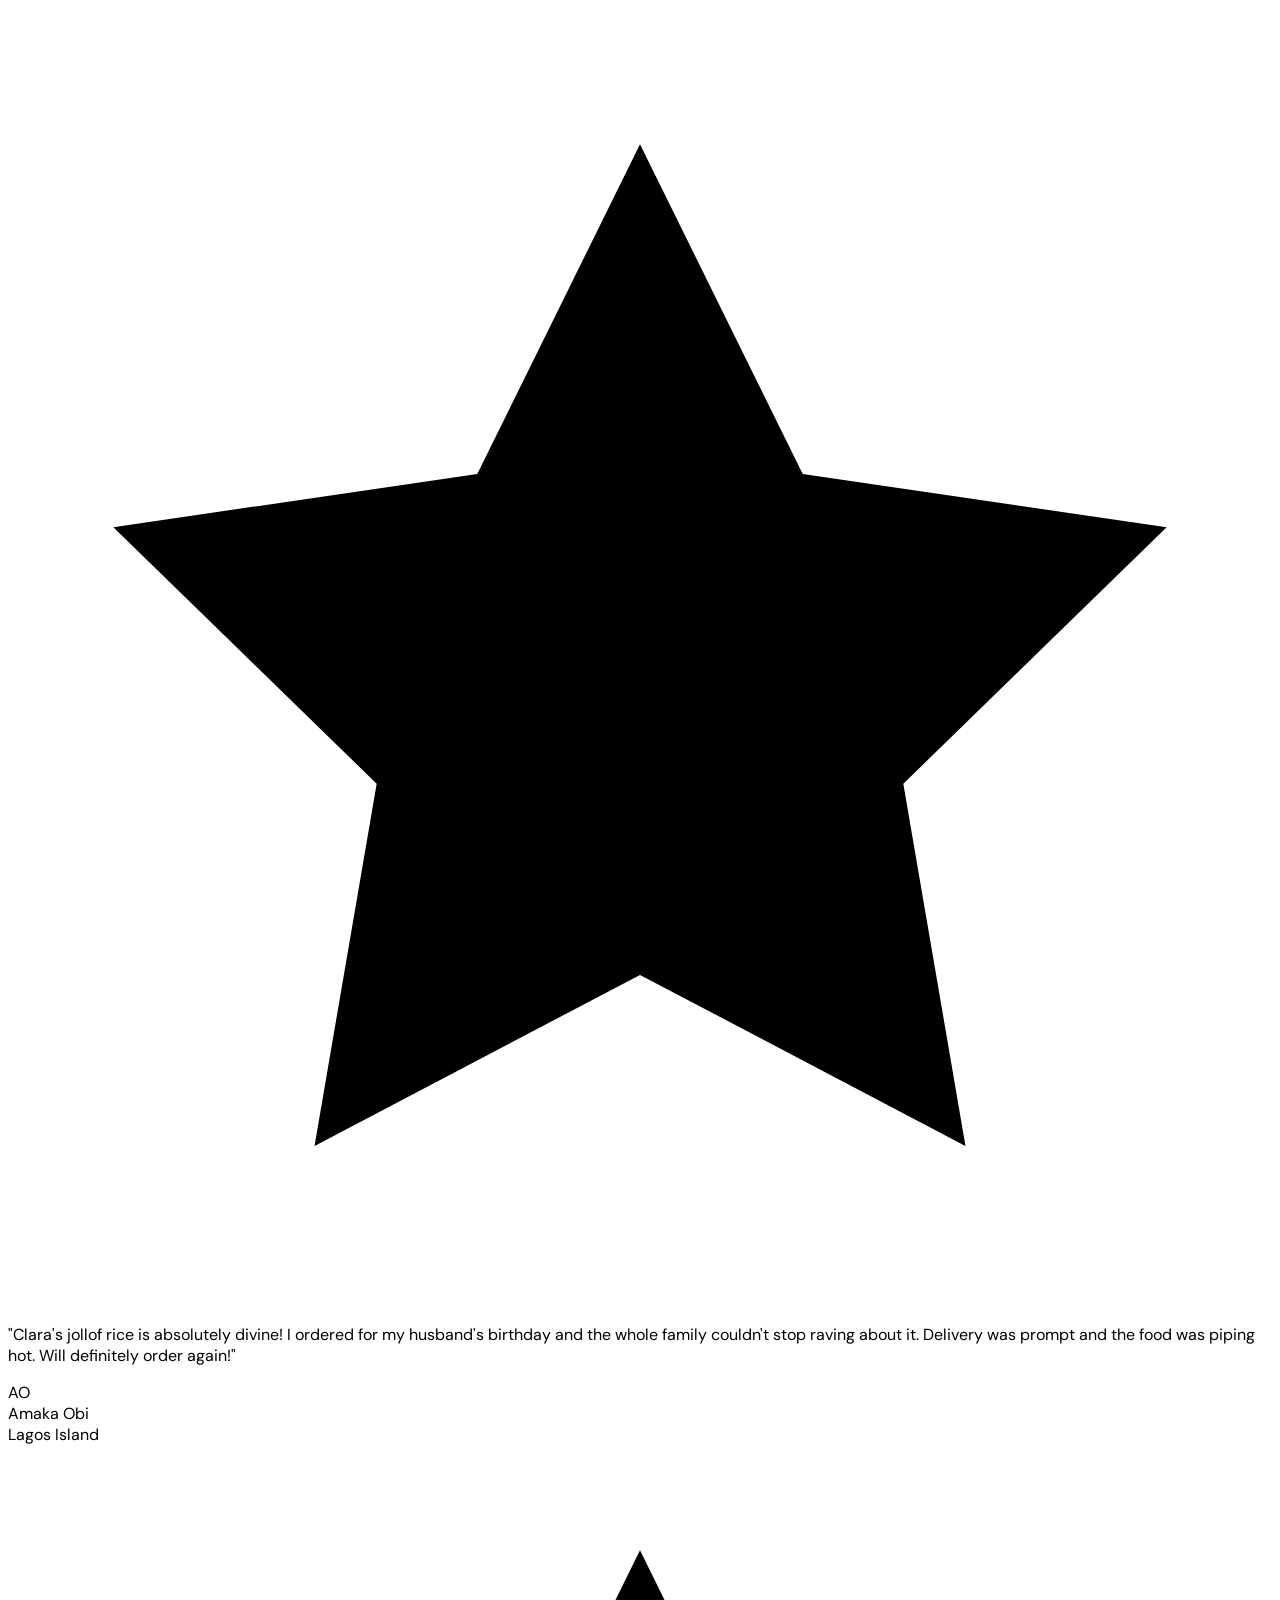
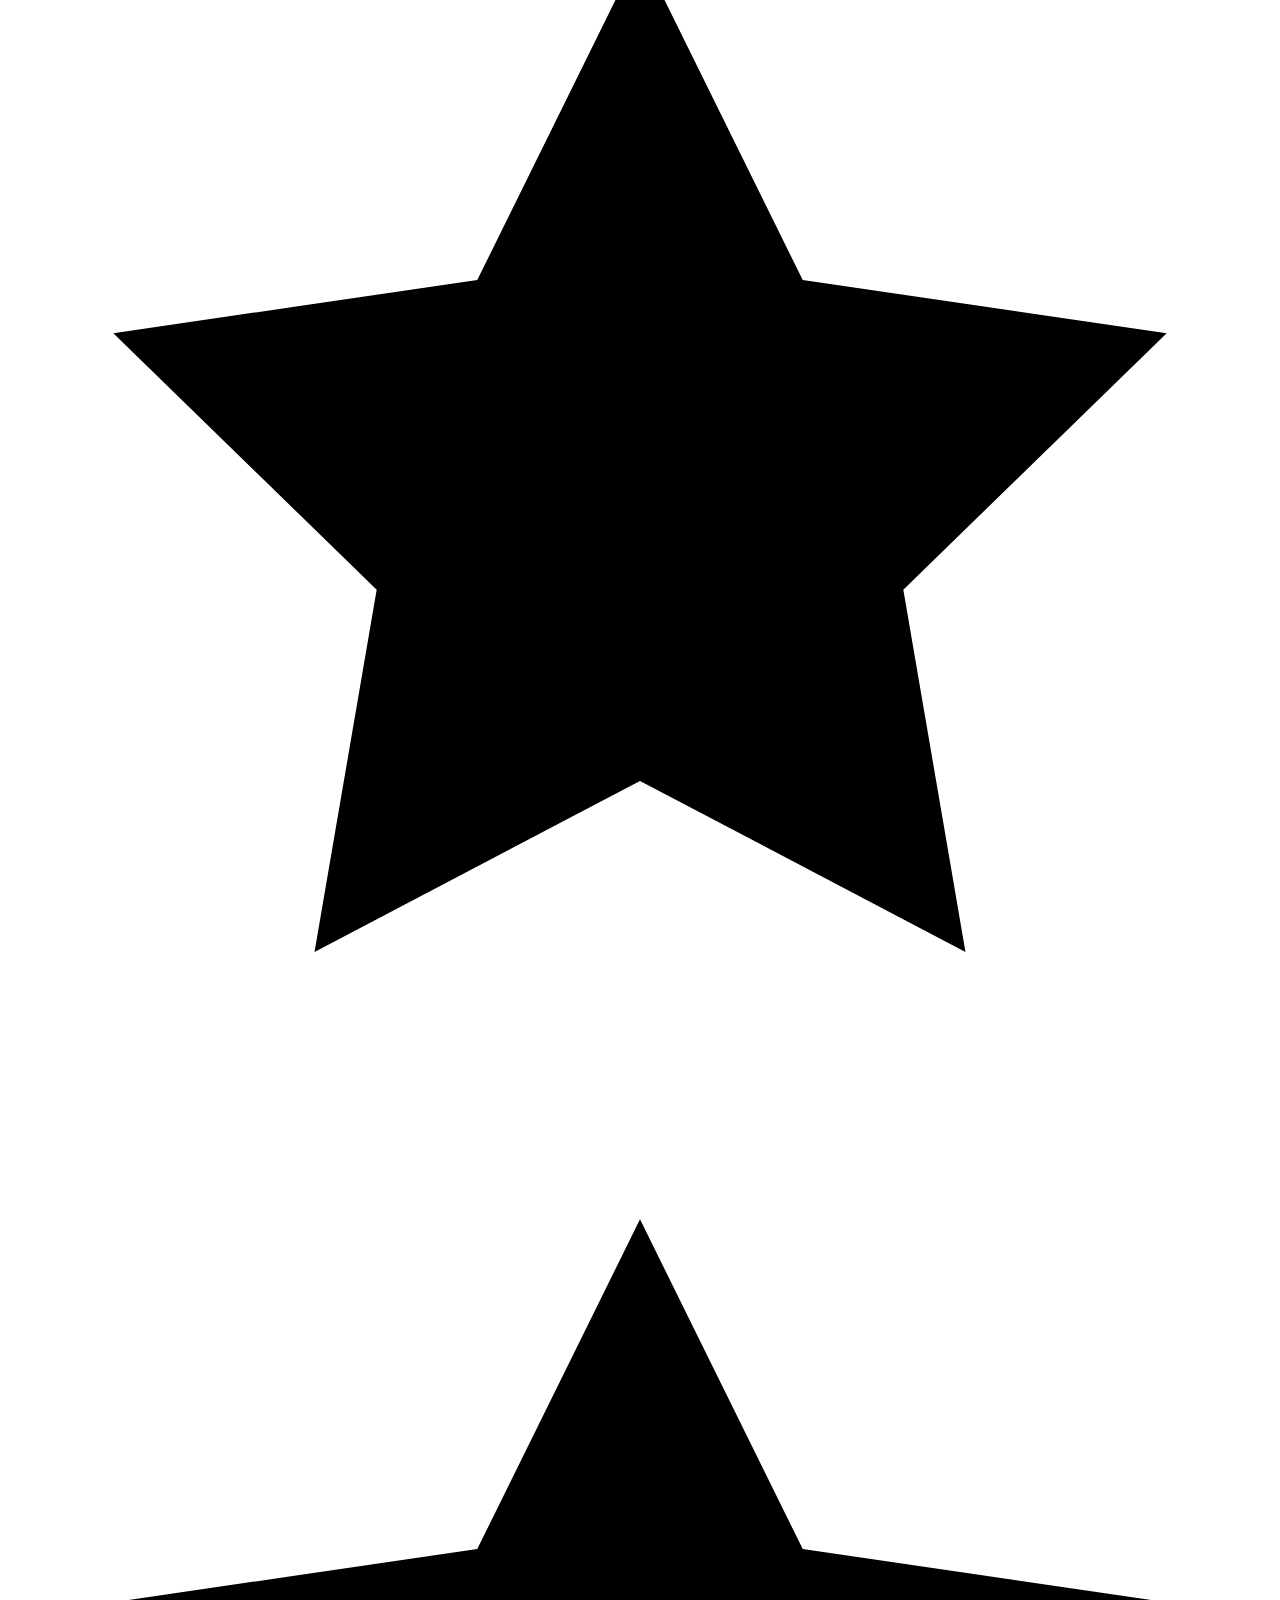
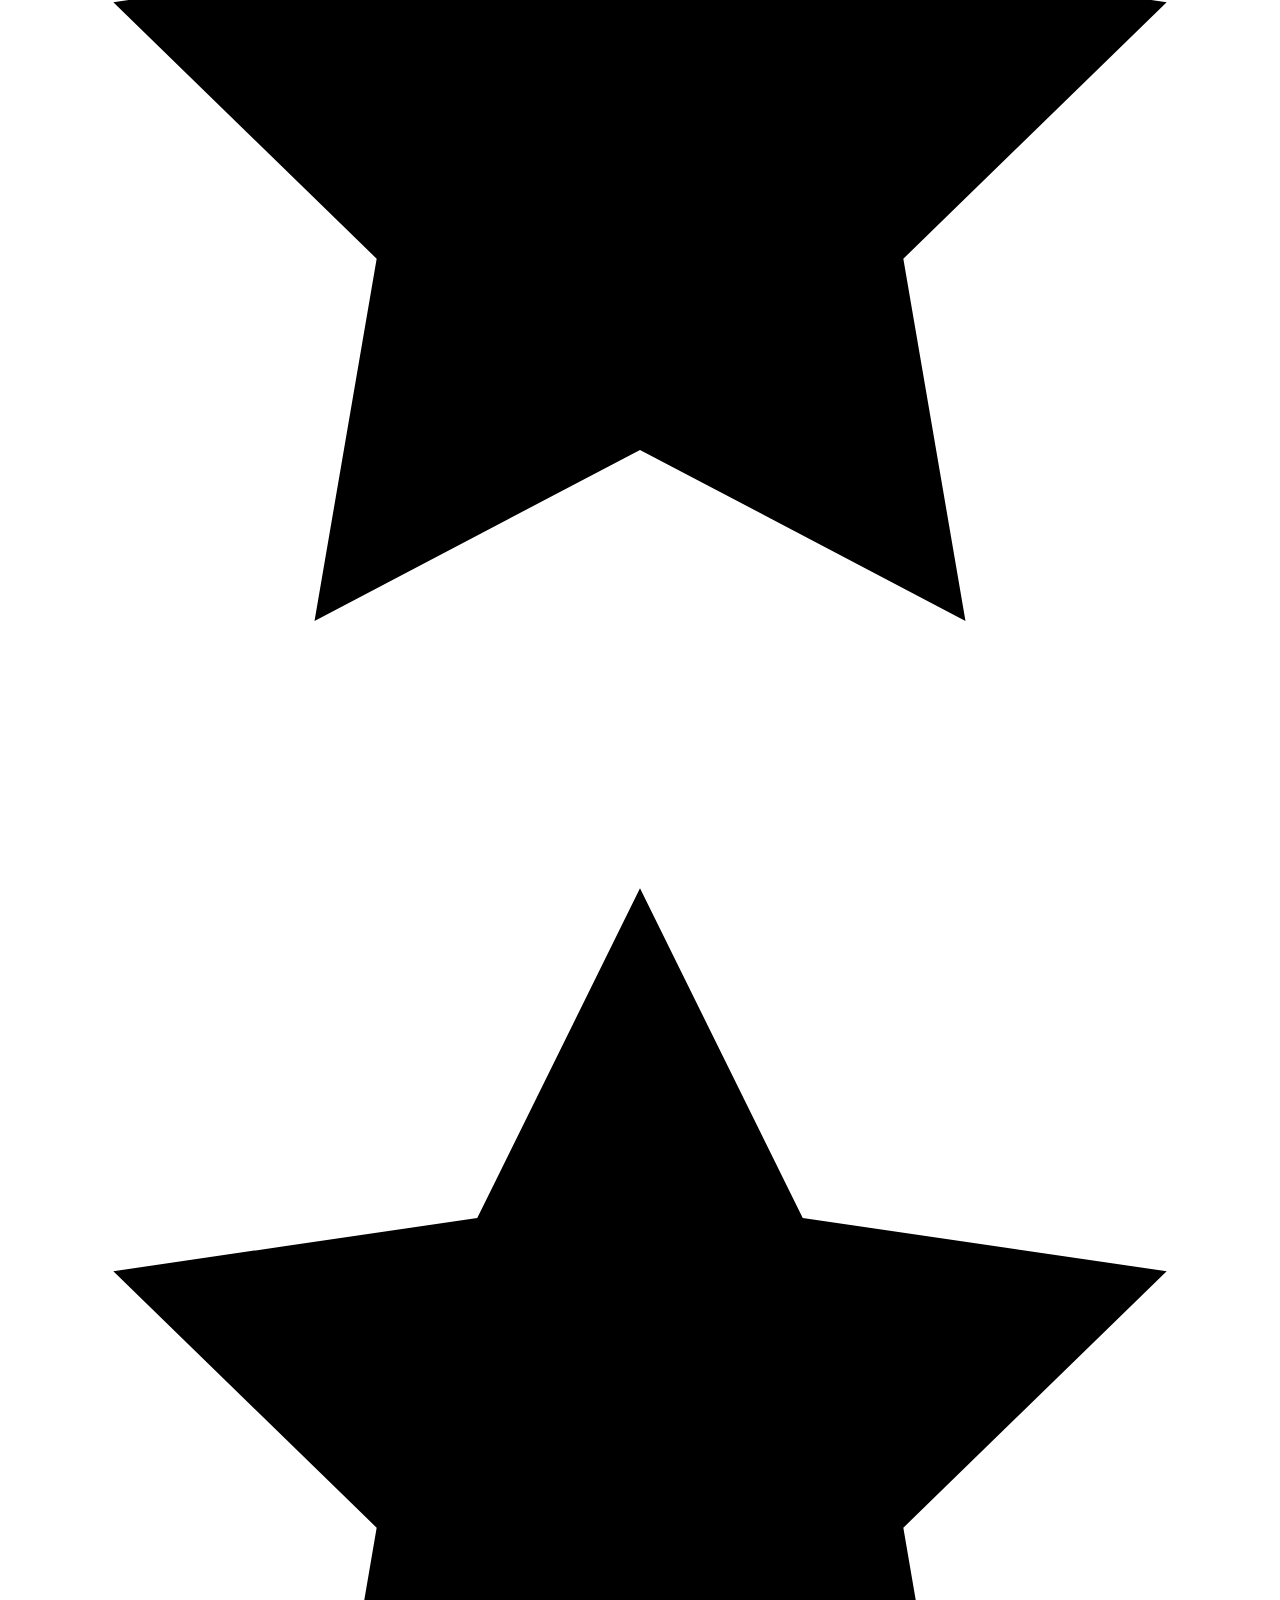
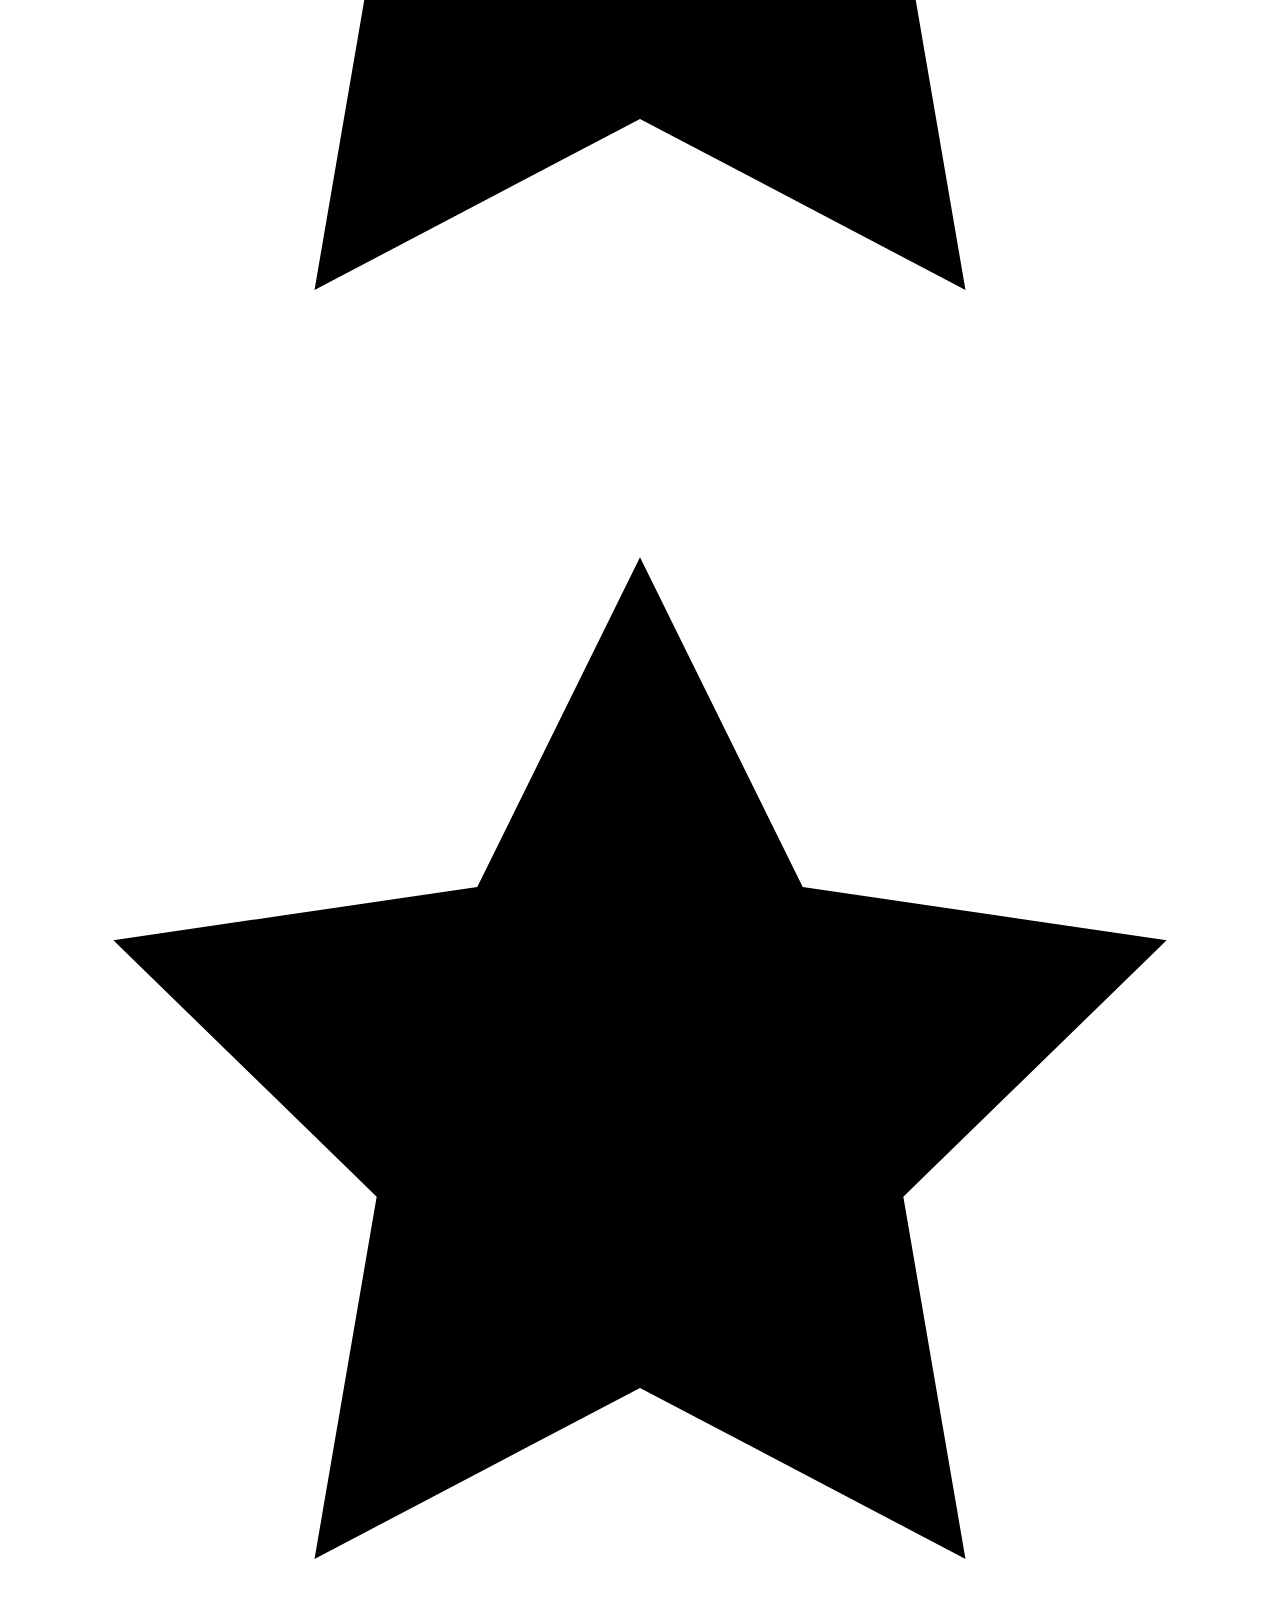
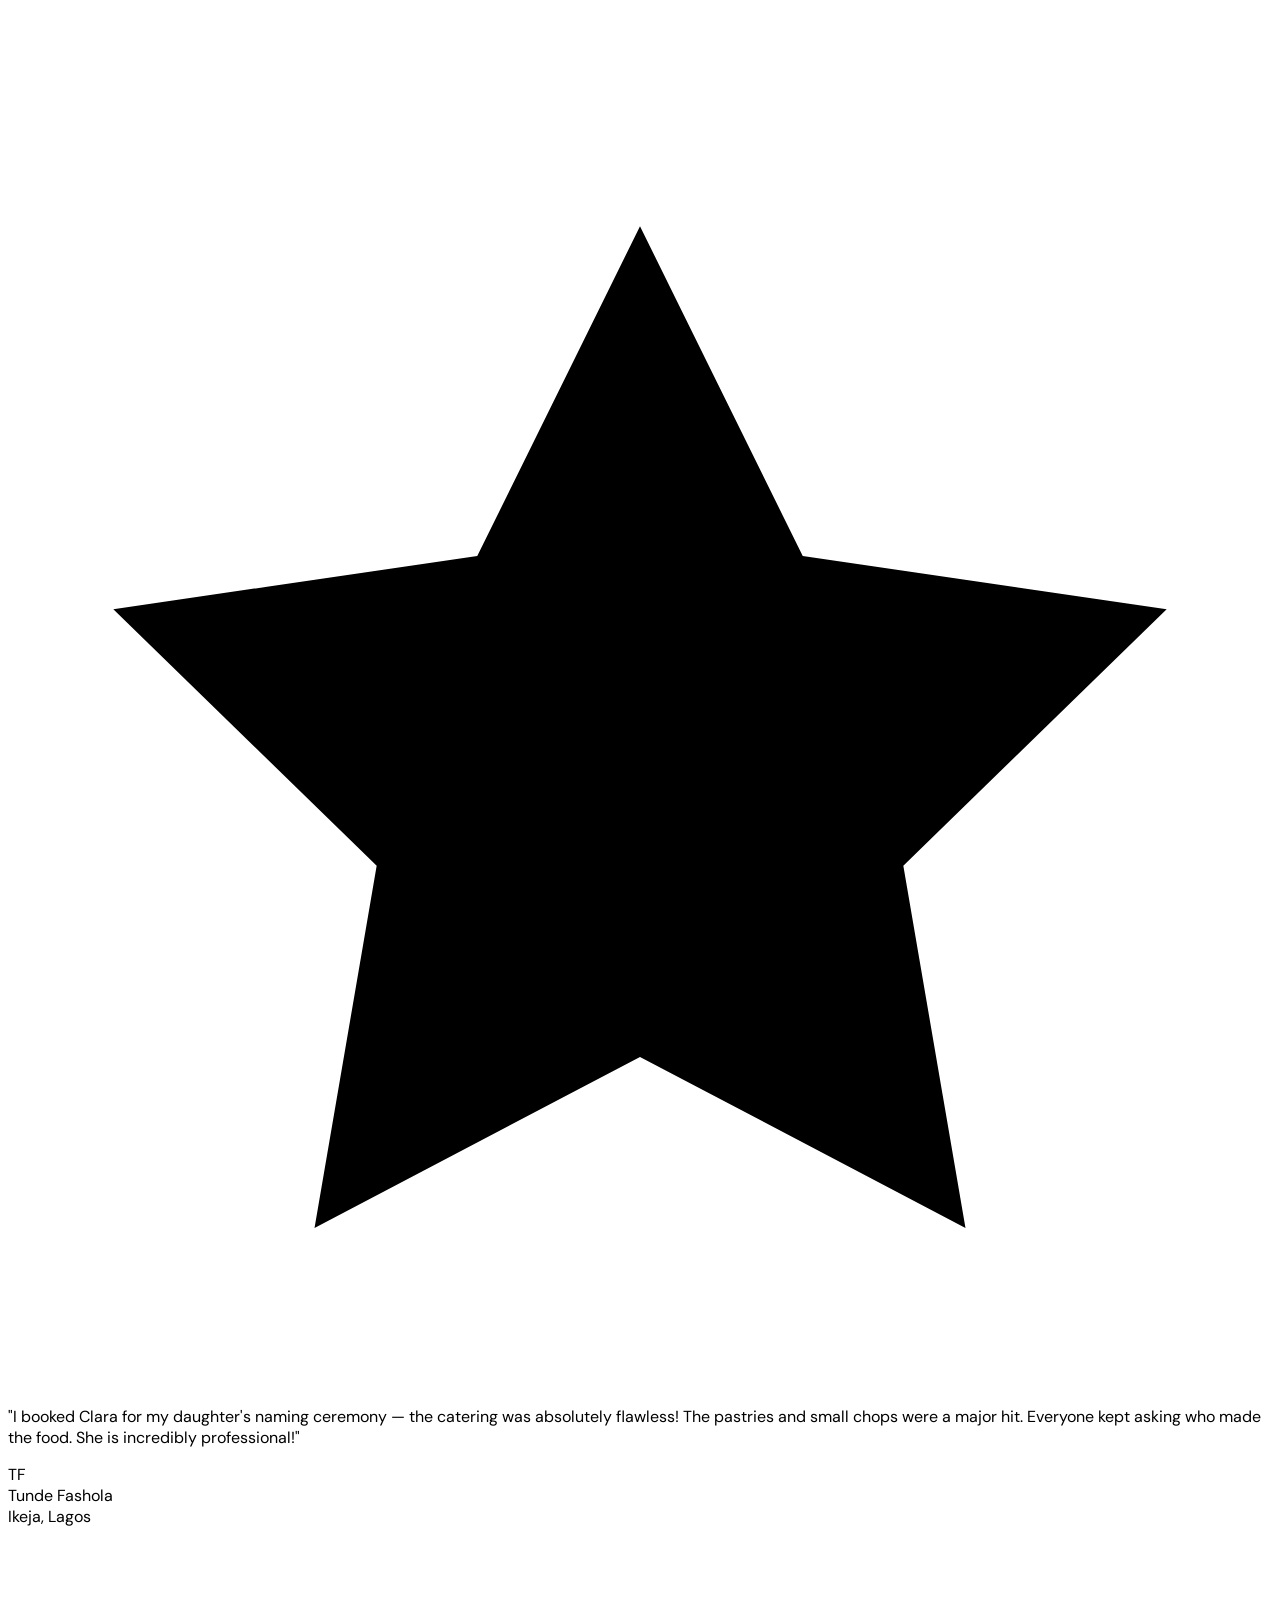
==== commit 47cd0ccf: "updated logo and color taste of client" ====
--- a/index.html
+++ b/index.html
@@ -100,6 +100,9 @@
           </a>
           <a href="#combos"       class="text-sm font-medium text-stone-500 hover:text-blush-500 transition-colors">Combos</a>
           <a href="#how-it-works" class="text-sm font-medium text-stone-500 hover:text-blush-500 transition-colors">How It Works</a>
+          <a href="#reviews"      class="text-sm font-medium text-stone-500 hover:text-blush-500 transition-colors flex items-center gap-1.5">
+            <i data-lucide="star" class="w-3.5 h-3.5 text-gold-400"></i> Reviews
+          </a>
           <a href="#contact"      class="text-sm font-medium text-stone-500 hover:text-blush-500 transition-colors">Contact</a>
         </div>
 
@@ -134,6 +137,7 @@
       <a @click="mobileMenuOpen=false" href="#flash-sales"  class="flex items-center gap-3 px-3 py-2.5 rounded-xl text-stone-700 hover:bg-blush-50 hover:text-blush-600 text-sm font-medium transition-colors"><i data-lucide="zap" class="w-4 h-4"></i> Flash Sales</a>
       <a @click="mobileMenuOpen=false" href="#combos"       class="flex items-center gap-3 px-3 py-2.5 rounded-xl text-stone-700 hover:bg-blush-50 hover:text-blush-600 text-sm font-medium transition-colors"><i data-lucide="package" class="w-4 h-4"></i> Combos</a>
       <a @click="mobileMenuOpen=false" href="#how-it-works" class="flex items-center gap-3 px-3 py-2.5 rounded-xl text-stone-700 hover:bg-blush-50 hover:text-blush-600 text-sm font-medium transition-colors"><i data-lucide="help-circle" class="w-4 h-4"></i> How It Works</a>
+      <a @click="mobileMenuOpen=false" href="#reviews"      class="flex items-center gap-3 px-3 py-2.5 rounded-xl text-stone-700 hover:bg-blush-50 hover:text-blush-600 text-sm font-medium transition-colors"><i data-lucide="star" class="w-4 h-4"></i> Reviews</a>
       <a @click="mobileMenuOpen=false" href="#contact"      class="flex items-center gap-3 px-3 py-2.5 rounded-xl text-stone-700 hover:bg-blush-50 hover:text-blush-600 text-sm font-medium transition-colors"><i data-lucide="phone" class="w-4 h-4"></i> Contact</a>
     </div>
   </nav>
@@ -155,18 +159,34 @@
         <div>
           <div class="inline-flex items-center gap-2 bg-blush-100 text-blush-600 text-xs font-bold px-4 py-2 rounded-full mb-8 uppercase tracking-wider">
             <i data-lucide="sparkles" class="w-3.5 h-3.5"></i>
-            Free Delivery on Your First Order
-          </div>
-
-          <h1 class="font-display text-5xl sm:text-6xl lg:text-7xl text-stone-900 leading-[1.08] mb-6">
-            Handmade with<br/>
-            <span class="text-blush-500 italic">Love,</span> Delivered<br/>
-            with Care
+            Lagos State's Favourite Home Kitchen
+          </div>
+
+          <h1 class="font-display text-5xl sm:text-6xl lg:text-7xl text-stone-900 leading-[1.08] mb-5">
+            Welcome to<br/>
+            <span class="text-blush-500 italic">Clara's</span><br/>
+            Kitchen
           </h1>
 
-          <p class="text-stone-500 text-lg leading-relaxed mb-10 max-w-md">
-            From smoky jollof rice to golden grills and indulgent treats — every bite from Clara's kitchen is made fresh and delivered hot to your door.
+          <p class="text-stone-500 text-lg leading-relaxed mb-7 max-w-md">
+            From smoky jollof rice and rich soups to gorgeous pastries and custom cakes — Clara cooks with heart. We also handle <strong class="text-stone-700 font-semibold">event catering</strong>, <strong class="text-stone-700 font-semibold">booking requests</strong> and <strong class="text-stone-700 font-semibold">special occasion treats</strong>, all made fresh right here in Lagos.
           </p>
+
+          <!-- What we offer pills -->
+          <div class="flex flex-wrap gap-2 mb-10">
+            <span class="inline-flex items-center gap-1.5 bg-blush-50 border border-blush-100 text-blush-600 text-xs font-semibold px-3 py-1.5 rounded-full">
+              <i data-lucide="calendar-check" class="w-3.5 h-3.5"></i> Event Booking
+            </span>
+            <span class="inline-flex items-center gap-1.5 bg-gold-50 border border-gold-100 text-gold-600 text-xs font-semibold px-3 py-1.5 rounded-full">
+              <i data-lucide="utensils" class="w-3.5 h-3.5"></i> Catering Requests
+            </span>
+            <span class="inline-flex items-center gap-1.5 bg-blush-50 border border-blush-100 text-blush-600 text-xs font-semibold px-3 py-1.5 rounded-full">
+              <i data-lucide="gift" class="w-3.5 h-3.5"></i> Pastries &amp; Cakes
+            </span>
+            <span class="inline-flex items-center gap-1.5 bg-gold-50 border border-gold-100 text-gold-600 text-xs font-semibold px-3 py-1.5 rounded-full">
+              <i data-lucide="clipboard-list" class="w-3.5 h-3.5"></i> Custom Orders
+            </span>
+          </div>
 
           <div class="flex flex-wrap gap-4">
             <a href="#menu"
@@ -511,6 +531,176 @@
   </section>
 
   <!-- ================================================================
+       CUSTOMER REVIEWS
+       ================================================================ -->
+  <section id="reviews" class="py-16 lg:py-24 bg-cream">
+    <div class="max-w-7xl mx-auto px-4 sm:px-6 lg:px-8">
+
+      <!-- Header -->
+      <div class="text-center mb-14">
+        <div class="inline-flex items-center gap-2 bg-gold-100 text-gold-600 text-xs font-bold px-4 py-2 rounded-full mb-6 uppercase tracking-wider">
+          <i data-lucide="star" class="w-3.5 h-3.5"></i>
+          Customer Love
+        </div>
+        <h2 class="font-display font-bold text-3xl lg:text-4xl text-stone-900 mb-3">What Our Customers Say</h2>
+        <p class="text-stone-400 text-sm">Real words from people who love Clara's kitchen</p>
+      </div>
+
+      <!-- Static reviews grid -->
+      <div class="grid md:grid-cols-2 lg:grid-cols-3 gap-6 mb-14">
+
+        <!-- Review 1 -->
+        <div class="bg-white rounded-3xl p-6 border border-blush-100 shadow-sm card-lift flex flex-col">
+          <div class="flex items-center gap-0.5 mb-4">
+            <svg class="w-4 h-4 fill-gold-400 text-gold-400" viewBox="0 0 24 24"><path d="M12 2l3.09 6.26L22 9.27l-5 4.87 1.18 6.88L12 17.77l-6.18 3.25L7 14.14 2 9.27l6.91-1.01L12 2z"/></svg>
+            <svg class="w-4 h-4 fill-gold-400 text-gold-400" viewBox="0 0 24 24"><path d="M12 2l3.09 6.26L22 9.27l-5 4.87 1.18 6.88L12 17.77l-6.18 3.25L7 14.14 2 9.27l6.91-1.01L12 2z"/></svg>
+            <svg class="w-4 h-4 fill-gold-400 text-gold-400" viewBox="0 0 24 24"><path d="M12 2l3.09 6.26L22 9.27l-5 4.87 1.18 6.88L12 17.77l-6.18 3.25L7 14.14 2 9.27l6.91-1.01L12 2z"/></svg>
+            <svg class="w-4 h-4 fill-gold-400 text-gold-400" viewBox="0 0 24 24"><path d="M12 2l3.09 6.26L22 9.27l-5 4.87 1.18 6.88L12 17.77l-6.18 3.25L7 14.14 2 9.27l6.91-1.01L12 2z"/></svg>
+            <svg class="w-4 h-4 fill-gold-400 text-gold-400" viewBox="0 0 24 24"><path d="M12 2l3.09 6.26L22 9.27l-5 4.87 1.18 6.88L12 17.77l-6.18 3.25L7 14.14 2 9.27l6.91-1.01L12 2z"/></svg>
+          </div>
+          <p class="text-stone-500 text-sm leading-relaxed italic flex-1 mb-5">"Clara's jollof rice is absolutely divine! I ordered for my husband's birthday and the whole family couldn't stop raving about it. Delivery was prompt and the food was piping hot. Will definitely order again!"</p>
+          <div class="flex items-center gap-3 pt-4 border-t border-blush-50">
+            <div class="w-10 h-10 rounded-full bg-blush-100 flex items-center justify-center font-bold text-blush-600 text-sm flex-shrink-0">AO</div>
+            <div>
+              <div class="font-semibold text-stone-800 text-sm">Amaka Obi</div>
+              <div class="text-stone-400 text-xs">Lagos Island</div>
+            </div>
+          </div>
+        </div>
+
+        <!-- Review 2 -->
+        <div class="bg-white rounded-3xl p-6 border border-blush-100 shadow-sm card-lift flex flex-col">
+          <div class="flex items-center gap-0.5 mb-4">
+            <svg class="w-4 h-4 fill-gold-400 text-gold-400" viewBox="0 0 24 24"><path d="M12 2l3.09 6.26L22 9.27l-5 4.87 1.18 6.88L12 17.77l-6.18 3.25L7 14.14 2 9.27l6.91-1.01L12 2z"/></svg>
+            <svg class="w-4 h-4 fill-gold-400 text-gold-400" viewBox="0 0 24 24"><path d="M12 2l3.09 6.26L22 9.27l-5 4.87 1.18 6.88L12 17.77l-6.18 3.25L7 14.14 2 9.27l6.91-1.01L12 2z"/></svg>
+            <svg class="w-4 h-4 fill-gold-400 text-gold-400" viewBox="0 0 24 24"><path d="M12 2l3.09 6.26L22 9.27l-5 4.87 1.18 6.88L12 17.77l-6.18 3.25L7 14.14 2 9.27l6.91-1.01L12 2z"/></svg>
+            <svg class="w-4 h-4 fill-gold-400 text-gold-400" viewBox="0 0 24 24"><path d="M12 2l3.09 6.26L22 9.27l-5 4.87 1.18 6.88L12 17.77l-6.18 3.25L7 14.14 2 9.27l6.91-1.01L12 2z"/></svg>
+            <svg class="w-4 h-4 fill-gold-400 text-gold-400" viewBox="0 0 24 24"><path d="M12 2l3.09 6.26L22 9.27l-5 4.87 1.18 6.88L12 17.77l-6.18 3.25L7 14.14 2 9.27l6.91-1.01L12 2z"/></svg>
+          </div>
+          <p class="text-stone-500 text-sm leading-relaxed italic flex-1 mb-5">"I booked Clara for my daughter's naming ceremony — the catering was absolutely flawless! The pastries and small chops were a major hit. Everyone kept asking who made the food. She is incredibly professional!"</p>
+          <div class="flex items-center gap-3 pt-4 border-t border-blush-50">
+            <div class="w-10 h-10 rounded-full bg-gold-100 flex items-center justify-center font-bold text-gold-600 text-sm flex-shrink-0">TF</div>
+            <div>
+              <div class="font-semibold text-stone-800 text-sm">Tunde Fashola</div>
+              <div class="text-stone-400 text-xs">Ikeja, Lagos</div>
+            </div>
+          </div>
+        </div>
+
+        <!-- Review 3 -->
+        <div class="bg-white rounded-3xl p-6 border border-blush-100 shadow-sm card-lift flex flex-col">
+          <div class="flex items-center gap-0.5 mb-4">
+            <svg class="w-4 h-4 fill-gold-400 text-gold-400" viewBox="0 0 24 24"><path d="M12 2l3.09 6.26L22 9.27l-5 4.87 1.18 6.88L12 17.77l-6.18 3.25L7 14.14 2 9.27l6.91-1.01L12 2z"/></svg>
+            <svg class="w-4 h-4 fill-gold-400 text-gold-400" viewBox="0 0 24 24"><path d="M12 2l3.09 6.26L22 9.27l-5 4.87 1.18 6.88L12 17.77l-6.18 3.25L7 14.14 2 9.27l6.91-1.01L12 2z"/></svg>
+            <svg class="w-4 h-4 fill-gold-400 text-gold-400" viewBox="0 0 24 24"><path d="M12 2l3.09 6.26L22 9.27l-5 4.87 1.18 6.88L12 17.77l-6.18 3.25L7 14.14 2 9.27l6.91-1.01L12 2z"/></svg>
+            <svg class="w-4 h-4 fill-gold-400 text-gold-400" viewBox="0 0 24 24"><path d="M12 2l3.09 6.26L22 9.27l-5 4.87 1.18 6.88L12 17.77l-6.18 3.25L7 14.14 2 9.27l6.91-1.01L12 2z"/></svg>
+            <svg class="w-4 h-4 fill-gold-400 text-gold-400" viewBox="0 0 24 24"><path d="M12 2l3.09 6.26L22 9.27l-5 4.87 1.18 6.88L12 17.77l-6.18 3.25L7 14.14 2 9.27l6.91-1.01L12 2z"/></svg>
+          </div>
+          <p class="text-stone-500 text-sm leading-relaxed italic flex-1 mb-5">"The custom cake Clara made for our anniversary was absolutely breathtaking — beautiful to look at and even more delicious to eat. She listened to exactly what I wanted and delivered beyond my expectations!"</p>
+          <div class="flex items-center gap-3 pt-4 border-t border-blush-50">
+            <div class="w-10 h-10 rounded-full bg-blush-100 flex items-center justify-center font-bold text-blush-600 text-sm flex-shrink-0">CE</div>
+            <div>
+              <div class="font-semibold text-stone-800 text-sm">Chioma Eze</div>
+              <div class="text-stone-400 text-xs">Surulere, Lagos</div>
+            </div>
+          </div>
+        </div>
+
+      </div>
+
+      <!-- Leave a review form + CTA -->
+      <div class="grid lg:grid-cols-2 gap-8 items-stretch">
+
+        <!-- Leave a review card -->
+        <div class="bg-white rounded-3xl border border-blush-100 shadow-sm p-8" x-data="{
+          form: { name: '', rating: 5, message: '' },
+          submitted: false,
+          hover: 0,
+          submit() {
+            if (!this.form.name.trim() || !this.form.message.trim()) return;
+            this.submitted = true;
+          }
+        }">
+          <h3 class="font-display font-semibold text-xl text-stone-800 mb-1">Leave a Review</h3>
+          <p class="text-stone-400 text-sm mb-6">Loved your experience? Let others know!</p>
+
+          <!-- Success state -->
+          <div x-show="submitted" class="py-8 text-center animate-fade-in">
+            <div class="w-16 h-16 bg-blush-50 rounded-full flex items-center justify-center mx-auto mb-4">
+              <svg xmlns="http://www.w3.org/2000/svg" width="28" height="28" viewBox="0 0 24 24" fill="none" stroke="#c94f78" stroke-width="2.5" stroke-linecap="round" stroke-linejoin="round"><polyline points="20 6 9 17 4 12"/></svg>
+            </div>
+            <h4 class="font-display font-semibold text-stone-800 text-lg mb-2">Thank you so much! 🎉</h4>
+            <p class="text-stone-400 text-sm">Your kind words mean the world to Clara.</p>
+          </div>
+
+          <!-- Form -->
+          <div x-show="!submitted" class="space-y-4">
+            <!-- Star rating -->
+            <div>
+              <label class="block text-sm font-semibold text-stone-700 mb-2">Your Rating</label>
+              <div class="flex items-center gap-1">
+                <template x-for="n in [1,2,3,4,5]" :key="n">
+                  <button type="button"
+                          @click="form.rating = n"
+                          @mouseenter="hover = n"
+                          @mouseleave="hover = 0"
+                          class="focus:outline-none">
+                    <svg class="w-7 h-7 transition-colors"
+                         :class="(hover || form.rating) >= n ? 'fill-gold-400 text-gold-400' : 'fill-stone-200 text-stone-200'"
+                         viewBox="0 0 24 24"><path d="M12 2l3.09 6.26L22 9.27l-5 4.87 1.18 6.88L12 17.77l-6.18 3.25L7 14.14 2 9.27l6.91-1.01L12 2z"/></svg>
+                  </button>
+                </template>
+              </div>
+            </div>
+            <!-- Name -->
+            <div>
+              <label class="block text-sm font-semibold text-stone-700 mb-1.5">Your Name <span class="text-blush-400">*</span></label>
+              <input x-model="form.name" type="text" placeholder="e.g. Amaka Okafor"
+                     class="w-full border border-stone-200 rounded-2xl px-4 py-3 text-sm outline-none focus:border-blush-400 focus:ring-4 focus:ring-blush-50 transition-all" />
+            </div>
+            <!-- Message -->
+            <div>
+              <label class="block text-sm font-semibold text-stone-700 mb-1.5">Your Review <span class="text-blush-400">*</span></label>
+              <textarea x-model="form.message" rows="3" placeholder="Tell us about your experience..."
+                        class="w-full border border-stone-200 rounded-2xl px-4 py-3 text-sm outline-none focus:border-blush-400 focus:ring-4 focus:ring-blush-50 transition-all resize-none"></textarea>
+            </div>
+            <button @click="submit()"
+                    class="w-full bg-blush-500 hover:bg-blush-600 active:bg-blush-700 text-white font-bold py-3 rounded-2xl text-sm transition-all active:scale-95 shadow-md shadow-blush-100">
+              Submit Review
+            </button>
+          </div>
+        </div>
+
+        <!-- Call / Book CTA -->
+        <div class="bg-gradient-to-br from-blush-500 to-blush-700 rounded-3xl p-8 text-white flex flex-col justify-between">
+          <div>
+            <div class="w-12 h-12 bg-white/20 rounded-2xl flex items-center justify-center mb-6">
+              <i data-lucide="phone-call" class="w-6 h-6 text-white"></i>
+            </div>
+            <h3 class="font-display font-bold text-2xl mb-3">Book a Catering<br/>or Place an Order</h3>
+            <p class="text-blush-100 text-sm leading-relaxed mb-8">
+              Planning an event, birthday, naming ceremony or wedding? Call Clara directly to discuss your catering needs, pastry orders, or any custom request. She'd love to hear from you!
+            </p>
+          </div>
+          <div class="space-y-3">
+            <a href="tel:09131558759"
+               class="flex items-center gap-3 bg-white text-blush-600 font-bold px-5 py-3.5 rounded-2xl transition-all hover:bg-blush-50 active:scale-95 shadow-lg text-sm">
+              <i data-lucide="phone" class="w-4 h-4"></i>
+              Call: 0913 155 8759
+            </a>
+            <a href="https://wa.me/2349131558759"
+               class="flex items-center gap-3 bg-white/15 hover:bg-white/25 text-white font-semibold px-5 py-3.5 rounded-2xl transition-all text-sm">
+              <i data-lucide="message-circle" class="w-4 h-4"></i>
+              WhatsApp Us
+            </a>
+          </div>
+        </div>
+
+      </div>
+    </div>
+  </section>
+
+  <!-- ================================================================
        FOOTER
        ================================================================ -->
   <footer id="contact" style="background: #2d1020;" class="text-stone-400">
@@ -527,8 +717,12 @@
               <span class="block text-[10px] font-semibold text-blush-300 uppercase tracking-widest">Homemade with Love</span>
             </div>
           </div>
-          <p class="text-sm leading-relaxed max-w-xs mb-6">
-            Every bite made with the freshest ingredients, seasoned with care and delivered with a smile. This is Clara's promise to you.
+          <p class="text-sm leading-relaxed max-w-xs mb-4">
+            Every bite made with the freshest ingredients, seasoned with care and delivered with a smile. Event catering, pastries, cakes &amp; custom orders — this is Clara's promise to you.
+          </p>
+          <p class="flex items-center gap-2 text-sm text-blush-300 font-semibold mb-6">
+            <i data-lucide="map-pin" class="w-4 h-4 flex-shrink-0"></i>
+            Lagos State, Nigeria
           </p>
           <div class="flex gap-3">
             <a href="#" class="w-9 h-9 bg-white/10 hover:bg-blush-500 rounded-xl flex items-center justify-center transition-colors group">
@@ -551,6 +745,7 @@
             <li><a href="#flash-sales"   class="hover:text-blush-300 transition-colors">Flash Sales</a></li>
             <li><a href="#combos"        class="hover:text-blush-300 transition-colors">Combo Deals</a></li>
             <li><a href="#how-it-works"  class="hover:text-blush-300 transition-colors">How It Works</a></li>
+            <li><a href="#reviews"       class="hover:text-blush-300 transition-colors">Customer Reviews</a></li>
           </ul>
         </div>
 
@@ -558,9 +753,9 @@
         <div>
           <h4 class="font-semibold text-white mb-5 text-sm uppercase tracking-wider">Contact Us</h4>
           <ul class="space-y-3.5 text-sm">
-            <li class="flex items-center gap-3"><i data-lucide="phone"   class="w-4 h-4 text-blush-400 flex-shrink-0"></i><span>+234 800 000 0000</span></li>
+            <li class="flex items-center gap-3"><i data-lucide="phone"   class="w-4 h-4 text-blush-400 flex-shrink-0"></i><a href="tel:09131558759" class="hover:text-blush-300 transition-colors">0913 155 8759</a></li>
             <li class="flex items-center gap-3"><i data-lucide="mail"    class="w-4 h-4 text-blush-400 flex-shrink-0"></i><span>hello@clarasbitesandtreats.com</span></li>
-            <li class="flex items-start gap-3"><i data-lucide="map-pin" class="w-4 h-4 text-blush-400 flex-shrink-0 mt-0.5"></i><span>123 Kitchen Street,<br/>Lagos, Nigeria</span></li>
+            <li class="flex items-start gap-3"><i data-lucide="map-pin" class="w-4 h-4 text-blush-400 flex-shrink-0 mt-0.5"></i><span>Lagos State,<br/>Nigeria</span></li>
           </ul>
         </div>
       </div>
